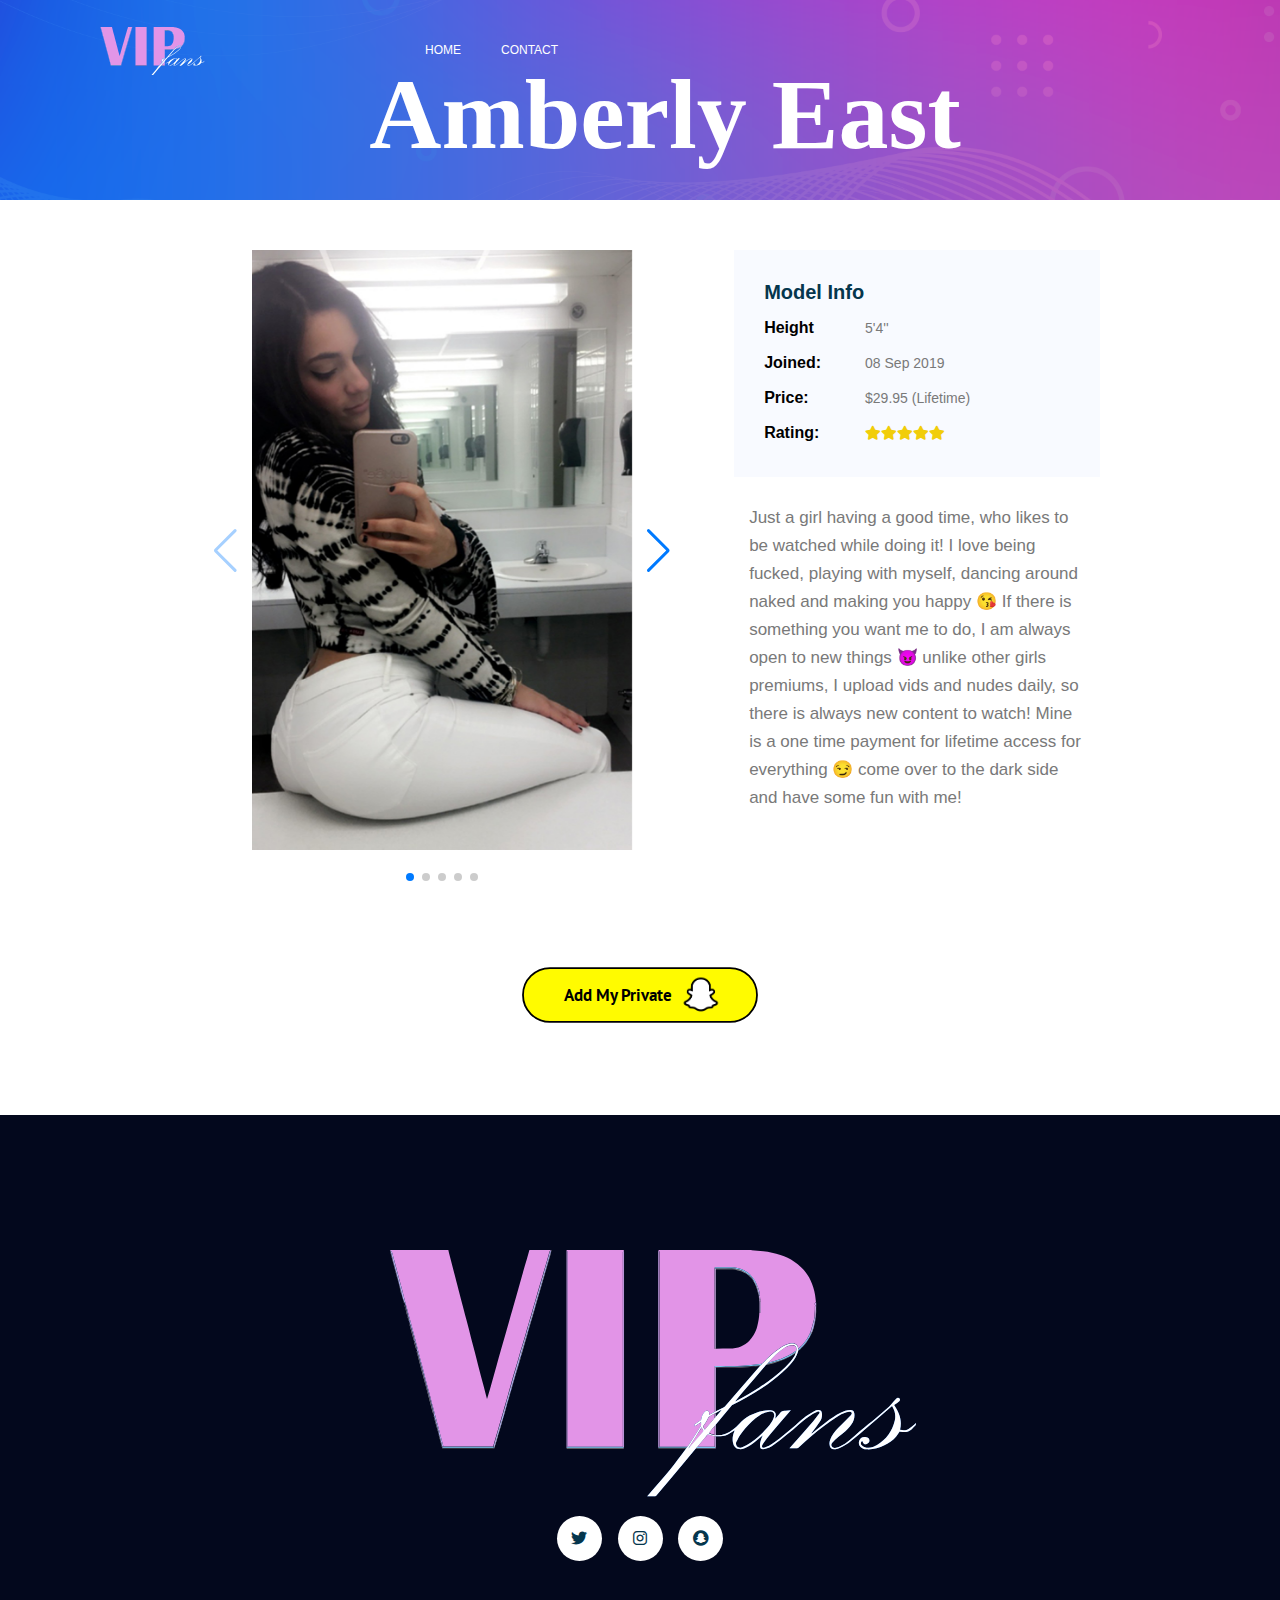
==== amberly-east.html @ 171f3d29 "Added Google Analytics tracking" ====
<!doctype html>
<html lang="en">
<head>
	<script async src="https://www.googletagmanager.com/gtag/js?id=G-LM7HJXZL6D"></script>
	<script>
		window.dataLayer = window.dataLayer || [];
		function gtag(){dataLayer.push(arguments);}
		gtag('js', new Date());
		gtag('config', 'G-LM7HJXZL6D');
	</script>

	<!-- Required meta tags -->
	<meta charset="utf-8">
	<meta name="viewport" content="width=device-width, initial-scale=1, shrink-to-fit=no">
	<link rel="icon" href="img/favicon.png" type="image/png">
	<title>Amberly East - VIP Fans</title>
	<!-- Bootstrap CSS -->
	<link rel="stylesheet" href="css/bootstrap.css">
	<link rel="stylesheet" href="vendors/linericon/style.css">
    <link rel="stylesheet" href="css/themify-icons.css">
    <link rel="stylesheet" href="vendors/owl-carousel/owl.theme.default.min.css">
	<link rel="stylesheet" href="vendors/fontawesome/css/all.min.css">
	<link rel="stylesheet" href="vendors/owl-carousel/owl.carousel.min.css">
	<link rel="stylesheet" href="css/magnific-popup.css">
	<link rel="stylesheet" href="vendors/nice-select/css/nice-select.css">
	<!-- main css -->
	<link rel="stylesheet" href="css/style.css">

  <!-- Link Swiper's CSS -->
  <link rel="stylesheet" href="css/swiper.min.css">
    
     <!-- Demo styles -->
  <style>
    .swiper-container {
      width: 100%;
      height: 100%;
      max-width: 480px;
      padding: 50px;
      flex-shrink: 0;
      position: relative;
      transition-property: transform;
    }
    .swiper-slide {
      background-position: center;
      background-size: cover;
      width: 480px;
      height: 600px;
    }
      
      .swiper-wrapper {
          width: auto;
          height: auto;
      }
  </style>
</head>

<body>

	<!--================ Start Header Area =================-->
	<header class="header_area header_inner_page">
		<div class="main_menu">
			<nav class="navbar navbar-expand-lg navbar-light">
				<div class="container">
					<!-- Brand and toggle get grouped for better mobile display -->
					<a class="navbar-brand logo_h" href="index.html"><img src="img/logo.svg" alt=""  style="width:50%;height:50%;"></a>
					<a class="navbar-brand logo_inner_page" href="index.html" style="width:200px;"><img src="img/logo2.svg" alt="" style="width:60%;height:60%;padding-left:15px;padding-right:0px;"></a>      
					<button class="navbar-toggler" type="button" data-toggle="collapse" data-target="#navbarSupportedContent"
					 aria-controls="navbarSupportedContent" aria-expanded="false" aria-label="Toggle navigation">
						<span class="icon-bar"></span>
						<span class="icon-bar"></span>
						<span class="icon-bar"></span>
					</button>
					<!-- Collect the nav links, forms, and other content for toggling -->
					<div class="collapse navbar-collapse offset" id="navbarSupportedContent">
						<ul class="nav navbar-nav menu_nav">
							<li class="nav-item"><a class="nav-link" href="index.html">Home</a></li>
							<li class="nav-item"><a class="nav-link" href="contact.html">Contact</a></li>
						</ul>
					</div>
				</div>
			</nav>
		</div>
	</header>
	<!--================ End Header Area =================-->

  <!--================ Start Banner Area =================-->
  <section class="banner_area">
      <div class="banner_inner d-flex align-items-center">
          <div class="container">
              <div class="banner_content text-center">
                  <h2 style = "font-family:Kozelf;text-transform:capitalize;">Amberly East</h2>
              </div>
          </div>
      </div>
  </section>
  <!--================ End Banner Area =================-->

	<!--================Start Portfolio Details Area =================-->
	<section class="portfolio_details_area section-margin" style="margin-top:0px;margin-bottom:10px">
    <div class="container">
      <div class="row">
        <div class="offset-xl-1 col-xl-10">
          <div class="portfolio_details_inner">

            <div class="row">
                <!-- Slideshow container -->
                    <div class="swiper-container">
                    <div class="swiper-wrapper">
                      <div class="swiper-slide" style="background-image:url(img/amberly_east/1.jpg)"></div>
                      <div class="swiper-slide" style="background-image:url(img/amberly_east/6.jpg)"></div>
                      <div class="swiper-slide" style="background-image:url(img/amberly_east/3.jpg)"></div>
                      <div class="swiper-slide" style="background-image:url(img/amberly_east/7.jpg)"></div>
                      <div class="swiper-slide" style="background-image:url(img/amberly_east/4.jpg)"></div>
                    </div>

                    <!-- Add Pagination -->
                    <div class="swiper-pagination"></div>

                    <!-- Add Arrows -->
                    <div class="swiper-button-prev"></div>
                    <div class="swiper-button-next"></div>
                  </div>
                  
                  <!-- End Slideshow container -->
              
              <div class="col-lg-5" style="margin-top:50px;">
                <div class="portfolio_right_text mt-30" style="margin-top:0px;">
                    <h4 class="text-uppercase">Model Info</h4>
                    <ul class="list">
                        <!-- <li><span style="font-weight: bold;">Gender:</span> Female</li> -->
                        <li><span style="font-weight: bold;">Height</span> 5'4'' </li>
                        <li><span style="font-weight: bold;">Joined:</span> 08 Sep 2019</li>
                        <li><span style="font-weight: bold;">Price:</span> $29.95 (Lifetime)</li>
                        <li><span style="font-weight: bold;">Rating:</span> <i class="fa fa-star"></i><i class="fa fa-star"></i><i class="fa fa-star"></i><i class="fa fa-star"></i><i class="fa fa-star"></i></li>
                    </ul>
                </div>
                  <div style="padding-left:15px;padding-right:15px;">
                  <br>
                <span style="font-size:17px;">Just a girl having a good time, who likes to be watched while doing it! I love being fucked, playing with myself, dancing around naked and making you happy 😘 If there is something you want me to do, I am always open to new things 😈 unlike other girls premiums, I upload vids and nudes daily, so there is always new content to watch! Mine is a one time payment for lifetime access for everything 😏 come over to the dark side and have some fun with me!</span>
              </div>
              </div>
            </div>
            
          </div>
        </div>
      </div>
    </div>
  </section>
  <!--================End Portfolio Details Area =================-->
    <div class="banner_inner d-flex align-items-center" >
         <div style="padding-top:30px; margin: auto; min-width:400px"><h2 style="margin:auto; text-align:center;"></h2></div>
    </div>
       
    <div class="banner_inner d-flex align-items-center" >
        <div id="paypal-button-container" style="padding-top:10px; margin: auto; min-width:400px">
            <a  href="https://www.paypal.com/cgi-bin/webscr?cmd=_s-xclick&hosted_button_id=4BNXPHHVWVJ2N" target="_blank"><img src="img/addprivatesnap.svg" style="width:80%;height:80%;padding-left:80px;padding-right:0px;"></a></div>
    </div>
  
	<!--================Footer Area =================-->
	<footer class="footer_area" style="margin-top:75px;">
		<div class="container">
			<div class="row justify-content-center">
				<div class="col-lg-12">
					<div class="footer_top flex-column">
						<div class="footer_logo">
							<a href="index.html">
								<img src="img/logo2.svg" alt="" style="width:50%;height:50%;padding-left:25px;padding-right:0px;">
							</a>
							<div class="d-lg-block d-none">
								<nav class="navbar navbar-expand-lg navbar-light justify-content-center">
									<div class="collapse navbar-collapse offset">
										<ul class="nav navbar-nav menu_nav mx-auto">
										</ul>
									</div>
								</nav>
							</div>
						</div>
						<div class="footer_social mt-lg-0 mt-4" style="padding-top:15px;">
							<a href="https://twitter.com/vipfanhub"><i class="fab fa-twitter"></i></a>
							<a href="https://www.instagram.com/vipfanhub/"><i class="fab fa-instagram"></i></a>
                            <a href="https://www.snapchat.com/add/vipfanhub"><i class="fab fa-snapchat"></i></a>
						</div>
					</div>
				</div>
			</div>
			<div class="row footer_bottom justify-content-center">
				<p class="col-lg-8 col-sm-12 footer-text" style="color: #03081d;">
Copyright &copy;<script>document.write(new Date().getFullYear());</script> All rights reserved | This template is made with <i class="fa fa-heart" aria-hidden="true"></i> by <a href="https://colorlib.com" target="_blank" style="color:#03081d">Colorlib</a>
			</div>
		</div>
	</footer>
	<!--================End Footer Area =================-->
  <!-- Optional JavaScript -->
	<!-- jQuery first, then Popper.js, then Bootstrap JS -->
	<script src="js/jquery-3.2.1.min.js"></script>
	<script src="js/popper.js"></script>
	<script src="js/bootstrap.min.js"></script>
	<script src="js/stellar.js"></script>
	<script src="vendors/isotope/imagesloaded.pkgd.min.js"></script>
	<script src="vendors/isotope/isotope-min.js"></script>
	<script src="vendors/owl-carousel/owl.carousel.min.js"></script>
	<script src="js/jquery.ajaxchimp.min.js"></script>
	<script src="js/mail-script.js"></script>
	<script src="js/theme.js"></script>
    
    <script src="js/swiper.min.js"></script>
    
      <!-- Initialize Swiper -->
  <script>
    var swiper = new Swiper('.swiper-container', {
      effect: 'flip',
      grabCursor: true,
      pagination: {
        el: '.swiper-pagination',
      },
      navigation: {
        nextEl: '.swiper-button-next',
        prevEl: '.swiper-button-prev',
      },
    });
  </script>

</body>

</html>
---- css/themify-icons.css ----
@font-face {
	font-family: 'themify';
	src:url('../fonts/themify.eot?-fvbane');
	src:url('../fonts/themify.eot?#iefix-fvbane') format('embedded-opentype'),
		url('../fonts/themify.woff?-fvbane') format('woff'),
		url('../fonts/themify.ttf?-fvbane') format('truetype'),
		url('../fonts/themify.svg?-fvbane#themify') format('svg');
	font-weight: normal;
	font-style: normal;
}

[class^="ti-"], [class*=" ti-"] {
	font-family: 'themify';
	speak: none;
	font-style: normal;
	font-weight: normal;
	font-variant: normal;
	text-transform: none;
	line-height: 1;

	/* Better Font Rendering =========== */
	-webkit-font-smoothing: antialiased;
	-moz-osx-font-smoothing: grayscale;
}

.ti-wand:before {
	content: "\e600";
}
.ti-volume:before {
	content: "\e601";
}
.ti-user:before {
	content: "\e602";
}
.ti-unlock:before {
	content: "\e603";
}
.ti-unlink:before {
	content: "\e604";
}
.ti-trash:before {
	content: "\e605";
}
.ti-thought:before {
	content: "\e606";
}
.ti-target:before {
	content: "\e607";
}
.ti-tag:before {
	content: "\e608";
}
.ti-tablet:before {
	content: "\e609";
}
.ti-star:before {
	content: "\e60a";
}
.ti-spray:before {
	content: "\e60b";
}
.ti-signal:before {
	content: "\e60c";
}
.ti-shopping-cart:before {
	content: "\e60d";
}
.ti-shopping-cart-full:before {
	content: "\e60e";
}
.ti-settings:before {
	content: "\e60f";
}
.ti-search:before {
	content: "\e610";
}
.ti-zoom-in:before {
	content: "\e611";
}
.ti-zoom-out:before {
	content: "\e612";
}
.ti-cut:before {
	content: "\e613";
}
.ti-ruler:before {
	content: "\e614";
}
.ti-ruler-pencil:before {
	content: "\e615";
}
.ti-ruler-alt:before {
	content: "\e616";
}
.ti-bookmark:before {
	content: "\e617";
}
.ti-bookmark-alt:before {
	content: "\e618";
}
.ti-reload:before {
	content: "\e619";
}
.ti-plus:before {
	content: "\e61a";
}
.ti-pin:before {
	content: "\e61b";
}
.ti-pencil:before {
	content: "\e61c";
}
.ti-pencil-alt:before {
	content: "\e61d";
}
.ti-paint-roller:before {
	content: "\e61e";
}
.ti-paint-bucket:before {
	content: "\e61f";
}
.ti-na:before {
	content: "\e620";
}
.ti-mobile:before {
	content: "\e621";
}
.ti-minus:before {
	content: "\e622";
}
.ti-medall:before {
	content: "\e623";
}
.ti-medall-alt:before {
	content: "\e624";
}
.ti-marker:before {
	content: "\e625";
}
.ti-marker-alt:before {
	content: "\e626";
}
.ti-arrow-up:before {
	content: "\e627";
}
.ti-arrow-right:before {
	content: "\e628";
}
.ti-arrow-left:before {
	content: "\e629";
}
.ti-arrow-down:before {
	content: "\e62a";
}
.ti-lock:before {
	content: "\e62b";
}
.ti-location-arrow:before {
	content: "\e62c";
}
.ti-link:before {
	content: "\e62d";
}
.ti-layout:before {
	content: "\e62e";
}
.ti-layers:before {
	content: "\e62f";
}
.ti-layers-alt:before {
	content: "\e630";
}
.ti-key:before {
	content: "\e631";
}
.ti-import:before {
	content: "\e632";
}
.ti-image:before {
	content: "\e633";
}
.ti-heart:before {
	content: "\e634";
}
.ti-heart-broken:before {
	content: "\e635";
}
.ti-hand-stop:before {
	content: "\e636";
}
.ti-hand-open:before {
	content: "\e637";
}
.ti-hand-drag:before {
	content: "\e638";
}
.ti-folder:before {
	content: "\e639";
}
.ti-flag:before {
	content: "\e63a";
}
.ti-flag-alt:before {
	content: "\e63b";
}
.ti-flag-alt-2:before {
	content: "\e63c";
}
.ti-eye:before {
	content: "\e63d";
}
.ti-export:before {
	content: "\e63e";
}
.ti-exchange-vertical:before {
	content: "\e63f";
}
.ti-desktop:before {
	content: "\e640";
}
.ti-cup:before {
	content: "\e641";
}
.ti-crown:before {
	content: "\e642";
}
.ti-comments:before {
	content: "\e643";
}
.ti-comment:before {
	content: "\e644";
}
.ti-comment-alt:before {
	content: "\e645";
}
.ti-close:before {
	content: "\e646";
}
.ti-clip:before {
	content: "\e647";
}
.ti-angle-up:before {
	content: "\e648";
}
.ti-angle-right:before {
	content: "\e649";
}
.ti-angle-left:before {
	content: "\e64a";
}
.ti-angle-down:before {
	content: "\e64b";
}
.ti-check:before {
	content: "\e64c";
}
.ti-check-box:before {
	content: "\e64d";
}
.ti-camera:before {
	content: "\e64e";
}
.ti-announcement:before {
	content: "\e64f";
}
.ti-brush:before {
	content: "\e650";
}
.ti-briefcase:before {
	content: "\e651";
}
.ti-bolt:before {
	content: "\e652";
}
.ti-bolt-alt:before {
	content: "\e653";
}
.ti-blackboard:before {
	content: "\e654";
}
.ti-bag:before {
	content: "\e655";
}
.ti-move:before {
	content: "\e656";
}
.ti-arrows-vertical:before {
	content: "\e657";
}
.ti-arrows-horizontal:before {
	content: "\e658";
}
.ti-fullscreen:before {
	content: "\e659";
}
.ti-arrow-top-right:before {
	content: "\e65a";
}
.ti-arrow-top-left:before {
	content: "\e65b";
}
.ti-arrow-circle-up:before {
	content: "\e65c";
}
.ti-arrow-circle-right:before {
	content: "\e65d";
}
.ti-arrow-circle-left:before {
	content: "\e65e";
}
.ti-arrow-circle-down:before {
	content: "\e65f";
}
.ti-angle-double-up:before {
	content: "\e660";
}
.ti-angle-double-right:before {
	content: "\e661";
}
.ti-angle-double-left:before {
	content: "\e662";
}
.ti-angle-double-down:before {
	content: "\e663";
}
.ti-zip:before {
	content: "\e664";
}
.ti-world:before {
	content: "\e665";
}
.ti-wheelchair:before {
	content: "\e666";
}
.ti-view-list:before {
	content: "\e667";
}
.ti-view-list-alt:before {
	content: "\e668";
}
.ti-view-grid:before {
	content: "\e669";
}
.ti-uppercase:before {
	content: "\e66a";
}
.ti-upload:before {
	content: "\e66b";
}
.ti-underline:before {
	content: "\e66c";
}
.ti-truck:before {
	content: "\e66d";
}
.ti-timer:before {
	content: "\e66e";
}
.ti-ticket:before {
	content: "\e66f";
}
.ti-thumb-up:before {
	content: "\e670";
}
.ti-thumb-down:before {
	content: "\e671";
}
.ti-text:before {
	content: "\e672";
}
.ti-stats-up:before {
	content: "\e673";
}
.ti-stats-down:before {
	content: "\e674";
}
.ti-split-v:before {
	content: "\e675";
}
.ti-split-h:before {
	content: "\e676";
}
.ti-smallcap:before {
	content: "\e677";
}
.ti-shine:before {
	content: "\e678";
}
.ti-shift-right:before {
	content: "\e679";
}
.ti-shift-left:before {
	content: "\e67a";
}
.ti-shield:before {
	content: "\e67b";
}
.ti-notepad:before {
	content: "\e67c";
}
.ti-server:before {
	content: "\e67d";
}
.ti-quote-right:before {
	content: "\e67e";
}
.ti-quote-left:before {
	content: "\e67f";
}
.ti-pulse:before {
	content: "\e680";
}
.ti-printer:before {
	content: "\e681";
}
.ti-power-off:before {
	content: "\e682";
}
.ti-plug:before {
	content: "\e683";
}
.ti-pie-chart:before {
	content: "\e684";
}
.ti-paragraph:before {
	content: "\e685";
}
.ti-panel:before {
	content: "\e686";
}
.ti-package:before {
	content: "\e687";
}
.ti-music:before {
	content: "\e688";
}
.ti-music-alt:before {
	content: "\e689";
}
.ti-mouse:before {
	content: "\e68a";
}
.ti-mouse-alt:before {
	content: "\e68b";
}
.ti-money:before {
	content: "\e68c";
}
.ti-microphone:before {
	content: "\e68d";
}
.ti-menu:before {
	content: "\e68e";
}
.ti-menu-alt:before {
	content: "\e68f";
}
.ti-map:before {
	content: "\e690";
}
.ti-map-alt:before {
	content: "\e691";
}
.ti-loop:before {
	content: "\e692";
}
.ti-location-pin:before {
	content: "\e693";
}
.ti-list:before {
	content: "\e694";
}
.ti-light-bulb:before {
	content: "\e695";
}
.ti-Italic:before {
	content: "\e696";
}
.ti-info:before {
	content: "\e697";
}
.ti-infinite:before {
	content: "\e698";
}
.ti-id-badge:before {
	content: "\e699";
}
.ti-hummer:before {
	content: "\e69a";
}
.ti-home:before {
	content: "\e69b";
}
.ti-help:before {
	content: "\e69c";
}
.ti-headphone:before {
	content: "\e69d";
}
.ti-harddrives:before {
	content: "\e69e";
}
.ti-harddrive:before {
	content: "\e69f";
}
.ti-gift:before {
	content: "\e6a0";
}
.ti-game:before {
	content: "\e6a1";
}
.ti-filter:before {
	content: "\e6a2";
}
.ti-files:before {
	content: "\e6a3";
}
.ti-file:before {
	content: "\e6a4";
}
.ti-eraser:before {
	content: "\e6a5";
}
.ti-envelope:before {
	content: "\e6a6";
}
.ti-download:before {
	content: "\e6a7";
}
.ti-direction:before {
	content: "\e6a8";
}
.ti-direction-alt:before {
	content: "\e6a9";
}
.ti-dashboard:before {
	content: "\e6aa";
}
.ti-control-stop:before {
	content: "\e6ab";
}
.ti-control-shuffle:before {
	content: "\e6ac";
}
.ti-control-play:before {
	content: "\e6ad";
}
.ti-control-pause:before {
	content: "\e6ae";
}
.ti-control-forward:before {
	content: "\e6af";
}
.ti-control-backward:before {
	content: "\e6b0";
}
.ti-cloud:before {
	content: "\e6b1";
}
.ti-cloud-up:before {
	content: "\e6b2";
}
.ti-cloud-down:before {
	content: "\e6b3";
}
.ti-clipboard:before {
	content: "\e6b4";
}
.ti-car:before {
	content: "\e6b5";
}
.ti-calendar:before {
	content: "\e6b6";
}
.ti-book:before {
	content: "\e6b7";
}
.ti-bell:before {
	content: "\e6b8";
}
.ti-basketball:before {
	content: "\e6b9";
}
.ti-bar-chart:before {
	content: "\e6ba";
}
.ti-bar-chart-alt:before {
	content: "\e6bb";
}
.ti-back-right:before {
	content: "\e6bc";
}
.ti-back-left:before {
	content: "\e6bd";
}
.ti-arrows-corner:before {
	content: "\e6be";
}
.ti-archive:before {
	content: "\e6bf";
}
.ti-anchor:before {
	content: "\e6c0";
}
.ti-align-right:before {
	content: "\e6c1";
}
.ti-align-left:before {
	content: "\e6c2";
}
.ti-align-justify:before {
	content: "\e6c3";
}
.ti-align-center:before {
	content: "\e6c4";
}
.ti-alert:before {
	content: "\e6c5";
}
.ti-alarm-clock:before {
	content: "\e6c6";
}
.ti-agenda:before {
	content: "\e6c7";
}
.ti-write:before {
	content: "\e6c8";
}
.ti-window:before {
	content: "\e6c9";
}
.ti-widgetized:before {
	content: "\e6ca";
}
.ti-widget:before {
	content: "\e6cb";
}
.ti-widget-alt:before {
	content: "\e6cc";
}
.ti-wallet:before {
	content: "\e6cd";
}
.ti-video-clapper:before {
	content: "\e6ce";
}
.ti-video-camera:before {
	content: "\e6cf";
}
.ti-vector:before {
	content: "\e6d0";
}
.ti-themify-logo:before {
	content: "\e6d1";
}
.ti-themify-favicon:before {
	content: "\e6d2";
}
.ti-themify-favicon-alt:before {
	content: "\e6d3";
}
.ti-support:before {
	content: "\e6d4";
}
.ti-stamp:before {
	content: "\e6d5";
}
.ti-split-v-alt:before {
	content: "\e6d6";
}
.ti-slice:before {
	content: "\e6d7";
}
.ti-shortcode:before {
	content: "\e6d8";
}
.ti-shift-right-alt:before {
	content: "\e6d9";
}
.ti-shift-left-alt:before {
	content: "\e6da";
}
.ti-ruler-alt-2:before {
	content: "\e6db";
}
.ti-receipt:before {
	content: "\e6dc";
}
.ti-pin2:before {
	content: "\e6dd";
}
.ti-pin-alt:before {
	content: "\e6de";
}
.ti-pencil-alt2:before {
	content: "\e6df";
}
.ti-palette:before {
	content: "\e6e0";
}
.ti-more:before {
	content: "\e6e1";
}
.ti-more-alt:before {
	content: "\e6e2";
}
.ti-microphone-alt:before {
	content: "\e6e3";
}
.ti-magnet:before {
	content: "\e6e4";
}
.ti-line-double:before {
	content: "\e6e5";
}
.ti-line-dotted:before {
	content: "\e6e6";
}
.ti-line-dashed:before {
	content: "\e6e7";
}
.ti-layout-width-full:before {
	content: "\e6e8";
}
.ti-layout-width-default:before {
	content: "\e6e9";
}
.ti-layout-width-default-alt:before {
	content: "\e6ea";
}
.ti-layout-tab:before {
	content: "\e6eb";
}
.ti-layout-tab-window:before {
	content: "\e6ec";
}
.ti-layout-tab-v:before {
	content: "\e6ed";
}
.ti-layout-tab-min:before {
	content: "\e6ee";
}
.ti-layout-slider:before {
	content: "\e6ef";
}
.ti-layout-slider-alt:before {
	content: "\e6f0";
}
.ti-layout-sidebar-right:before {
	content: "\e6f1";
}
.ti-layout-sidebar-none:before {
	content: "\e6f2";
}
.ti-layout-sidebar-left:before {
	content: "\e6f3";
}
.ti-layout-placeholder:before {
	content: "\e6f4";
}
.ti-layout-menu:before {
	content: "\e6f5";
}
.ti-layout-menu-v:before {
	content: "\e6f6";
}
.ti-layout-menu-separated:before {
	content: "\e6f7";
}
.ti-layout-menu-full:before {
	content: "\e6f8";
}
.ti-layout-media-right-alt:before {
	content: "\e6f9";
}
.ti-layout-media-right:before {
	content: "\e6fa";
}
.ti-layout-media-overlay:before {
	content: "\e6fb";
}
.ti-layout-media-overlay-alt:before {
	content: "\e6fc";
}
.ti-layout-media-overlay-alt-2:before {
	content: "\e6fd";
}
.ti-layout-media-left-alt:before {
	content: "\e6fe";
}
.ti-layout-media-left:before {
	content: "\e6ff";
}
.ti-layout-media-center-alt:before {
	content: "\e700";
}
.ti-layout-media-center:before {
	content: "\e701";
}
.ti-layout-list-thumb:before {
	content: "\e702";
}
.ti-layout-list-thumb-alt:before {
	content: "\e703";
}
.ti-layout-list-post:before {
	content: "\e704";
}
.ti-layout-list-large-image:before {
	content: "\e705";
}
.ti-layout-line-solid:before {
	content: "\e706";
}
.ti-layout-grid4:before {
	content: "\e707";
}
.ti-layout-grid3:before {
	content: "\e708";
}
.ti-layout-grid2:before {
	content: "\e709";
}
.ti-layout-grid2-thumb:before {
	content: "\e70a";
}
.ti-layout-cta-right:before {
	content: "\e70b";
}
.ti-layout-cta-left:before {
	content: "\e70c";
}
.ti-layout-cta-center:before {
	content: "\e70d";
}
.ti-layout-cta-btn-right:before {
	content: "\e70e";
}
.ti-layout-cta-btn-left:before {
	content: "\e70f";
}
.ti-layout-column4:before {
	content: "\e710";
}
.ti-layout-column3:before {
	content: "\e711";
}
.ti-layout-column2:before {
	content: "\e712";
}
.ti-layout-accordion-separated:before {
	content: "\e713";
}
.ti-layout-accordion-merged:before {
	content: "\e714";
}
.ti-layout-accordion-list:before {
	content: "\e715";
}
.ti-ink-pen:before {
	content: "\e716";
}
.ti-info-alt:before {
	content: "\e717";
}
.ti-help-alt:before {
	content: "\e718";
}
.ti-headphone-alt:before {
	content: "\e719";
}
.ti-hand-point-up:before {
	content: "\e71a";
}
.ti-hand-point-right:before {
	content: "\e71b";
}
.ti-hand-point-left:before {
	content: "\e71c";
}
.ti-hand-point-down:before {
	content: "\e71d";
}
.ti-gallery:before {
	content: "\e71e";
}
.ti-face-smile:before {
	content: "\e71f";
}
.ti-face-sad:before {
	content: "\e720";
}
.ti-credit-card:before {
	content: "\e721";
}
.ti-control-skip-forward:before {
	content: "\e722";
}
.ti-control-skip-backward:before {
	content: "\e723";
}
.ti-control-record:before {
	content: "\e724";
}
.ti-control-eject:before {
	content: "\e725";
}
.ti-comments-smiley:before {
	content: "\e726";
}
.ti-brush-alt:before {
	content: "\e727";
}
.ti-youtube:before {
	content: "\e728";
}
.ti-vimeo:before {
	content: "\e729";
}
.ti-twitter:before {
	content: "\e72a";
}
.ti-time:before {
	content: "\e72b";
}
.ti-tumblr:before {
	content: "\e72c";
}
.ti-skype:before {
	content: "\e72d";
}
.ti-share:before {
	content: "\e72e";
}
.ti-share-alt:before {
	content: "\e72f";
}
.ti-rocket:before {
	content: "\e730";
}
.ti-pinterest:before {
	content: "\e731";
}
.ti-new-window:before {
	content: "\e732";
}
.ti-microsoft:before {
	content: "\e733";
}
.ti-list-ol:before {
	content: "\e734";
}
.ti-linkedin:before {
	content: "\e735";
}
.ti-layout-sidebar-2:before {
	content: "\e736";
}
.ti-layout-grid4-alt:before {
	content: "\e737";
}
.ti-layout-grid3-alt:before {
	content: "\e738";
}
.ti-layout-grid2-alt:before {
	content: "\e739";
}
.ti-layout-column4-alt:before {
	content: "\e73a";
}
.ti-layout-column3-alt:before {
	content: "\e73b";
}
.ti-layout-column2-alt:before {
	content: "\e73c";
}
.ti-instagram:before {
	content: "\e73d";
}
.ti-google:before {
	content: "\e73e";
}
.ti-github:before {
	content: "\e73f";
}
.ti-flickr:before {
	content: "\e740";
}
.ti-facebook:before {
	content: "\e741";
}
.ti-dropbox:before {
	content: "\e742";
}
.ti-dribbble:before {
	content: "\e743";
}
.ti-apple:before {
	content: "\e744";
}
.ti-android:before {
	content: "\e745";
}
.ti-save:before {
	content: "\e746";
}
.ti-save-alt:before {
	content: "\e747";
}
.ti-yahoo:before {
	content: "\e748";
}
.ti-wordpress:before {
	content: "\e749";
}
.ti-vimeo-alt:before {
	content: "\e74a";
}
.ti-twitter-alt:before {
	content: "\e74b";
}
.ti-tumblr-alt:before {
	content: "\e74c";
}
.ti-trello:before {
	content: "\e74d";
}
.ti-stack-overflow:before {
	content: "\e74e";
}
.ti-soundcloud:before {
	content: "\e74f";
}
.ti-sharethis:before {
	content: "\e750";
}
.ti-sharethis-alt:before {
	content: "\e751";
}
.ti-reddit:before {
	content: "\e752";
}
.ti-pinterest-alt:before {
	content: "\e753";
}
.ti-microsoft-alt:before {
	content: "\e754";
}
.ti-linux:before {
	content: "\e755";
}
.ti-jsfiddle:before {
	content: "\e756";
}
.ti-joomla:before {
	content: "\e757";
}
.ti-html5:before {
	content: "\e758";
}
.ti-flickr-alt:before {
	content: "\e759";
}
.ti-email:before {
	content: "\e75a";
}
.ti-drupal:before {
	content: "\e75b";
}
.ti-dropbox-alt:before {
	content: "\e75c";
}
.ti-css3:before {
	content: "\e75d";
}
.ti-rss:before {
	content: "\e75e";
}
.ti-rss-alt:before {
	content: "\e75f";
}
---- vendors/fontawesome/css/all.min.css ----
.fa,.fab,.fal,.far,.fas{-moz-osx-font-smoothing:grayscale;-webkit-font-smoothing:antialiased;display:inline-block;font-style:normal;font-variant:normal;text-rendering:auto;line-height:1}.fa-lg{font-size:1.33333em;line-height:.75em;vertical-align:-.0667em}.fa-xs{font-size:.75em}.fa-sm{font-size:.875em}.fa-1x{font-size:1em}.fa-2x{font-size:2em}.fa-3x{font-size:3em}.fa-4x{font-size:4em}.fa-5x{font-size:5em}.fa-6x{font-size:6em}.fa-7x{font-size:7em}.fa-8x{font-size:8em}.fa-9x{font-size:9em}.fa-10x{font-size:10em}.fa-fw{text-align:center;width:1.25em}.fa-ul{list-style-type:none;margin-left:2.5em;padding-left:0}.fa-ul>li{position:relative}.fa-li{left:-2em;position:absolute;text-align:center;width:2em;line-height:inherit}.fa-border{border:.08em solid #eee;border-radius:.1em;padding:.2em .25em .15em}.fa-pull-left{float:left}.fa-pull-right{float:right}.fa.fa-pull-left,.fab.fa-pull-left,.fal.fa-pull-left,.far.fa-pull-left,.fas.fa-pull-left{margin-right:.3em}.fa.fa-pull-right,.fab.fa-pull-right,.fal.fa-pull-right,.far.fa-pull-right,.fas.fa-pull-right{margin-left:.3em}.fa-spin{animation:fa-spin 2s infinite linear}.fa-pulse{animation:fa-spin 1s infinite steps(8)}@keyframes fa-spin{0%{transform:rotate(0deg)}to{transform:rotate(1turn)}}.fa-rotate-90{-ms-filter:"progid:DXImageTransform.Microsoft.BasicImage(rotation=1)";transform:rotate(90deg)}.fa-rotate-180{-ms-filter:"progid:DXImageTransform.Microsoft.BasicImage(rotation=2)";transform:rotate(180deg)}.fa-rotate-270{-ms-filter:"progid:DXImageTransform.Microsoft.BasicImage(rotation=3)";transform:rotate(270deg)}.fa-flip-horizontal{-ms-filter:"progid:DXImageTransform.Microsoft.BasicImage(rotation=0, mirror=1)";transform:scaleX(-1)}.fa-flip-vertical{transform:scaleY(-1)}.fa-flip-horizontal.fa-flip-vertical,.fa-flip-vertical{-ms-filter:"progid:DXImageTransform.Microsoft.BasicImage(rotation=2, mirror=1)"}.fa-flip-horizontal.fa-flip-vertical{transform:scale(-1)}:root .fa-flip-horizontal,:root .fa-flip-vertical,:root .fa-rotate-90,:root .fa-rotate-180,:root .fa-rotate-270{filter:none}.fa-stack{display:inline-block;height:2em;line-height:2em;position:relative;vertical-align:middle;width:2.5em}.fa-stack-1x,.fa-stack-2x{left:0;position:absolute;text-align:center;width:100%}.fa-stack-1x{line-height:inherit}.fa-stack-2x{font-size:2em}.fa-inverse{color:#fff}.fa-500px:before{content:"\f26e"}.fa-accessible-icon:before{content:"\f368"}.fa-accusoft:before{content:"\f369"}.fa-acquisitions-incorporated:before{content:"\f6af"}.fa-ad:before{content:"\f641"}.fa-address-book:before{content:"\f2b9"}.fa-address-card:before{content:"\f2bb"}.fa-adjust:before{content:"\f042"}.fa-adn:before{content:"\f170"}.fa-adobe:before{content:"\f778"}.fa-adversal:before{content:"\f36a"}.fa-affiliatetheme:before{content:"\f36b"}.fa-air-freshener:before{content:"\f5d0"}.fa-algolia:before{content:"\f36c"}.fa-align-center:before{content:"\f037"}.fa-align-justify:before{content:"\f039"}.fa-align-left:before{content:"\f036"}.fa-align-right:before{content:"\f038"}.fa-alipay:before{content:"\f642"}.fa-allergies:before{content:"\f461"}.fa-amazon:before{content:"\f270"}.fa-amazon-pay:before{content:"\f42c"}.fa-ambulance:before{content:"\f0f9"}.fa-american-sign-language-interpreting:before{content:"\f2a3"}.fa-amilia:before{content:"\f36d"}.fa-anchor:before{content:"\f13d"}.fa-android:before{content:"\f17b"}.fa-angellist:before{content:"\f209"}.fa-angle-double-down:before{content:"\f103"}.fa-angle-double-left:before{content:"\f100"}.fa-angle-double-right:before{content:"\f101"}.fa-angle-double-up:before{content:"\f102"}.fa-angle-down:before{content:"\f107"}.fa-angle-left:before{content:"\f104"}.fa-angle-right:before{content:"\f105"}.fa-angle-up:before{content:"\f106"}.fa-angry:before{content:"\f556"}.fa-angrycreative:before{content:"\f36e"}.fa-angular:before{content:"\f420"}.fa-ankh:before{content:"\f644"}.fa-app-store:before{content:"\f36f"}.fa-app-store-ios:before{content:"\f370"}.fa-apper:before{content:"\f371"}.fa-apple:before{content:"\f179"}.fa-apple-alt:before{content:"\f5d1"}.fa-apple-pay:before{content:"\f415"}.fa-archive:before{content:"\f187"}.fa-archway:before{content:"\f557"}.fa-arrow-alt-circle-down:before{content:"\f358"}.fa-arrow-alt-circle-left:before{content:"\f359"}.fa-arrow-alt-circle-right:before{content:"\f35a"}.fa-arrow-alt-circle-up:before{content:"\f35b"}.fa-arrow-circle-down:before{content:"\f0ab"}.fa-arrow-circle-left:before{content:"\f0a8"}.fa-arrow-circle-right:before{content:"\f0a9"}.fa-arrow-circle-up:before{content:"\f0aa"}.fa-arrow-down:before{content:"\f063"}.fa-arrow-left:before{content:"\f060"}.fa-arrow-right:before{content:"\f061"}.fa-arrow-up:before{content:"\f062"}.fa-arrows-alt:before{content:"\f0b2"}.fa-arrows-alt-h:before{content:"\f337"}.fa-arrows-alt-v:before{content:"\f338"}.fa-artstation:before{content:"\f77a"}.fa-assistive-listening-systems:before{content:"\f2a2"}.fa-asterisk:before{content:"\f069"}.fa-asymmetrik:before{content:"\f372"}.fa-at:before{content:"\f1fa"}.fa-atlas:before{content:"\f558"}.fa-atlassian:before{content:"\f77b"}.fa-atom:before{content:"\f5d2"}.fa-audible:before{content:"\f373"}.fa-audio-description:before{content:"\f29e"}.fa-autoprefixer:before{content:"\f41c"}.fa-avianex:before{content:"\f374"}.fa-aviato:before{content:"\f421"}.fa-award:before{content:"\f559"}.fa-aws:before{content:"\f375"}.fa-baby:before{content:"\f77c"}.fa-baby-carriage:before{content:"\f77d"}.fa-backspace:before{content:"\f55a"}.fa-backward:before{content:"\f04a"}.fa-balance-scale:before{content:"\f24e"}.fa-ban:before{content:"\f05e"}.fa-band-aid:before{content:"\f462"}.fa-bandcamp:before{content:"\f2d5"}.fa-barcode:before{content:"\f02a"}.fa-bars:before{content:"\f0c9"}.fa-baseball-ball:before{content:"\f433"}.fa-basketball-ball:before{content:"\f434"}.fa-bath:before{content:"\f2cd"}.fa-battery-empty:before{content:"\f244"}.fa-battery-full:before{content:"\f240"}.fa-battery-half:before{content:"\f242"}.fa-battery-quarter:before{content:"\f243"}.fa-battery-three-quarters:before{content:"\f241"}.fa-bed:before{content:"\f236"}.fa-beer:before{content:"\f0fc"}.fa-behance:before{content:"\f1b4"}.fa-behance-square:before{content:"\f1b5"}.fa-bell:before{content:"\f0f3"}.fa-bell-slash:before{content:"\f1f6"}.fa-bezier-curve:before{content:"\f55b"}.fa-bible:before{content:"\f647"}.fa-bicycle:before{content:"\f206"}.fa-bimobject:before{content:"\f378"}.fa-binoculars:before{content:"\f1e5"}.fa-biohazard:before{content:"\f780"}.fa-birthday-cake:before{content:"\f1fd"}.fa-bitbucket:before{content:"\f171"}.fa-bitcoin:before{content:"\f379"}.fa-bity:before{content:"\f37a"}.fa-black-tie:before{content:"\f27e"}.fa-blackberry:before{content:"\f37b"}.fa-blender:before{content:"\f517"}.fa-blender-phone:before{content:"\f6b6"}.fa-blind:before{content:"\f29d"}.fa-blog:before{content:"\f781"}.fa-blogger:before{content:"\f37c"}.fa-blogger-b:before{content:"\f37d"}.fa-bluetooth:before{content:"\f293"}.fa-bluetooth-b:before{content:"\f294"}.fa-bold:before{content:"\f032"}.fa-bolt:before{content:"\f0e7"}.fa-bomb:before{content:"\f1e2"}.fa-bone:before{content:"\f5d7"}.fa-bong:before{content:"\f55c"}.fa-book:before{content:"\f02d"}.fa-book-dead:before{content:"\f6b7"}.fa-book-open:before{content:"\f518"}.fa-book-reader:before{content:"\f5da"}.fa-bookmark:before{content:"\f02e"}.fa-bowling-ball:before{content:"\f436"}.fa-box:before{content:"\f466"}.fa-box-open:before{content:"\f49e"}.fa-boxes:before{content:"\f468"}.fa-braille:before{content:"\f2a1"}.fa-brain:before{content:"\f5dc"}.fa-briefcase:before{content:"\f0b1"}.fa-briefcase-medical:before{content:"\f469"}.fa-broadcast-tower:before{content:"\f519"}.fa-broom:before{content:"\f51a"}.fa-brush:before{content:"\f55d"}.fa-btc:before{content:"\f15a"}.fa-bug:before{content:"\f188"}.fa-building:before{content:"\f1ad"}.fa-bullhorn:before{content:"\f0a1"}.fa-bullseye:before{content:"\f140"}.fa-burn:before{content:"\f46a"}.fa-buromobelexperte:before{content:"\f37f"}.fa-bus:before{content:"\f207"}.fa-bus-alt:before{content:"\f55e"}.fa-business-time:before{content:"\f64a"}.fa-buysellads:before{content:"\f20d"}.fa-calculator:before{content:"\f1ec"}.fa-calendar:before{content:"\f133"}.fa-calendar-alt:before{content:"\f073"}.fa-calendar-check:before{content:"\f274"}.fa-calendar-day:before{content:"\f783"}.fa-calendar-minus:before{content:"\f272"}.fa-calendar-plus:before{content:"\f271"}.fa-calendar-times:before{content:"\f273"}.fa-calendar-week:before{content:"\f784"}.fa-camera:before{content:"\f030"}.fa-camera-retro:before{content:"\f083"}.fa-campground:before{content:"\f6bb"}.fa-canadian-maple-leaf:before{content:"\f785"}.fa-candy-cane:before{content:"\f786"}.fa-cannabis:before{content:"\f55f"}.fa-capsules:before{content:"\f46b"}.fa-car:before{content:"\f1b9"}.fa-car-alt:before{content:"\f5de"}.fa-car-battery:before{content:"\f5df"}.fa-car-crash:before{content:"\f5e1"}.fa-car-side:before{content:"\f5e4"}.fa-caret-down:before{content:"\f0d7"}.fa-caret-left:before{content:"\f0d9"}.fa-caret-right:before{content:"\f0da"}.fa-caret-square-down:before{content:"\f150"}.fa-caret-square-left:before{content:"\f191"}.fa-caret-square-right:before{content:"\f152"}.fa-caret-square-up:before{content:"\f151"}.fa-caret-up:before{content:"\f0d8"}.fa-carrot:before{content:"\f787"}.fa-cart-arrow-down:before{content:"\f218"}.fa-cart-plus:before{content:"\f217"}.fa-cash-register:before{content:"\f788"}.fa-cat:before{content:"\f6be"}.fa-cc-amazon-pay:before{content:"\f42d"}.fa-cc-amex:before{content:"\f1f3"}.fa-cc-apple-pay:before{content:"\f416"}.fa-cc-diners-club:before{content:"\f24c"}.fa-cc-discover:before{content:"\f1f2"}.fa-cc-jcb:before{content:"\f24b"}.fa-cc-mastercard:before{content:"\f1f1"}.fa-cc-paypal:before{content:"\f1f4"}.fa-cc-stripe:before{content:"\f1f5"}.fa-cc-visa:before{content:"\f1f0"}.fa-centercode:before{content:"\f380"}.fa-centos:before{content:"\f789"}.fa-certificate:before{content:"\f0a3"}.fa-chair:before{content:"\f6c0"}.fa-chalkboard:before{content:"\f51b"}.fa-chalkboard-teacher:before{content:"\f51c"}.fa-charging-station:before{content:"\f5e7"}.fa-chart-area:before{content:"\f1fe"}.fa-chart-bar:before{content:"\f080"}.fa-chart-line:before{content:"\f201"}.fa-chart-pie:before{content:"\f200"}.fa-check:before{content:"\f00c"}.fa-check-circle:before{content:"\f058"}.fa-check-double:before{content:"\f560"}.fa-check-square:before{content:"\f14a"}.fa-chess:before{content:"\f439"}.fa-chess-bishop:before{content:"\f43a"}.fa-chess-board:before{content:"\f43c"}.fa-chess-king:before{content:"\f43f"}.fa-chess-knight:before{content:"\f441"}.fa-chess-pawn:before{content:"\f443"}.fa-chess-queen:before{content:"\f445"}.fa-chess-rook:before{content:"\f447"}.fa-chevron-circle-down:before{content:"\f13a"}.fa-chevron-circle-left:before{content:"\f137"}.fa-chevron-circle-right:before{content:"\f138"}.fa-chevron-circle-up:before{content:"\f139"}.fa-chevron-down:before{content:"\f078"}.fa-chevron-left:before{content:"\f053"}.fa-chevron-right:before{content:"\f054"}.fa-chevron-up:before{content:"\f077"}.fa-child:before{content:"\f1ae"}.fa-chrome:before{content:"\f268"}.fa-church:before{content:"\f51d"}.fa-circle:before{content:"\f111"}.fa-circle-notch:before{content:"\f1ce"}.fa-city:before{content:"\f64f"}.fa-clipboard:before{content:"\f328"}.fa-clipboard-check:before{content:"\f46c"}.fa-clipboard-list:before{content:"\f46d"}.fa-clock:before{content:"\f017"}.fa-clone:before{content:"\f24d"}.fa-closed-captioning:before{content:"\f20a"}.fa-cloud:before{content:"\f0c2"}.fa-cloud-download-alt:before{content:"\f381"}.fa-cloud-meatball:before{content:"\f73b"}.fa-cloud-moon:before{content:"\f6c3"}.fa-cloud-moon-rain:before{content:"\f73c"}.fa-cloud-rain:before{content:"\f73d"}.fa-cloud-showers-heavy:before{content:"\f740"}.fa-cloud-sun:before{content:"\f6c4"}.fa-cloud-sun-rain:before{content:"\f743"}.fa-cloud-upload-alt:before{content:"\f382"}.fa-cloudscale:before{content:"\f383"}.fa-cloudsmith:before{content:"\f384"}.fa-cloudversify:before{content:"\f385"}.fa-cocktail:before{content:"\f561"}.fa-code:before{content:"\f121"}.fa-code-branch:before{content:"\f126"}.fa-codepen:before{content:"\f1cb"}.fa-codiepie:before{content:"\f284"}.fa-coffee:before{content:"\f0f4"}.fa-cog:before{content:"\f013"}.fa-cogs:before{content:"\f085"}.fa-coins:before{content:"\f51e"}.fa-columns:before{content:"\f0db"}.fa-comment:before{content:"\f075"}.fa-comment-alt:before{content:"\f27a"}.fa-comment-dollar:before{content:"\f651"}.fa-comment-dots:before{content:"\f4ad"}.fa-comment-slash:before{content:"\f4b3"}.fa-comments:before{content:"\f086"}.fa-comments-dollar:before{content:"\f653"}.fa-compact-disc:before{content:"\f51f"}.fa-compass:before{content:"\f14e"}.fa-compress:before{content:"\f066"}.fa-compress-arrows-alt:before{content:"\f78c"}.fa-concierge-bell:before{content:"\f562"}.fa-confluence:before{content:"\f78d"}.fa-connectdevelop:before{content:"\f20e"}.fa-contao:before{content:"\f26d"}.fa-cookie:before{content:"\f563"}.fa-cookie-bite:before{content:"\f564"}.fa-copy:before{content:"\f0c5"}.fa-copyright:before{content:"\f1f9"}.fa-couch:before{content:"\f4b8"}.fa-cpanel:before{content:"\f388"}.fa-creative-commons:before{content:"\f25e"}.fa-creative-commons-by:before{content:"\f4e7"}.fa-creative-commons-nc:before{content:"\f4e8"}.fa-creative-commons-nc-eu:before{content:"\f4e9"}.fa-creative-commons-nc-jp:before{content:"\f4ea"}.fa-creative-commons-nd:before{content:"\f4eb"}.fa-creative-commons-pd:before{content:"\f4ec"}.fa-creative-commons-pd-alt:before{content:"\f4ed"}.fa-creative-commons-remix:before{content:"\f4ee"}.fa-creative-commons-sa:before{content:"\f4ef"}.fa-creative-commons-sampling:before{content:"\f4f0"}.fa-creative-commons-sampling-plus:before{content:"\f4f1"}.fa-creative-commons-share:before{content:"\f4f2"}.fa-creative-commons-zero:before{content:"\f4f3"}.fa-credit-card:before{content:"\f09d"}.fa-critical-role:before{content:"\f6c9"}.fa-crop:before{content:"\f125"}.fa-crop-alt:before{content:"\f565"}.fa-cross:before{content:"\f654"}.fa-crosshairs:before{content:"\f05b"}.fa-crow:before{content:"\f520"}.fa-crown:before{content:"\f521"}.fa-css3:before{content:"\f13c"}.fa-css3-alt:before{content:"\f38b"}.fa-cube:before{content:"\f1b2"}.fa-cubes:before{content:"\f1b3"}.fa-cut:before{content:"\f0c4"}.fa-cuttlefish:before{content:"\f38c"}.fa-d-and-d:before{content:"\f38d"}.fa-d-and-d-beyond:before{content:"\f6ca"}.fa-dashcube:before{content:"\f210"}.fa-database:before{content:"\f1c0"}.fa-deaf:before{content:"\f2a4"}.fa-delicious:before{content:"\f1a5"}.fa-democrat:before{content:"\f747"}.fa-deploydog:before{content:"\f38e"}.fa-deskpro:before{content:"\f38f"}.fa-desktop:before{content:"\f108"}.fa-dev:before{content:"\f6cc"}.fa-deviantart:before{content:"\f1bd"}.fa-dharmachakra:before{content:"\f655"}.fa-dhl:before{content:"\f790"}.fa-diagnoses:before{content:"\f470"}.fa-diaspora:before{content:"\f791"}.fa-dice:before{content:"\f522"}.fa-dice-d20:before{content:"\f6cf"}.fa-dice-d6:before{content:"\f6d1"}.fa-dice-five:before{content:"\f523"}.fa-dice-four:before{content:"\f524"}.fa-dice-one:before{content:"\f525"}.fa-dice-six:before{content:"\f526"}.fa-dice-three:before{content:"\f527"}.fa-dice-two:before{content:"\f528"}.fa-digg:before{content:"\f1a6"}.fa-digital-ocean:before{content:"\f391"}.fa-digital-tachograph:before{content:"\f566"}.fa-directions:before{content:"\f5eb"}.fa-discord:before{content:"\f392"}.fa-discourse:before{content:"\f393"}.fa-divide:before{content:"\f529"}.fa-dizzy:before{content:"\f567"}.fa-dna:before{content:"\f471"}.fa-dochub:before{content:"\f394"}.fa-docker:before{content:"\f395"}.fa-dog:before{content:"\f6d3"}.fa-dollar-sign:before{content:"\f155"}.fa-dolly:before{content:"\f472"}.fa-dolly-flatbed:before{content:"\f474"}.fa-donate:before{content:"\f4b9"}.fa-door-closed:before{content:"\f52a"}.fa-door-open:before{content:"\f52b"}.fa-dot-circle:before{content:"\f192"}.fa-dove:before{content:"\f4ba"}.fa-download:before{content:"\f019"}.fa-draft2digital:before{content:"\f396"}.fa-drafting-compass:before{content:"\f568"}.fa-dragon:before{content:"\f6d5"}.fa-draw-polygon:before{content:"\f5ee"}.fa-dribbble:before{content:"\f17d"}.fa-dribbble-square:before{content:"\f397"}.fa-dropbox:before{content:"\f16b"}.fa-drum:before{content:"\f569"}.fa-drum-steelpan:before{content:"\f56a"}.fa-drumstick-bite:before{content:"\f6d7"}.fa-drupal:before{content:"\f1a9"}.fa-dumbbell:before{content:"\f44b"}.fa-dumpster:before{content:"\f793"}.fa-dumpster-fire:before{content:"\f794"}.fa-dungeon:before{content:"\f6d9"}.fa-dyalog:before{content:"\f399"}.fa-earlybirds:before{content:"\f39a"}.fa-ebay:before{content:"\f4f4"}.fa-edge:before{content:"\f282"}.fa-edit:before{content:"\f044"}.fa-eject:before{content:"\f052"}.fa-elementor:before{content:"\f430"}.fa-ellipsis-h:before{content:"\f141"}.fa-ellipsis-v:before{content:"\f142"}.fa-ello:before{content:"\f5f1"}.fa-ember:before{content:"\f423"}.fa-empire:before{content:"\f1d1"}.fa-envelope:before{content:"\f0e0"}.fa-envelope-open:before{content:"\f2b6"}.fa-envelope-open-text:before{content:"\f658"}.fa-envelope-square:before{content:"\f199"}.fa-envira:before{content:"\f299"}.fa-equals:before{content:"\f52c"}.fa-eraser:before{content:"\f12d"}.fa-erlang:before{content:"\f39d"}.fa-ethereum:before{content:"\f42e"}.fa-ethernet:before{content:"\f796"}.fa-etsy:before{content:"\f2d7"}.fa-euro-sign:before{content:"\f153"}.fa-exchange-alt:before{content:"\f362"}.fa-exclamation:before{content:"\f12a"}.fa-exclamation-circle:before{content:"\f06a"}.fa-exclamation-triangle:before{content:"\f071"}.fa-expand:before{content:"\f065"}.fa-expand-arrows-alt:before{content:"\f31e"}.fa-expeditedssl:before{content:"\f23e"}.fa-external-link-alt:before{content:"\f35d"}.fa-external-link-square-alt:before{content:"\f360"}.fa-eye:before{content:"\f06e"}.fa-eye-dropper:before{content:"\f1fb"}.fa-eye-slash:before{content:"\f070"}.fa-facebook:before{content:"\f09a"}.fa-facebook-f:before{content:"\f39e"}.fa-facebook-messenger:before{content:"\f39f"}.fa-facebook-square:before{content:"\f082"}.fa-fantasy-flight-games:before{content:"\f6dc"}.fa-fast-backward:before{content:"\f049"}.fa-fast-forward:before{content:"\f050"}.fa-fax:before{content:"\f1ac"}.fa-feather:before{content:"\f52d"}.fa-feather-alt:before{content:"\f56b"}.fa-fedex:before{content:"\f797"}.fa-fedora:before{content:"\f798"}.fa-female:before{content:"\f182"}.fa-fighter-jet:before{content:"\f0fb"}.fa-figma:before{content:"\f799"}.fa-file:before{content:"\f15b"}.fa-file-alt:before{content:"\f15c"}.fa-file-archive:before{content:"\f1c6"}.fa-file-audio:before{content:"\f1c7"}.fa-file-code:before{content:"\f1c9"}.fa-file-contract:before{content:"\f56c"}.fa-file-csv:before{content:"\f6dd"}.fa-file-download:before{content:"\f56d"}.fa-file-excel:before{content:"\f1c3"}.fa-file-export:before{content:"\f56e"}.fa-file-image:before{content:"\f1c5"}.fa-file-import:before{content:"\f56f"}.fa-file-invoice:before{content:"\f570"}.fa-file-invoice-dollar:before{content:"\f571"}.fa-file-medical:before{content:"\f477"}.fa-file-medical-alt:before{content:"\f478"}.fa-file-pdf:before{content:"\f1c1"}.fa-file-powerpoint:before{content:"\f1c4"}.fa-file-prescription:before{content:"\f572"}.fa-file-signature:before{content:"\f573"}.fa-file-upload:before{content:"\f574"}.fa-file-video:before{content:"\f1c8"}.fa-file-word:before{content:"\f1c2"}.fa-fill:before{content:"\f575"}.fa-fill-drip:before{content:"\f576"}.fa-film:before{content:"\f008"}.fa-filter:before{content:"\f0b0"}.fa-fingerprint:before{content:"\f577"}.fa-fire:before{content:"\f06d"}.fa-fire-alt:before{content:"\f7e4"}.fa-fire-extinguisher:before{content:"\f134"}.fa-firefox:before{content:"\f269"}.fa-first-aid:before{content:"\f479"}.fa-first-order:before{content:"\f2b0"}.fa-first-order-alt:before{content:"\f50a"}.fa-firstdraft:before{content:"\f3a1"}.fa-fish:before{content:"\f578"}.fa-fist-raised:before{content:"\f6de"}.fa-flag:before{content:"\f024"}.fa-flag-checkered:before{content:"\f11e"}.fa-flag-usa:before{content:"\f74d"}.fa-flask:before{content:"\f0c3"}.fa-flickr:before{content:"\f16e"}.fa-flipboard:before{content:"\f44d"}.fa-flushed:before{content:"\f579"}.fa-fly:before{content:"\f417"}.fa-folder:before{content:"\f07b"}.fa-folder-minus:before{content:"\f65d"}.fa-folder-open:before{content:"\f07c"}.fa-folder-plus:before{content:"\f65e"}.fa-font:before{content:"\f031"}.fa-font-awesome:before{content:"\f2b4"}.fa-font-awesome-alt:before{content:"\f35c"}.fa-font-awesome-flag:before{content:"\f425"}.fa-font-awesome-logo-full:before{content:"\f4e6"}.fa-fonticons:before{content:"\f280"}.fa-fonticons-fi:before{content:"\f3a2"}.fa-football-ball:before{content:"\f44e"}.fa-fort-awesome:before{content:"\f286"}.fa-fort-awesome-alt:before{content:"\f3a3"}.fa-forumbee:before{content:"\f211"}.fa-forward:before{content:"\f04e"}.fa-foursquare:before{content:"\f180"}.fa-free-code-camp:before{content:"\f2c5"}.fa-freebsd:before{content:"\f3a4"}.fa-frog:before{content:"\f52e"}.fa-frown:before{content:"\f119"}.fa-frown-open:before{content:"\f57a"}.fa-fulcrum:before{content:"\f50b"}.fa-funnel-dollar:before{content:"\f662"}.fa-futbol:before{content:"\f1e3"}.fa-galactic-republic:before{content:"\f50c"}.fa-galactic-senate:before{content:"\f50d"}.fa-gamepad:before{content:"\f11b"}.fa-gas-pump:before{content:"\f52f"}.fa-gavel:before{content:"\f0e3"}.fa-gem:before{content:"\f3a5"}.fa-genderless:before{content:"\f22d"}.fa-get-pocket:before{content:"\f265"}.fa-gg:before{content:"\f260"}.fa-gg-circle:before{content:"\f261"}.fa-ghost:before{content:"\f6e2"}.fa-gift:before{content:"\f06b"}.fa-gifts:before{content:"\f79c"}.fa-git:before{content:"\f1d3"}.fa-git-square:before{content:"\f1d2"}.fa-github:before{content:"\f09b"}.fa-github-alt:before{content:"\f113"}.fa-github-square:before{content:"\f092"}.fa-gitkraken:before{content:"\f3a6"}.fa-gitlab:before{content:"\f296"}.fa-gitter:before{content:"\f426"}.fa-glass-cheers:before{content:"\f79f"}.fa-glass-martini:before{content:"\f000"}.fa-glass-martini-alt:before{content:"\f57b"}.fa-glass-whiskey:before{content:"\f7a0"}.fa-glasses:before{content:"\f530"}.fa-glide:before{content:"\f2a5"}.fa-glide-g:before{content:"\f2a6"}.fa-globe:before{content:"\f0ac"}.fa-globe-africa:before{content:"\f57c"}.fa-globe-americas:before{content:"\f57d"}.fa-globe-asia:before{content:"\f57e"}.fa-globe-europe:before{content:"\f7a2"}.fa-gofore:before{content:"\f3a7"}.fa-golf-ball:before{content:"\f450"}.fa-goodreads:before{content:"\f3a8"}.fa-goodreads-g:before{content:"\f3a9"}.fa-google:before{content:"\f1a0"}.fa-google-drive:before{content:"\f3aa"}.fa-google-play:before{content:"\f3ab"}.fa-google-plus:before{content:"\f2b3"}.fa-google-plus-g:before{content:"\f0d5"}.fa-google-plus-square:before{content:"\f0d4"}.fa-google-wallet:before{content:"\f1ee"}.fa-gopuram:before{content:"\f664"}.fa-graduation-cap:before{content:"\f19d"}.fa-gratipay:before{content:"\f184"}.fa-grav:before{content:"\f2d6"}.fa-greater-than:before{content:"\f531"}.fa-greater-than-equal:before{content:"\f532"}.fa-grimace:before{content:"\f57f"}.fa-grin:before{content:"\f580"}.fa-grin-alt:before{content:"\f581"}.fa-grin-beam:before{content:"\f582"}.fa-grin-beam-sweat:before{content:"\f583"}.fa-grin-hearts:before{content:"\f584"}.fa-grin-squint:before{content:"\f585"}.fa-grin-squint-tears:before{content:"\f586"}.fa-grin-stars:before{content:"\f587"}.fa-grin-tears:before{content:"\f588"}.fa-grin-tongue:before{content:"\f589"}.fa-grin-tongue-squint:before{content:"\f58a"}.fa-grin-tongue-wink:before{content:"\f58b"}.fa-grin-wink:before{content:"\f58c"}.fa-grip-horizontal:before{content:"\f58d"}.fa-grip-lines:before{content:"\f7a4"}.fa-grip-lines-vertical:before{content:"\f7a5"}.fa-grip-vertical:before{content:"\f58e"}.fa-gripfire:before{content:"\f3ac"}.fa-grunt:before{content:"\f3ad"}.fa-guitar:before{content:"\f7a6"}.fa-gulp:before{content:"\f3ae"}.fa-h-square:before{content:"\f0fd"}.fa-hacker-news:before{content:"\f1d4"}.fa-hacker-news-square:before{content:"\f3af"}.fa-hackerrank:before{content:"\f5f7"}.fa-hammer:before{content:"\f6e3"}.fa-hamsa:before{content:"\f665"}.fa-hand-holding:before{content:"\f4bd"}.fa-hand-holding-heart:before{content:"\f4be"}.fa-hand-holding-usd:before{content:"\f4c0"}.fa-hand-lizard:before{content:"\f258"}.fa-hand-paper:before{content:"\f256"}.fa-hand-peace:before{content:"\f25b"}.fa-hand-point-down:before{content:"\f0a7"}.fa-hand-point-left:before{content:"\f0a5"}.fa-hand-point-right:before{content:"\f0a4"}.fa-hand-point-up:before{content:"\f0a6"}.fa-hand-pointer:before{content:"\f25a"}.fa-hand-rock:before{content:"\f255"}.fa-hand-scissors:before{content:"\f257"}.fa-hand-spock:before{content:"\f259"}.fa-hands:before{content:"\f4c2"}.fa-hands-helping:before{content:"\f4c4"}.fa-handshake:before{content:"\f2b5"}.fa-hanukiah:before{content:"\f6e6"}.fa-hashtag:before{content:"\f292"}.fa-hat-wizard:before{content:"\f6e8"}.fa-haykal:before{content:"\f666"}.fa-hdd:before{content:"\f0a0"}.fa-heading:before{content:"\f1dc"}.fa-headphones:before{content:"\f025"}.fa-headphones-alt:before{content:"\f58f"}.fa-headset:before{content:"\f590"}.fa-heart:before{content:"\f004"}.fa-heart-broken:before{content:"\f7a9"}.fa-heartbeat:before{content:"\f21e"}.fa-helicopter:before{content:"\f533"}.fa-highlighter:before{content:"\f591"}.fa-hiking:before{content:"\f6ec"}.fa-hippo:before{content:"\f6ed"}.fa-hips:before{content:"\f452"}.fa-hire-a-helper:before{content:"\f3b0"}.fa-history:before{content:"\f1da"}.fa-hockey-puck:before{content:"\f453"}.fa-holly-berry:before{content:"\f7aa"}.fa-home:before{content:"\f015"}.fa-hooli:before{content:"\f427"}.fa-hornbill:before{content:"\f592"}.fa-horse:before{content:"\f6f0"}.fa-horse-head:before{content:"\f7ab"}.fa-hospital:before{content:"\f0f8"}.fa-hospital-alt:before{content:"\f47d"}.fa-hospital-symbol:before{content:"\f47e"}.fa-hot-tub:before{content:"\f593"}.fa-hotel:before{content:"\f594"}.fa-hotjar:before{content:"\f3b1"}.fa-hourglass:before{content:"\f254"}.fa-hourglass-end:before{content:"\f253"}.fa-hourglass-half:before{content:"\f252"}.fa-hourglass-start:before{content:"\f251"}.fa-house-damage:before{content:"\f6f1"}.fa-houzz:before{content:"\f27c"}.fa-hryvnia:before{content:"\f6f2"}.fa-html5:before{content:"\f13b"}.fa-hubspot:before{content:"\f3b2"}.fa-i-cursor:before{content:"\f246"}.fa-icicles:before{content:"\f7ad"}.fa-id-badge:before{content:"\f2c1"}.fa-id-card:before{content:"\f2c2"}.fa-id-card-alt:before{content:"\f47f"}.fa-igloo:before{content:"\f7ae"}.fa-image:before{content:"\f03e"}.fa-images:before{content:"\f302"}.fa-imdb:before{content:"\f2d8"}.fa-inbox:before{content:"\f01c"}.fa-indent:before{content:"\f03c"}.fa-industry:before{content:"\f275"}.fa-infinity:before{content:"\f534"}.fa-info:before{content:"\f129"}.fa-info-circle:before{content:"\f05a"}.fa-instagram:before{content:"\f16d"}.fa-intercom:before{content:"\f7af"}.fa-internet-explorer:before{content:"\f26b"}.fa-invision:before{content:"\f7b0"}.fa-ioxhost:before{content:"\f208"}.fa-italic:before{content:"\f033"}.fa-itunes:before{content:"\f3b4"}.fa-itunes-note:before{content:"\f3b5"}.fa-java:before{content:"\f4e4"}.fa-jedi:before{content:"\f669"}.fa-jedi-order:before{content:"\f50e"}.fa-jenkins:before{content:"\f3b6"}.fa-jira:before{content:"\f7b1"}.fa-joget:before{content:"\f3b7"}.fa-joint:before{content:"\f595"}.fa-joomla:before{content:"\f1aa"}.fa-journal-whills:before{content:"\f66a"}.fa-js:before{content:"\f3b8"}.fa-js-square:before{content:"\f3b9"}.fa-jsfiddle:before{content:"\f1cc"}.fa-kaaba:before{content:"\f66b"}.fa-kaggle:before{content:"\f5fa"}.fa-key:before{content:"\f084"}.fa-keybase:before{content:"\f4f5"}.fa-keyboard:before{content:"\f11c"}.fa-keycdn:before{content:"\f3ba"}.fa-khanda:before{content:"\f66d"}.fa-kickstarter:before{content:"\f3bb"}.fa-kickstarter-k:before{content:"\f3bc"}.fa-kiss:before{content:"\f596"}.fa-kiss-beam:before{content:"\f597"}.fa-kiss-wink-heart:before{content:"\f598"}.fa-kiwi-bird:before{content:"\f535"}.fa-korvue:before{content:"\f42f"}.fa-landmark:before{content:"\f66f"}.fa-language:before{content:"\f1ab"}.fa-laptop:before{content:"\f109"}.fa-laptop-code:before{content:"\f5fc"}.fa-laravel:before{content:"\f3bd"}.fa-lastfm:before{content:"\f202"}.fa-lastfm-square:before{content:"\f203"}.fa-laugh:before{content:"\f599"}.fa-laugh-beam:before{content:"\f59a"}.fa-laugh-squint:before{content:"\f59b"}.fa-laugh-wink:before{content:"\f59c"}.fa-layer-group:before{content:"\f5fd"}.fa-leaf:before{content:"\f06c"}.fa-leanpub:before{content:"\f212"}.fa-lemon:before{content:"\f094"}.fa-less:before{content:"\f41d"}.fa-less-than:before{content:"\f536"}.fa-less-than-equal:before{content:"\f537"}.fa-level-down-alt:before{content:"\f3be"}.fa-level-up-alt:before{content:"\f3bf"}.fa-life-ring:before{content:"\f1cd"}.fa-lightbulb:before{content:"\f0eb"}.fa-line:before{content:"\f3c0"}.fa-link:before{content:"\f0c1"}.fa-linkedin:before{content:"\f08c"}.fa-linkedin-in:before{content:"\f0e1"}.fa-linode:before{content:"\f2b8"}.fa-linux:before{content:"\f17c"}.fa-lira-sign:before{content:"\f195"}.fa-list:before{content:"\f03a"}.fa-list-alt:before{content:"\f022"}.fa-list-ol:before{content:"\f0cb"}.fa-list-ul:before{content:"\f0ca"}.fa-location-arrow:before{content:"\f124"}.fa-lock:before{content:"\f023"}.fa-lock-open:before{content:"\f3c1"}.fa-long-arrow-alt-down:before{content:"\f309"}.fa-long-arrow-alt-left:before{content:"\f30a"}.fa-long-arrow-alt-right:before{content:"\f30b"}.fa-long-arrow-alt-up:before{content:"\f30c"}.fa-low-vision:before{content:"\f2a8"}.fa-luggage-cart:before{content:"\f59d"}.fa-lyft:before{content:"\f3c3"}.fa-magento:before{content:"\f3c4"}.fa-magic:before{content:"\f0d0"}.fa-magnet:before{content:"\f076"}.fa-mail-bulk:before{content:"\f674"}.fa-mailchimp:before{content:"\f59e"}.fa-male:before{content:"\f183"}.fa-mandalorian:before{content:"\f50f"}.fa-map:before{content:"\f279"}.fa-map-marked:before{content:"\f59f"}.fa-map-marked-alt:before{content:"\f5a0"}.fa-map-marker:before{content:"\f041"}.fa-map-marker-alt:before{content:"\f3c5"}.fa-map-pin:before{content:"\f276"}.fa-map-signs:before{content:"\f277"}.fa-markdown:before{content:"\f60f"}.fa-marker:before{content:"\f5a1"}.fa-mars:before{content:"\f222"}.fa-mars-double:before{content:"\f227"}.fa-mars-stroke:before{content:"\f229"}.fa-mars-stroke-h:before{content:"\f22b"}.fa-mars-stroke-v:before{content:"\f22a"}.fa-mask:before{content:"\f6fa"}.fa-mastodon:before{content:"\f4f6"}.fa-maxcdn:before{content:"\f136"}.fa-medal:before{content:"\f5a2"}.fa-medapps:before{content:"\f3c6"}.fa-medium:before{content:"\f23a"}.fa-medium-m:before{content:"\f3c7"}.fa-medkit:before{content:"\f0fa"}.fa-medrt:before{content:"\f3c8"}.fa-meetup:before{content:"\f2e0"}.fa-megaport:before{content:"\f5a3"}.fa-meh:before{content:"\f11a"}.fa-meh-blank:before{content:"\f5a4"}.fa-meh-rolling-eyes:before{content:"\f5a5"}.fa-memory:before{content:"\f538"}.fa-mendeley:before{content:"\f7b3"}.fa-menorah:before{content:"\f676"}.fa-mercury:before{content:"\f223"}.fa-meteor:before{content:"\f753"}.fa-microchip:before{content:"\f2db"}.fa-microphone:before{content:"\f130"}.fa-microphone-alt:before{content:"\f3c9"}.fa-microphone-alt-slash:before{content:"\f539"}.fa-microphone-slash:before{content:"\f131"}.fa-microscope:before{content:"\f610"}.fa-microsoft:before{content:"\f3ca"}.fa-minus:before{content:"\f068"}.fa-minus-circle:before{content:"\f056"}.fa-minus-square:before{content:"\f146"}.fa-mitten:before{content:"\f7b5"}.fa-mix:before{content:"\f3cb"}.fa-mixcloud:before{content:"\f289"}.fa-mizuni:before{content:"\f3cc"}.fa-mobile:before{content:"\f10b"}.fa-mobile-alt:before{content:"\f3cd"}.fa-modx:before{content:"\f285"}.fa-monero:before{content:"\f3d0"}.fa-money-bill:before{content:"\f0d6"}.fa-money-bill-alt:before{content:"\f3d1"}.fa-money-bill-wave:before{content:"\f53a"}.fa-money-bill-wave-alt:before{content:"\f53b"}.fa-money-check:before{content:"\f53c"}.fa-money-check-alt:before{content:"\f53d"}.fa-monument:before{content:"\f5a6"}.fa-moon:before{content:"\f186"}.fa-mortar-pestle:before{content:"\f5a7"}.fa-mosque:before{content:"\f678"}.fa-motorcycle:before{content:"\f21c"}.fa-mountain:before{content:"\f6fc"}.fa-mouse-pointer:before{content:"\f245"}.fa-mug-hot:before{content:"\f7b6"}.fa-music:before{content:"\f001"}.fa-napster:before{content:"\f3d2"}.fa-neos:before{content:"\f612"}.fa-network-wired:before{content:"\f6ff"}.fa-neuter:before{content:"\f22c"}.fa-newspaper:before{content:"\f1ea"}.fa-nimblr:before{content:"\f5a8"}.fa-nintendo-switch:before{content:"\f418"}.fa-node:before{content:"\f419"}.fa-node-js:before{content:"\f3d3"}.fa-not-equal:before{content:"\f53e"}.fa-notes-medical:before{content:"\f481"}.fa-npm:before{content:"\f3d4"}.fa-ns8:before{content:"\f3d5"}.fa-nutritionix:before{content:"\f3d6"}.fa-object-group:before{content:"\f247"}.fa-object-ungroup:before{content:"\f248"}.fa-odnoklassniki:before{content:"\f263"}.fa-odnoklassniki-square:before{content:"\f264"}.fa-oil-can:before{content:"\f613"}.fa-old-republic:before{content:"\f510"}.fa-om:before{content:"\f679"}.fa-opencart:before{content:"\f23d"}.fa-openid:before{content:"\f19b"}.fa-opera:before{content:"\f26a"}.fa-optin-monster:before{content:"\f23c"}.fa-osi:before{content:"\f41a"}.fa-otter:before{content:"\f700"}.fa-outdent:before{content:"\f03b"}.fa-page4:before{content:"\f3d7"}.fa-pagelines:before{content:"\f18c"}.fa-paint-brush:before{content:"\f1fc"}.fa-paint-roller:before{content:"\f5aa"}.fa-palette:before{content:"\f53f"}.fa-palfed:before{content:"\f3d8"}.fa-pallet:before{content:"\f482"}.fa-paper-plane:before{content:"\f1d8"}.fa-paperclip:before{content:"\f0c6"}.fa-parachute-box:before{content:"\f4cd"}.fa-paragraph:before{content:"\f1dd"}.fa-parking:before{content:"\f540"}.fa-passport:before{content:"\f5ab"}.fa-pastafarianism:before{content:"\f67b"}.fa-paste:before{content:"\f0ea"}.fa-patreon:before{content:"\f3d9"}.fa-pause:before{content:"\f04c"}.fa-pause-circle:before{content:"\f28b"}.fa-paw:before{content:"\f1b0"}.fa-paypal:before{content:"\f1ed"}.fa-peace:before{content:"\f67c"}.fa-pen:before{content:"\f304"}.fa-pen-alt:before{content:"\f305"}.fa-pen-fancy:before{content:"\f5ac"}.fa-pen-nib:before{content:"\f5ad"}.fa-pen-square:before{content:"\f14b"}.fa-pencil-alt:before{content:"\f303"}.fa-pencil-ruler:before{content:"\f5ae"}.fa-penny-arcade:before{content:"\f704"}.fa-people-carry:before{content:"\f4ce"}.fa-percent:before{content:"\f295"}.fa-percentage:before{content:"\f541"}.fa-periscope:before{content:"\f3da"}.fa-person-booth:before{content:"\f756"}.fa-phabricator:before{content:"\f3db"}.fa-phoenix-framework:before{content:"\f3dc"}.fa-phoenix-squadron:before{content:"\f511"}.fa-phone:before{content:"\f095"}.fa-phone-slash:before{content:"\f3dd"}.fa-phone-square:before{content:"\f098"}.fa-phone-volume:before{content:"\f2a0"}.fa-php:before{content:"\f457"}.fa-pied-piper:before{content:"\f2ae"}.fa-pied-piper-alt:before{content:"\f1a8"}.fa-pied-piper-hat:before{content:"\f4e5"}.fa-pied-piper-pp:before{content:"\f1a7"}.fa-piggy-bank:before{content:"\f4d3"}.fa-pills:before{content:"\f484"}.fa-pinterest:before{content:"\f0d2"}.fa-pinterest-p:before{content:"\f231"}.fa-pinterest-square:before{content:"\f0d3"}.fa-place-of-worship:before{content:"\f67f"}.fa-plane:before{content:"\f072"}.fa-plane-arrival:before{content:"\f5af"}.fa-plane-departure:before{content:"\f5b0"}.fa-play:before{content:"\f04b"}.fa-play-circle:before{content:"\f144"}.fa-playstation:before{content:"\f3df"}.fa-plug:before{content:"\f1e6"}.fa-plus:before{content:"\f067"}.fa-plus-circle:before{content:"\f055"}.fa-plus-square:before{content:"\f0fe"}.fa-podcast:before{content:"\f2ce"}.fa-poll:before{content:"\f681"}.fa-poll-h:before{content:"\f682"}.fa-poo:before{content:"\f2fe"}.fa-poo-storm:before{content:"\f75a"}.fa-poop:before{content:"\f619"}.fa-portrait:before{content:"\f3e0"}.fa-pound-sign:before{content:"\f154"}.fa-power-off:before{content:"\f011"}.fa-pray:before{content:"\f683"}.fa-praying-hands:before{content:"\f684"}.fa-prescription:before{content:"\f5b1"}.fa-prescription-bottle:before{content:"\f485"}.fa-prescription-bottle-alt:before{content:"\f486"}.fa-print:before{content:"\f02f"}.fa-procedures:before{content:"\f487"}.fa-product-hunt:before{content:"\f288"}.fa-project-diagram:before{content:"\f542"}.fa-pushed:before{content:"\f3e1"}.fa-puzzle-piece:before{content:"\f12e"}.fa-python:before{content:"\f3e2"}.fa-qq:before{content:"\f1d6"}.fa-qrcode:before{content:"\f029"}.fa-question:before{content:"\f128"}.fa-question-circle:before{content:"\f059"}.fa-quidditch:before{content:"\f458"}.fa-quinscape:before{content:"\f459"}.fa-quora:before{content:"\f2c4"}.fa-quote-left:before{content:"\f10d"}.fa-quote-right:before{content:"\f10e"}.fa-quran:before{content:"\f687"}.fa-r-project:before{content:"\f4f7"}.fa-radiation:before{content:"\f7b9"}.fa-radiation-alt:before{content:"\f7ba"}.fa-rainbow:before{content:"\f75b"}.fa-random:before{content:"\f074"}.fa-raspberry-pi:before{content:"\f7bb"}.fa-ravelry:before{content:"\f2d9"}.fa-react:before{content:"\f41b"}.fa-reacteurope:before{content:"\f75d"}.fa-readme:before{content:"\f4d5"}.fa-rebel:before{content:"\f1d0"}.fa-receipt:before{content:"\f543"}.fa-recycle:before{content:"\f1b8"}.fa-red-river:before{content:"\f3e3"}.fa-reddit:before{content:"\f1a1"}.fa-reddit-alien:before{content:"\f281"}.fa-reddit-square:before{content:"\f1a2"}.fa-redhat:before{content:"\f7bc"}.fa-redo:before{content:"\f01e"}.fa-redo-alt:before{content:"\f2f9"}.fa-registered:before{content:"\f25d"}.fa-renren:before{content:"\f18b"}.fa-reply:before{content:"\f3e5"}.fa-reply-all:before{content:"\f122"}.fa-replyd:before{content:"\f3e6"}.fa-republican:before{content:"\f75e"}.fa-researchgate:before{content:"\f4f8"}.fa-resolving:before{content:"\f3e7"}.fa-restroom:before{content:"\f7bd"}.fa-retweet:before{content:"\f079"}.fa-rev:before{content:"\f5b2"}.fa-ribbon:before{content:"\f4d6"}.fa-ring:before{content:"\f70b"}.fa-road:before{content:"\f018"}.fa-robot:before{content:"\f544"}.fa-rocket:before{content:"\f135"}.fa-rocketchat:before{content:"\f3e8"}.fa-rockrms:before{content:"\f3e9"}.fa-route:before{content:"\f4d7"}.fa-rss:before{content:"\f09e"}.fa-rss-square:before{content:"\f143"}.fa-ruble-sign:before{content:"\f158"}.fa-ruler:before{content:"\f545"}.fa-ruler-combined:before{content:"\f546"}.fa-ruler-horizontal:before{content:"\f547"}.fa-ruler-vertical:before{content:"\f548"}.fa-running:before{content:"\f70c"}.fa-rupee-sign:before{content:"\f156"}.fa-sad-cry:before{content:"\f5b3"}.fa-sad-tear:before{content:"\f5b4"}.fa-safari:before{content:"\f267"}.fa-sass:before{content:"\f41e"}.fa-satellite:before{content:"\f7bf"}.fa-satellite-dish:before{content:"\f7c0"}.fa-save:before{content:"\f0c7"}.fa-schlix:before{content:"\f3ea"}.fa-school:before{content:"\f549"}.fa-screwdriver:before{content:"\f54a"}.fa-scribd:before{content:"\f28a"}.fa-scroll:before{content:"\f70e"}.fa-sd-card:before{content:"\f7c2"}.fa-search:before{content:"\f002"}.fa-search-dollar:before{content:"\f688"}.fa-search-location:before{content:"\f689"}.fa-search-minus:before{content:"\f010"}.fa-search-plus:before{content:"\f00e"}.fa-searchengin:before{content:"\f3eb"}.fa-seedling:before{content:"\f4d8"}.fa-sellcast:before{content:"\f2da"}.fa-sellsy:before{content:"\f213"}.fa-server:before{content:"\f233"}.fa-servicestack:before{content:"\f3ec"}.fa-shapes:before{content:"\f61f"}.fa-share:before{content:"\f064"}.fa-share-alt:before{content:"\f1e0"}.fa-share-alt-square:before{content:"\f1e1"}.fa-share-square:before{content:"\f14d"}.fa-shekel-sign:before{content:"\f20b"}.fa-shield-alt:before{content:"\f3ed"}.fa-ship:before{content:"\f21a"}.fa-shipping-fast:before{content:"\f48b"}.fa-shirtsinbulk:before{content:"\f214"}.fa-shoe-prints:before{content:"\f54b"}.fa-shopping-bag:before{content:"\f290"}.fa-shopping-basket:before{content:"\f291"}.fa-shopping-cart:before{content:"\f07a"}.fa-shopware:before{content:"\f5b5"}.fa-shower:before{content:"\f2cc"}.fa-shuttle-van:before{content:"\f5b6"}.fa-sign:before{content:"\f4d9"}.fa-sign-in-alt:before{content:"\f2f6"}.fa-sign-language:before{content:"\f2a7"}.fa-sign-out-alt:before{content:"\f2f5"}.fa-signal:before{content:"\f012"}.fa-signature:before{content:"\f5b7"}.fa-sim-card:before{content:"\f7c4"}.fa-simplybuilt:before{content:"\f215"}.fa-sistrix:before{content:"\f3ee"}.fa-sitemap:before{content:"\f0e8"}.fa-sith:before{content:"\f512"}.fa-skating:before{content:"\f7c5"}.fa-sketch:before{content:"\f7c6"}.fa-skiing:before{content:"\f7c9"}.fa-skiing-nordic:before{content:"\f7ca"}.fa-skull:before{content:"\f54c"}.fa-skull-crossbones:before{content:"\f714"}.fa-skyatlas:before{content:"\f216"}.fa-skype:before{content:"\f17e"}.fa-slack:before{content:"\f198"}.fa-slack-hash:before{content:"\f3ef"}.fa-slash:before{content:"\f715"}.fa-sleigh:before{content:"\f7cc"}.fa-sliders-h:before{content:"\f1de"}.fa-slideshare:before{content:"\f1e7"}.fa-smile:before{content:"\f118"}.fa-smile-beam:before{content:"\f5b8"}.fa-smile-wink:before{content:"\f4da"}.fa-smog:before{content:"\f75f"}.fa-smoking:before{content:"\f48d"}.fa-smoking-ban:before{content:"\f54d"}.fa-sms:before{content:"\f7cd"}.fa-snapchat:before{content:"\f2ab"}.fa-snapchat-ghost:before{content:"\f2ac"}.fa-snapchat-square:before{content:"\f2ad"}.fa-snowboarding:before{content:"\f7ce"}.fa-snowflake:before{content:"\f2dc"}.fa-snowman:before{content:"\f7d0"}.fa-snowplow:before{content:"\f7d2"}.fa-socks:before{content:"\f696"}.fa-solar-panel:before{content:"\f5ba"}.fa-sort:before{content:"\f0dc"}.fa-sort-alpha-down:before{content:"\f15d"}.fa-sort-alpha-up:before{content:"\f15e"}.fa-sort-amount-down:before{content:"\f160"}.fa-sort-amount-up:before{content:"\f161"}.fa-sort-down:before{content:"\f0dd"}.fa-sort-numeric-down:before{content:"\f162"}.fa-sort-numeric-up:before{content:"\f163"}.fa-sort-up:before{content:"\f0de"}.fa-soundcloud:before{content:"\f1be"}.fa-sourcetree:before{content:"\f7d3"}.fa-spa:before{content:"\f5bb"}.fa-space-shuttle:before{content:"\f197"}.fa-speakap:before{content:"\f3f3"}.fa-spider:before{content:"\f717"}.fa-spinner:before{content:"\f110"}.fa-splotch:before{content:"\f5bc"}.fa-spotify:before{content:"\f1bc"}.fa-spray-can:before{content:"\f5bd"}.fa-square:before{content:"\f0c8"}.fa-square-full:before{content:"\f45c"}.fa-square-root-alt:before{content:"\f698"}.fa-squarespace:before{content:"\f5be"}.fa-stack-exchange:before{content:"\f18d"}.fa-stack-overflow:before{content:"\f16c"}.fa-stamp:before{content:"\f5bf"}.fa-star:before{content:"\f005"}.fa-star-and-crescent:before{content:"\f699"}.fa-star-half:before{content:"\f089"}.fa-star-half-alt:before{content:"\f5c0"}.fa-star-of-david:before{content:"\f69a"}.fa-star-of-life:before{content:"\f621"}.fa-staylinked:before{content:"\f3f5"}.fa-steam:before{content:"\f1b6"}.fa-steam-square:before{content:"\f1b7"}.fa-steam-symbol:before{content:"\f3f6"}.fa-step-backward:before{content:"\f048"}.fa-step-forward:before{content:"\f051"}.fa-stethoscope:before{content:"\f0f1"}.fa-sticker-mule:before{content:"\f3f7"}.fa-sticky-note:before{content:"\f249"}.fa-stop:before{content:"\f04d"}.fa-stop-circle:before{content:"\f28d"}.fa-stopwatch:before{content:"\f2f2"}.fa-store:before{content:"\f54e"}.fa-store-alt:before{content:"\f54f"}.fa-strava:before{content:"\f428"}.fa-stream:before{content:"\f550"}.fa-street-view:before{content:"\f21d"}.fa-strikethrough:before{content:"\f0cc"}.fa-stripe:before{content:"\f429"}.fa-stripe-s:before{content:"\f42a"}.fa-stroopwafel:before{content:"\f551"}.fa-studiovinari:before{content:"\f3f8"}.fa-stumbleupon:before{content:"\f1a4"}.fa-stumbleupon-circle:before{content:"\f1a3"}.fa-subscript:before{content:"\f12c"}.fa-subway:before{content:"\f239"}.fa-suitcase:before{content:"\f0f2"}.fa-suitcase-rolling:before{content:"\f5c1"}.fa-sun:before{content:"\f185"}.fa-superpowers:before{content:"\f2dd"}.fa-superscript:before{content:"\f12b"}.fa-supple:before{content:"\f3f9"}.fa-surprise:before{content:"\f5c2"}.fa-suse:before{content:"\f7d6"}.fa-swatchbook:before{content:"\f5c3"}.fa-swimmer:before{content:"\f5c4"}.fa-swimming-pool:before{content:"\f5c5"}.fa-synagogue:before{content:"\f69b"}.fa-sync:before{content:"\f021"}.fa-sync-alt:before{content:"\f2f1"}.fa-syringe:before{content:"\f48e"}.fa-table:before{content:"\f0ce"}.fa-table-tennis:before{content:"\f45d"}.fa-tablet:before{content:"\f10a"}.fa-tablet-alt:before{content:"\f3fa"}.fa-tablets:before{content:"\f490"}.fa-tachometer-alt:before{content:"\f3fd"}.fa-tag:before{content:"\f02b"}.fa-tags:before{content:"\f02c"}.fa-tape:before{content:"\f4db"}.fa-tasks:before{content:"\f0ae"}.fa-taxi:before{content:"\f1ba"}.fa-teamspeak:before{content:"\f4f9"}.fa-teeth:before{content:"\f62e"}.fa-teeth-open:before{content:"\f62f"}.fa-telegram:before{content:"\f2c6"}.fa-telegram-plane:before{content:"\f3fe"}.fa-temperature-high:before{content:"\f769"}.fa-temperature-low:before{content:"\f76b"}.fa-tencent-weibo:before{content:"\f1d5"}.fa-tenge:before{content:"\f7d7"}.fa-terminal:before{content:"\f120"}.fa-text-height:before{content:"\f034"}.fa-text-width:before{content:"\f035"}.fa-th:before{content:"\f00a"}.fa-th-large:before{content:"\f009"}.fa-th-list:before{content:"\f00b"}.fa-the-red-yeti:before{content:"\f69d"}.fa-theater-masks:before{content:"\f630"}.fa-themeco:before{content:"\f5c6"}.fa-themeisle:before{content:"\f2b2"}.fa-thermometer:before{content:"\f491"}.fa-thermometer-empty:before{content:"\f2cb"}.fa-thermometer-full:before{content:"\f2c7"}.fa-thermometer-half:before{content:"\f2c9"}.fa-thermometer-quarter:before{content:"\f2ca"}.fa-thermometer-three-quarters:before{content:"\f2c8"}.fa-think-peaks:before{content:"\f731"}.fa-thumbs-down:before{content:"\f165"}.fa-thumbs-up:before{content:"\f164"}.fa-thumbtack:before{content:"\f08d"}.fa-ticket-alt:before{content:"\f3ff"}.fa-times:before{content:"\f00d"}.fa-times-circle:before{content:"\f057"}.fa-tint:before{content:"\f043"}.fa-tint-slash:before{content:"\f5c7"}.fa-tired:before{content:"\f5c8"}.fa-toggle-off:before{content:"\f204"}.fa-toggle-on:before{content:"\f205"}.fa-toilet:before{content:"\f7d8"}.fa-toilet-paper:before{content:"\f71e"}.fa-toolbox:before{content:"\f552"}.fa-tools:before{content:"\f7d9"}.fa-tooth:before{content:"\f5c9"}.fa-torah:before{content:"\f6a0"}.fa-torii-gate:before{content:"\f6a1"}.fa-tractor:before{content:"\f722"}.fa-trade-federation:before{content:"\f513"}.fa-trademark:before{content:"\f25c"}.fa-traffic-light:before{content:"\f637"}.fa-train:before{content:"\f238"}.fa-tram:before{content:"\f7da"}.fa-transgender:before{content:"\f224"}.fa-transgender-alt:before{content:"\f225"}.fa-trash:before{content:"\f1f8"}.fa-trash-alt:before{content:"\f2ed"}.fa-tree:before{content:"\f1bb"}.fa-trello:before{content:"\f181"}.fa-tripadvisor:before{content:"\f262"}.fa-trophy:before{content:"\f091"}.fa-truck:before{content:"\f0d1"}.fa-truck-loading:before{content:"\f4de"}.fa-truck-monster:before{content:"\f63b"}.fa-truck-moving:before{content:"\f4df"}.fa-truck-pickup:before{content:"\f63c"}.fa-tshirt:before{content:"\f553"}.fa-tty:before{content:"\f1e4"}.fa-tumblr:before{content:"\f173"}.fa-tumblr-square:before{content:"\f174"}.fa-tv:before{content:"\f26c"}.fa-twitch:before{content:"\f1e8"}.fa-twitter:before{content:"\f099"}.fa-twitter-square:before{content:"\f081"}.fa-typo3:before{content:"\f42b"}.fa-uber:before{content:"\f402"}.fa-ubuntu:before{content:"\f7df"}.fa-uikit:before{content:"\f403"}.fa-umbrella:before{content:"\f0e9"}.fa-umbrella-beach:before{content:"\f5ca"}.fa-underline:before{content:"\f0cd"}.fa-undo:before{content:"\f0e2"}.fa-undo-alt:before{content:"\f2ea"}.fa-uniregistry:before{content:"\f404"}.fa-universal-access:before{content:"\f29a"}.fa-university:before{content:"\f19c"}.fa-unlink:before{content:"\f127"}.fa-unlock:before{content:"\f09c"}.fa-unlock-alt:before{content:"\f13e"}.fa-untappd:before{content:"\f405"}.fa-upload:before{content:"\f093"}.fa-ups:before{content:"\f7e0"}.fa-usb:before{content:"\f287"}.fa-user:before{content:"\f007"}.fa-user-alt:before{content:"\f406"}.fa-user-alt-slash:before{content:"\f4fa"}.fa-user-astronaut:before{content:"\f4fb"}.fa-user-check:before{content:"\f4fc"}.fa-user-circle:before{content:"\f2bd"}.fa-user-clock:before{content:"\f4fd"}.fa-user-cog:before{content:"\f4fe"}.fa-user-edit:before{content:"\f4ff"}.fa-user-friends:before{content:"\f500"}.fa-user-graduate:before{content:"\f501"}.fa-user-injured:before{content:"\f728"}.fa-user-lock:before{content:"\f502"}.fa-user-md:before{content:"\f0f0"}.fa-user-minus:before{content:"\f503"}.fa-user-ninja:before{content:"\f504"}.fa-user-plus:before{content:"\f234"}.fa-user-secret:before{content:"\f21b"}.fa-user-shield:before{content:"\f505"}.fa-user-slash:before{content:"\f506"}.fa-user-tag:before{content:"\f507"}.fa-user-tie:before{content:"\f508"}.fa-user-times:before{content:"\f235"}.fa-users:before{content:"\f0c0"}.fa-users-cog:before{content:"\f509"}.fa-usps:before{content:"\f7e1"}.fa-ussunnah:before{content:"\f407"}.fa-utensil-spoon:before{content:"\f2e5"}.fa-utensils:before{content:"\f2e7"}.fa-vaadin:before{content:"\f408"}.fa-vector-square:before{content:"\f5cb"}.fa-venus:before{content:"\f221"}.fa-venus-double:before{content:"\f226"}.fa-venus-mars:before{content:"\f228"}.fa-viacoin:before{content:"\f237"}.fa-viadeo:before{content:"\f2a9"}.fa-viadeo-square:before{content:"\f2aa"}.fa-vial:before{content:"\f492"}.fa-vials:before{content:"\f493"}.fa-viber:before{content:"\f409"}.fa-video:before{content:"\f03d"}.fa-video-slash:before{content:"\f4e2"}.fa-vihara:before{content:"\f6a7"}.fa-vimeo:before{content:"\f40a"}.fa-vimeo-square:before{content:"\f194"}.fa-vimeo-v:before{content:"\f27d"}.fa-vine:before{content:"\f1ca"}.fa-vk:before{content:"\f189"}.fa-vnv:before{content:"\f40b"}.fa-volleyball-ball:before{content:"\f45f"}.fa-volume-down:before{content:"\f027"}.fa-volume-mute:before{content:"\f6a9"}.fa-volume-off:before{content:"\f026"}.fa-volume-up:before{content:"\f028"}.fa-vote-yea:before{content:"\f772"}.fa-vr-cardboard:before{content:"\f729"}.fa-vuejs:before{content:"\f41f"}.fa-walking:before{content:"\f554"}.fa-wallet:before{content:"\f555"}.fa-warehouse:before{content:"\f494"}.fa-water:before{content:"\f773"}.fa-weebly:before{content:"\f5cc"}.fa-weibo:before{content:"\f18a"}.fa-weight:before{content:"\f496"}.fa-weight-hanging:before{content:"\f5cd"}.fa-weixin:before{content:"\f1d7"}.fa-whatsapp:before{content:"\f232"}.fa-whatsapp-square:before{content:"\f40c"}.fa-wheelchair:before{content:"\f193"}.fa-whmcs:before{content:"\f40d"}.fa-wifi:before{content:"\f1eb"}.fa-wikipedia-w:before{content:"\f266"}.fa-wind:before{content:"\f72e"}.fa-window-close:before{content:"\f410"}.fa-window-maximize:before{content:"\f2d0"}.fa-window-minimize:before{content:"\f2d1"}.fa-window-restore:before{content:"\f2d2"}.fa-windows:before{content:"\f17a"}.fa-wine-bottle:before{content:"\f72f"}.fa-wine-glass:before{content:"\f4e3"}.fa-wine-glass-alt:before{content:"\f5ce"}.fa-wix:before{content:"\f5cf"}.fa-wizards-of-the-coast:before{content:"\f730"}.fa-wolf-pack-battalion:before{content:"\f514"}.fa-won-sign:before{content:"\f159"}.fa-wordpress:before{content:"\f19a"}.fa-wordpress-simple:before{content:"\f411"}.fa-wpbeginner:before{content:"\f297"}.fa-wpexplorer:before{content:"\f2de"}.fa-wpforms:before{content:"\f298"}.fa-wpressr:before{content:"\f3e4"}.fa-wrench:before{content:"\f0ad"}.fa-x-ray:before{content:"\f497"}.fa-xbox:before{content:"\f412"}.fa-xing:before{content:"\f168"}.fa-xing-square:before{content:"\f169"}.fa-y-combinator:before{content:"\f23b"}.fa-yahoo:before{content:"\f19e"}.fa-yandex:before{content:"\f413"}.fa-yandex-international:before{content:"\f414"}.fa-yarn:before{content:"\f7e3"}.fa-yelp:before{content:"\f1e9"}.fa-yen-sign:before{content:"\f157"}.fa-yin-yang:before{content:"\f6ad"}.fa-yoast:before{content:"\f2b1"}.fa-youtube:before{content:"\f167"}.fa-youtube-square:before{content:"\f431"}.fa-zhihu:before{content:"\f63f"}.sr-only{border:0;clip:rect(0,0,0,0);height:1px;margin:-1px;overflow:hidden;padding:0;position:absolute;width:1px}.sr-only-focusable:active,.sr-only-focusable:focus{clip:auto;height:auto;margin:0;overflow:visible;position:static;width:auto}@font-face{font-family:"Font Awesome 5 Brands";font-style:normal;font-weight:normal;src:url(../webfonts/fa-brands-400.eot);src:url(../webfonts/fa-brands-400.eot?#iefix) format("embedded-opentype"),url(../webfonts/fa-brands-400.woff2) format("woff2"),url(../webfonts/fa-brands-400.woff) format("woff"),url(../webfonts/fa-brands-400.ttf) format("truetype"),url(../webfonts/fa-brands-400.svg#fontawesome) format("svg")}.fab{font-family:"Font Awesome 5 Brands"}@font-face{font-family:"Font Awesome 5 Free";font-style:normal;font-weight:400;src:url(../webfonts/fa-regular-400.eot);src:url(../webfonts/fa-regular-400.eot?#iefix) format("embedded-opentype"),url(../webfonts/fa-regular-400.woff2) format("woff2"),url(../webfonts/fa-regular-400.woff) format("woff"),url(../webfonts/fa-regular-400.ttf) format("truetype"),url(../webfonts/fa-regular-400.svg#fontawesome) format("svg")}.far{font-weight:400}@font-face{font-family:"Font Awesome 5 Free";font-style:normal;font-weight:900;src:url(../webfonts/fa-solid-900.eot);src:url(../webfonts/fa-solid-900.eot?#iefix) format("embedded-opentype"),url(../webfonts/fa-solid-900.woff2) format("woff2"),url(../webfonts/fa-solid-900.woff) format("woff"),url(../webfonts/fa-solid-900.ttf) format("truetype"),url(../webfonts/fa-solid-900.svg#fontawesome) format("svg")}.fa,.far,.fas{font-family:"Font Awesome 5 Free"}.fa,.fas{font-weight:900}
---- css/style.css ----
@font-face {font-family: Kozelf; src: url('../fonts/kozELvf.otf');}
@import url("https://fonts.googleapis.com/css?family=Roboto:300,400,500,700");body{font-size:14px;line-height:27px;font-weight:300;font-family:"Roboto",sans-serif;color:#797979}h1,h2,h3,h4,h5,h6{font-family:"Roboto",sans-serif;font-weight:700;color:#05364d}.section-margin{margin:50px 0}@media (min-width: 600px){.section-margin{margin:80px 0}}@media (min-width: 1200px){.section-margin{margin:120px 0}}@media (min-width: 1200px){.pb-xl-300px{padding-bottom:300px !important}}ul{list-style-type:none;margin:0;padding:0}.list{list-style:none;margin:0px;padding:0px}a{text-decoration:none;transition:all 0.3s ease-in-out}a:hover,a:focus{text-decoration:none;outline:none}button:focus{outline:none;box-shadow:none}button.primary_btn{border:0}.mt-25{margin-top:25px}.p0{padding-left:0px;padding-right:0px}.white_bg{background:#fff !important}.mb-50{margin-bottom:50px}.ml-15{margin-left:15px}.ml-20{margin-left:20px}.mt-35{margin-top:35px}.mt-40{margin-top:40px}.mt-50{margin-top:50px}.section_gap{padding:140px 0}@media (max-width: 1199px){.section_gap{padding:80px 0}}.section_gap_top{padding-top:140px}@media (max-width: 1199px){.section_gap_top{padding-top:80px}}.section_gap_bottom{padding-bottom:140px}@media (max-width: 1199px){.section_gap_bottom{padding-bottom:80px}}.main_title{margin-bottom:80px}@media (max-width: 1199px){.main_title{margin-bottom:40px}}.main_title p.top_text{text-transform:uppercase;letter-spacing:2px;font-weight:500;position:relative;margin-bottom:10px}.main_title p.top_text span{position:relative;top:-2px;display:inline-block;margin-left:5px;width:80px;height:4px;background:rgba(237,35,159,0.6);filter:blur(4px);-o-filter:blur(4px);-ms-filter:blur(4px);-moz-filter:blur(4px);-webkit-filter:blur(4px);border-radius:5px}.main_title h2{font-size:42px;font-weight:700;margin-bottom:0px;line-height:52px;text-transform:capitalize}@media (max-width: 767px){.main_title h2{font-size:50px;line-height:34px}}@media (max-width: 991px){.main_title h2 br{display:none}}.gradient-bg,.primary_btn2:before,.navbar .nav .nav-item.submenu ul .nav-item:hover .nav-link,.footer_area .footer_social a:hover{background:-webkit-linear-gradient(90deg, #1345e6 0%, #ed239f 100%);background:-moz-linear-gradient(90deg, #1345e6 0%, #ed239f 100%);background:-o-linear-gradient(90deg, #1345e6 0%, #ed239f 100%);background:linear-gradient(90deg, #1345e6 0%, #ed239f 100%)}.border-gradient{border-image:-webkit-linear-gradient(90deg, #1345e6 0%, #ed239f 100%);border-image:-moz-linear-gradient(90deg, #1345e6 0%, #ed239f 100%);border-image:-o-linear-gradient(90deg, #1345e6 0%, #ed239f 100%);border-image:linear-gradient(90deg, #1345e6 0%, #ed239f 100%)}.gradient-bg2{background:-webkit-linear-gradient(90deg, #1345e6 0%, #ed239f 100%);background:-moz-linear-gradient(90deg, #1345e6 0%, #ed239f 100%);background:-o-linear-gradient(90deg, #1345e6 0%, #ed239f 100%);background:linear-gradient(90deg, #1345e6 0%, #ed239f 100%)}.gradient-color,.home_banner_area .banner_content .social_icons a:hover,.statistics_item h3{background:-webkit-linear-gradient(90deg, #1345e6 0%, #ed239f 100%);background:-moz-linear-gradient(90deg, #1345e6 0%, #ed239f 100%);background:-o-linear-gradient(90deg, #1345e6 0%, #ed239f 100%);background:linear-gradient(90deg, #1345e6 0%, #ed239f 100%);-webkit-background-clip:text;-webkit-text-fill-color:transparent}.primary_btn{display:inline-block;background:linear-gradient(to right, #1345e6 0%, #ed239f 51%, #1345e6 100%);color:#fff;letter-spacing:0px;font-family:"Roboto",sans-serif;font-weight:500;font-size:14px;line-height:50px;padding:0 38px;outline:none !important;text-align:center;cursor:pointer;text-transform:uppercase;border-radius:5px;background-size:200% auto}.primary_btn:hover{background-position:right center;color:#fff}.primary_btn2{font-size:13px;font-weight:500;text-transform:uppercase;color:#05364d;display:inline-block;position:relative;-webkit-transition:all 0.4s ease 0s;-moz-transition:all 0.4s ease 0s;-o-transition:all 0.4s ease 0s;transition:all 0.4s ease 0s}.primary_btn2:before{content:'';position:absolute;left:0px;bottom:-2px;width:50px;height:2px;-webkit-transition:all 0.4s ease 0s;-moz-transition:all 0.4s ease 0s;-o-transition:all 0.4s ease 0s;transition:all 0.4s ease 0s}.overlay{position:absolute;left:0;top:0;height:100%;width:100%}.header_area{position:absolute;width:100%;z-index:9999;background:transparent}.header_area .logo_inner_page{display:none}.header_area.header_inner_page .navbar-brand{display:none}.header_area.header_inner_page .logo_inner_page{display:block}.header_area .menu_nav{width:100%;margin-left:140px}@media (max-width: 991px){.header_area .menu_nav{margin-left:0px}}.header_area .navbar-brand{margin-right:0px}.header_area.navbar_fixed .main_menu{position:fixed;width:100%;top:-70px;left:0;right:0;background:#ffffff;transform:translateY(70px);transition:transform 500ms ease, background 500ms ease;-webkit-transition:transform 500ms ease, background 500ms ease;box-shadow:0px 3px 16px 0px rgba(0,0,0,0.1)}.header_area.navbar_fixed .main_menu .navbar .nav .nav-item .nav-link{line-height:70px}.navbar{background:transparent;padding:0px;border:0px;border-radius:0px;width:100%}.navbar .nav .nav-item{margin-right:40px}.navbar .nav .nav-item .nav-link{font:500 14px/100px "Roboto",sans-serif;text-transform:uppercase;color:#05364d;padding:0px;font-size:12px;display:inline-block}.navbar .nav .nav-item .nav-link:after{display:none}.navbar .nav .nav-item:hover .nav-link,.navbar .nav .nav-item.active .nav-link{color:#efb6df}.navbar .nav .nav-item.submenu{position:relative}.navbar .nav .nav-item.submenu ul{border:none;padding:0px;border-radius:0px;box-shadow:none;margin:0px;background:#fff}@media (min-width: 992px){.navbar .nav .nav-item.submenu ul{position:absolute;top:120%;left:0px;min-width:200px;text-align:left;opacity:0;transition:all 300ms ease-in;visibility:hidden;display:block;border:none;padding:0px;border-radius:0px;box-shadow:0px 10px 30px 0px rgba(0,0,0,0.1)}}.navbar .nav .nav-item.submenu ul:before{content:"";width:0;height:0;border-style:solid;border-width:10px 10px 0 10px;border-color:#eeeeee transparent transparent transparent;position:absolute;right:24px;top:45px;z-index:3;opacity:0;transition:all 400ms linear}.navbar .nav .nav-item.submenu ul .nav-item{display:block;float:none;margin-right:0px;border-bottom:1px solid #ededed;margin-left:0px;transition:all 0.4s linear}.navbar .nav .nav-item.submenu ul .nav-item .nav-link{line-height:45px;color:#05364d;padding:0px 30px;transition:all 150ms linear;display:block;text-transform:capitalize;margin-right:0px}.navbar .nav .nav-item.submenu ul .nav-item:last-child{border-bottom:none}.navbar .nav .nav-item.submenu ul .nav-item:hover .nav-link{color:#fff}@media (min-width: 992px){.navbar .nav .nav-item.submenu:hover ul{visibility:visible;opacity:1;top:100%}}.navbar .nav .nav-item.submenu:hover ul .nav-item{margin-top:0px}.navbar .nav .nav-item:last-child{margin-right:0px}.header_area.header_inner_page .nav-item .nav-link{color:#fff}.header_area.header_inner_page.navbar_fixed .main_menu{background:#8034c3}@media (max-width: 991px){.header_area.header_inner_page .navbar{background:#8034c3}}.home_banner_area{background:url(../img/banner/home-banner.png) no-repeat top center;background-position:center;background-size:cover;min-height:890px}@media (max-width: 991px){.home_banner_area{min-height:750px}}@media (max-width: 767px){.home_banner_area{background:#ffffff}}.home_banner_area .banner_inner{width:100%;min-height:890px}@media (max-width: 991px){.home_banner_area .banner_inner{min-height:750px}}.home_banner_area .banner_inner .home_right_img{padding-top:197px}@media (max-width: 991px){.home_banner_area .banner_inner .home_right_img{display:none}}.home_banner_area .banner_content{text-align:left}@media (max-width: 991px){.home_banner_area .banner_content{margin-top:150px}}.home_banner_area .banner_content h3{font-size:16px;font-weight:400;text-transform:uppercase;margin-bottom:20px;letter-spacing:2px;color:#797979}.home_banner_area .banner_content h1{margin-top:20px;font-size:60px;font-weight:500;line-height:60px;margin-bottom:20px}@media (max-width: 767px){.home_banner_area .banner_content h1{font-size:35px;line-height:42px}}.home_banner_area .banner_content h5{font-size:24px;font-weight:300;margin-bottom:0px}@media (max-width: 767px){.home_banner_area .banner_content h5{line-height:36px}}.home_banner_area .banner_content .social_icons a{color:rgba(5,54,77,0.5);font-size:20px;display:inline-block;margin-right:16px;cursor:pointer;-webkit-transition:all 0.4s ease 0s;-moz-transition:all 0.4s ease 0s;-o-transition:all 0.4s ease 0s;transition:all 0.4s ease 0s}.home_banner_area .banner_content .primary_btn{margin-right:20px}.banner_area{position:relative;z-index:1}@media (max-width: 1199px){.banner_area{min-height:200px}}.banner_area .banner_inner{position:relative;overflow:hidden;width:100%;min-height:300px;background:url(../img/banner/common-banner.png) no-repeat right bottom;background-size:cover;z-index:1}@media (max-width: 1199px){.banner_area .banner_inner{min-height:300px}}.banner_area .banner_inner .banner_content{margin-left:50px;margin-top:40px}@media (max-width: 991px){.banner_area .banner_inner .banner_content{margin-left:0px}}.banner_area .banner_inner .banner_content h2{color:#fff;font-size:100px;font-family:"Roboto",sans-serif;margin-bottom:10px;text-transform:uppercase;font-weight:700}@media (max-width: 991px){.banner_area .banner_inner .banner_content h2{font-size:50px}}.banner_area .banner_inner .banner_content .page_link a{font-size:12px;text-transform:uppercase;color:#fff;font-family:"Roboto",sans-serif;padding-left:20px;padding-right:8px;position:relative}.banner_area .banner_inner .banner_content .page_link a:before{font-family:'themify';speak:none;font-style:normal;font-weight:normal;font-variant:normal;text-transform:none;line-height:1;-webkit-font-smoothing:antialiased;content:"\e649";position:absolute;right:-14px;top:50%;-webkit-transform:translateY(-50%);-moz-transform:translateY(-50%);-ms-transform:translateY(-50%);-o-transform:translateY(-50%);transform:translateY(-50%)}.banner_area .banner_inner .banner_content .page_link a:last-child{margin-right:0px}.banner_area .banner_inner .banner_content .page_link a:last-child:before{display:none}.l_blog_item .l_blog_text .date{margin-top:24px;margin-bottom:15px}.l_blog_item .l_blog_text .date a{font-size:12px}.l_blog_item .l_blog_text h4{font-size:18px;color:#05364d;border-bottom:1px solid #eeeeee;margin-bottom:0px;padding-bottom:20px;-webkit-transition:all 0.4s ease 0s;-moz-transition:all 0.4s ease 0s;-o-transition:all 0.4s ease 0s;transition:all 0.4s ease 0s}.l_blog_item .l_blog_text h4:hover{color:#1345e6}.l_blog_item .l_blog_text p{margin-bottom:0px;padding-top:20px}.causes_slider .owl-dots{text-align:center;margin-top:80px}.causes_slider .owl-dots .owl-dot{height:14px;width:14px;background:#eeeeee;display:inline-block;margin-right:7px}.causes_slider .owl-dots .owl-dot:last-child{margin-right:0px}.causes_slider .owl-dots .owl-dot.active{background:#1345e6}.causes_item{background:#fff}.causes_item .causes_img{position:relative}.causes_item .causes_img .c_parcent{position:absolute;bottom:0px;width:100%;left:0px;height:3px;background:rgba(255,255,255,0.5)}.causes_item .causes_img .c_parcent span{width:70%;height:3px;background:#1345e6;position:absolute;left:0px;bottom:0px}.causes_item .causes_img .c_parcent span:before{content:"75%";position:absolute;right:-10px;bottom:0px;background:#1345e6;color:#fff;padding:0px 5px}.causes_item .causes_text{padding:30px 35px 40px 30px}.causes_item .causes_text h4{color:#05364d;font-size:18px;font-weight:600;margin-bottom:15px;cursor:pointer}.causes_item .causes_text h4:hover{color:#1345e6}.causes_item .causes_text p{font-size:14px;line-height:24px;font-weight:300;margin-bottom:0px}.causes_item .causes_bottom a{width:50%;border:1px solid #1345e6;text-align:center;float:left;line-height:50px;background:#1345e6;color:#fff;font-size:14px;font-weight:500}.causes_item .causes_bottom a+a{border-color:#eeeeee;background:#fff;font-size:14px;color:#05364d}.latest_blog_area{background:#f9f9ff}.single-recent-blog-post{margin-bottom:30px}.single-recent-blog-post .thumb{overflow:hidden}.single-recent-blog-post .thumb img{transition:all 0.7s linear}.single-recent-blog-post .details{padding-top:30px}.single-recent-blog-post .details .sec_h4{line-height:24px;padding:10px 0px 13px;transition:all 0.3s linear}.single-recent-blog-post .date{font-size:14px;line-height:24px;font-weight:400}.single-recent-blog-post:hover img{transform:scale(1.23) rotate(10deg)}.tags .tag_btn{font-size:12px;font-weight:500;line-height:20px;border:1px solid #eeeeee;display:inline-block;padding:1px 18px;text-align:center;color:#05364d}.tags .tag_btn:before{background:#1345e6}.tags .tag_btn+.tag_btn{margin-left:2px}.blog_categorie_area{padding-top:30px;padding-bottom:30px}@media (min-width: 900px){.blog_categorie_area{padding-top:80px;padding-bottom:80px}}@media (min-width: 1100px){.blog_categorie_area{padding-top:120px;padding-bottom:120px}}.categories_post{position:relative;text-align:center;cursor:pointer}.categories_post img{max-width:100%}.categories_post .categories_details{position:absolute;top:20px;left:20px;right:20px;bottom:20px;background:rgba(34,34,34,0.75);color:#fff;transition:all 0.3s linear;display:flex;align-items:center;justify-content:center}.categories_post .categories_details h5{margin-bottom:0px;font-size:18px;line-height:26px;text-transform:uppercase;color:#fff;position:relative}.categories_post .categories_details p{font-weight:300;font-size:14px;line-height:26px;margin-bottom:0px}.categories_post .categories_details .border_line{margin:10px 0px;background:#fff;width:100%;height:1px}.categories_post:hover .categories_details{background:rgba(222,99,32,0.85)}.blog_item{margin-bottom:50px}.blog_details{padding:30px 0 20px 10px;box-shadow:0px 10px 20px 0px rgba(221,221,221,0.3)}@media (min-width: 768px){.blog_details{padding:60px 30px 35px 35px}}.blog_details p{margin-bottom:30px}.blog_details h2{font-size:18px;font-weight:600;margin-bottom:8px}@media (min-width: 768px){.blog_details h2{font-size:24px;margin-bottom:15px}}.blog-info-link li{float:left;font-size:14px}.blog-info-link li a{color:#999999}.blog-info-link li i,.blog-info-link li span{font-size:13px;margin-right:5px}.blog-info-link li::after{content:"|";padding-left:10px;padding-right:10px}.blog-info-link li:last-child::after{display:none}.blog-info-link::after{content:"";display:block;clear:both;display:table}.blog_item_img{position:relative}.blog_item_img .blog_item_date{position:absolute;bottom:-10px;left:10px;display:block;color:#fff;background:#1345e6;padding:8px 15px;border-radius:5px}@media (min-width: 768px){.blog_item_img .blog_item_date{bottom:-20px;left:40px;padding:13px 30px}}.blog_item_img .blog_item_date h3{font-size:22px;font-weight:600;color:#fff;margin-bottom:0;line-height:1.2}@media (min-width: 768px){.blog_item_img .blog_item_date h3{font-size:30px}}.blog_item_img .blog_item_date p{margin-bottom:0}@media (min-width: 768px){.blog_item_img .blog_item_date p{font-size:18px}}.blog_right_sidebar .widget_title{font-size:20px;margin-bottom:40px}.blog_right_sidebar .widget_title::after{content:"";display:block;padding-top:15px;border-bottom:1px solid #f0e9ff}.blog_right_sidebar .single_sidebar_widget{background:#fbf9ff;padding:30px;margin-bottom:30px}.blog_right_sidebar .search_widget .form-control{height:50px;border-color:#f0e9ff;font-size:13px;color:#999999;padding-left:20px;border-radius:0;border-right:0}.blog_right_sidebar .search_widget .form-control::placeholder{color:#999999}.blog_right_sidebar .search_widget .form-control:focus{border-color:#f0e9ff;outline:0;box-shadow:none}.blog_right_sidebar .search_widget .input-group button{background:#fff;border-left:0;border:1px solid #f0e9ff;padding:4px 15px;border-left:0}.blog_right_sidebar .search_widget .input-group button i,.blog_right_sidebar .search_widget .input-group button span{font-size:14px;color:#999999}.blog_right_sidebar .newsletter_widget .form-control{height:50px;border-color:#f0e9ff;font-size:13px;color:#999999;padding-left:20px;border-radius:0}.blog_right_sidebar .newsletter_widget .form-control::placeholder{color:#999999}.blog_right_sidebar .newsletter_widget .form-control:focus{border-color:#f0e9ff;outline:0;box-shadow:none}.blog_right_sidebar .newsletter_widget .input-group button{background:#fff;border-left:0;border:1px solid #f0e9ff;padding:4px 15px;border-left:0}.blog_right_sidebar .newsletter_widget .input-group button i,.blog_right_sidebar .newsletter_widget .input-group button span{font-size:14px;color:#999999}.blog_right_sidebar .post_category_widget .cat-list li{border-bottom:1px solid #f0e9ff;transition:all 0.3s ease 0s;padding-bottom:12px}.blog_right_sidebar .post_category_widget .cat-list li:last-child{border-bottom:0}.blog_right_sidebar .post_category_widget .cat-list li a{font-size:14px;line-height:20px;color:#888888}.blog_right_sidebar .post_category_widget .cat-list li a p{margin-bottom:0px}.blog_right_sidebar .post_category_widget .cat-list li+li{padding-top:15px}.blog_right_sidebar .post_category_widget .cat-list li:hover a{color:#1345e6}.blog_right_sidebar .popular_post_widget .post_item .media-body{justify-content:center;align-self:center;padding-left:20px}.blog_right_sidebar .popular_post_widget .post_item .media-body h3{font-size:16px;line-height:20px;margin-bottom:6px;transition:all 0.3s linear}.blog_right_sidebar .popular_post_widget .post_item .media-body h3:hover{color:#1345e6}.blog_right_sidebar .popular_post_widget .post_item .media-body p{font-size:14px;line-height:21px;margin-bottom:0px}.blog_right_sidebar .popular_post_widget .post_item+.post_item{margin-top:20px}.blog_right_sidebar .tag_cloud_widget ul li{display:inline-block}.blog_right_sidebar .tag_cloud_widget ul li a{display:inline-block;border:1px solid #eeeeee;background:#fff;padding:4px 20px;margin-bottom:8px;margin-right:5px;transition:all 0.3s ease 0s;color:#888888;font-size:13px}.blog_right_sidebar .tag_cloud_widget ul li a:hover{background:#1345e6;color:#fff}.blog_right_sidebar .instagram_feeds .instagram_row{display:flex;margin-right:-6px;margin-left:-6px}.blog_right_sidebar .instagram_feeds .instagram_row li{width:33.33%;float:left;padding-right:6px;padding-left:6px;margin-bottom:15px}.blog_right_sidebar .br{width:100%;height:1px;background:#eee;margin:30px 0px}.blog-pagination{margin-top:80px}.blog-pagination .page-link{font-size:14px;position:relative;display:block;padding:0;text-align:center;margin-left:-1px;line-height:45px;width:45px;height:45px;border-radius:0 !important;color:#8a8a8a;border:1px solid #f0e9ff;margin-right:10px}.blog-pagination .page-link i,.blog-pagination .page-link span{font-size:13px}.blog-pagination .page-link:hover{background-color:#fbf9ff}.blog-pagination .page-item.active .page-link{background-color:#fbf9ff;border-color:#f0e9ff;color:#888888}.blog-pagination .page-item:last-child .page-link{margin-right:0}.single-post-area .blog_details{box-shadow:none;padding:0}.single-post-area .social-links{padding-top:10px}.single-post-area .social-links li{display:inline-block;margin-bottom:10px}.single-post-area .social-links li a{color:#cccccc;padding:7px;font-size:14px;transition:all 0.2s linear}.single-post-area .social-links li a:hover{color:#05364d}.single-post-area .blog_details{padding-top:26px}.single-post-area .blog_details p{margin-bottom:20px}.single-post-area .quote-wrapper{background:rgba(130,139,178,0.1);padding:15px;line-height:1.733;color:#888888;font-style:italic;margin-top:25px;margin-bottom:25px}@media (min-width: 768px){.single-post-area .quote-wrapper{padding:30px}}.single-post-area .quotes{background:#fff;padding:15px 15px 15px 20px;border-left:2px solid #1345e6}@media (min-width: 768px){.single-post-area .quotes{padding:25px 25px 25px 30px}}.single-post-area .arrow{position:absolute}.single-post-area .arrow i,.single-post-area .arrow span{font-size:20px;font-weight:600}.single-post-area .thumb .overlay-bg{background:rgba(0,0,0,0.8)}.single-post-area .navigation-top{padding-top:15px;border-top:1px solid #f0e9ff}.single-post-area .navigation-top p{margin-bottom:0}.single-post-area .navigation-top .like-info{font-size:14px}.single-post-area .navigation-top .like-info i,.single-post-area .navigation-top .like-info span{font-size:16px;margin-right:5px}.single-post-area .navigation-top .comment-count{font-size:14px}.single-post-area .navigation-top .comment-count i,.single-post-area .navigation-top .comment-count span{font-size:16px;margin-right:5px}.single-post-area .navigation-top .social-icons li{display:inline-block;margin-right:15px}.single-post-area .navigation-top .social-icons li:last-child{margin:0}.single-post-area .navigation-top .social-icons li i,.single-post-area .navigation-top .social-icons li span{font-size:14px;color:#999999}.single-post-area .navigation-top .social-icons li:hover i,.single-post-area .navigation-top .social-icons li:hover span{color:#1345e6}.single-post-area .blog-author{padding:40px 30px;background:#fbf9ff;margin-top:50px}@media (max-width: 600px){.single-post-area .blog-author{padding:20px 8px}}.single-post-area .blog-author img{width:90px;height:90px;border-radius:50%;margin-right:30px}@media (max-width: 600px){.single-post-area .blog-author img{margin-right:15px;width:45px;height:45px}}.single-post-area .blog-author a{display:inline-block}.single-post-area .blog-author p{margin-bottom:0}.single-post-area .blog-author h4{font-size:16px}.single-post-area .navigation-area{border-bottom:1px solid #eee;padding-bottom:30px;margin-top:55px}.single-post-area .navigation-area p{margin-bottom:0px}.single-post-area .navigation-area h4{font-size:18px;line-height:25px;color:#05364d}.single-post-area .navigation-area .nav-left{text-align:left}.single-post-area .navigation-area .nav-left .thumb{margin-right:20px;background:#000}.single-post-area .navigation-area .nav-left .thumb img{-webkit-transition:all 0.4s ease 0s;-moz-transition:all 0.4s ease 0s;-o-transition:all 0.4s ease 0s;transition:all 0.4s ease 0s}.single-post-area .navigation-area .nav-left i,.single-post-area .navigation-area .nav-left span{margin-left:20px;opacity:0;-webkit-transition:all 0.4s ease 0s;-moz-transition:all 0.4s ease 0s;-o-transition:all 0.4s ease 0s;transition:all 0.4s ease 0s}.single-post-area .navigation-area .nav-left:hover i,.single-post-area .navigation-area .nav-left:hover span{opacity:1}.single-post-area .navigation-area .nav-left:hover .thumb img{opacity:.5}@media (max-width: 767px){.single-post-area .navigation-area .nav-left{margin-bottom:30px}}.single-post-area .navigation-area .nav-right{text-align:right}.single-post-area .navigation-area .nav-right .thumb{margin-left:20px;background:#000}.single-post-area .navigation-area .nav-right .thumb img{-webkit-transition:all 0.4s ease 0s;-moz-transition:all 0.4s ease 0s;-o-transition:all 0.4s ease 0s;transition:all 0.4s ease 0s}.single-post-area .navigation-area .nav-right i,.single-post-area .navigation-area .nav-right span{margin-right:20px;opacity:0;-webkit-transition:all 0.4s ease 0s;-moz-transition:all 0.4s ease 0s;-o-transition:all 0.4s ease 0s;transition:all 0.4s ease 0s}.single-post-area .navigation-area .nav-right:hover i,.single-post-area .navigation-area .nav-right:hover span{opacity:1}.single-post-area .navigation-area .nav-right:hover .thumb img{opacity:.5}@media (max-width: 991px){.single-post-area .sidebar-widgets{padding-bottom:0px}}.comments-area{background:transparent;border-top:1px solid #eee;padding:45px 0;margin-top:50px}@media (max-width: 414px){.comments-area{padding:50px 8px}}.comments-area h4{margin-bottom:35px;color:#05364d;font-size:18px}.comments-area h5{font-size:16px;margin-bottom:0px}.comments-area a{color:#05364d}.comments-area .comment-list{padding-bottom:48px}.comments-area .comment-list:last-child{padding-bottom:0px}.comments-area .comment-list.left-padding{padding-left:25px}@media (max-width: 413px){.comments-area .comment-list .single-comment h5{font-size:12px}.comments-area .comment-list .single-comment .date{font-size:11px}.comments-area .comment-list .single-comment .comment{font-size:10px}}.comments-area .thumb{margin-right:20px}.comments-area .thumb img{width:70px;height:70px;border-radius:50%}.comments-area .date{font-size:14px;color:#cccccc;margin-bottom:0;margin-left:20px}.comments-area .comment{margin-bottom:10px;color:#777777}.comments-area .btn-reply{background-color:transparent;color:#888888;padding:5px 18px;font-size:14px;display:block;font-weight:400;-webkit-transition:all 0.4s ease 0s;-moz-transition:all 0.4s ease 0s;-o-transition:all 0.4s ease 0s;transition:all 0.4s ease 0s}.comments-area .btn-reply:hover{color:#1345e6}.comment-form{border-top:1px solid #eee;padding-top:45px;margin-top:50px;margin-bottom:20px}.comment-form .form-group{margin-bottom:30px}.comment-form h4{margin-bottom:40px;font-size:18px;line-height:22px;color:#05364d}.comment-form .name{padding-left:0px}@media (max-width: 767px){.comment-form .name{padding-right:0px;margin-bottom:1rem}}.comment-form .email{padding-right:0px}@media (max-width: 991px){.comment-form .email{padding-left:0px}}.comment-form .form-control{border:1px solid #f0e9ff;border-radius:5px;height:48px;padding-left:18px;font-size:13px;background:transparent}.comment-form .form-control:focus{outline:0;box-shadow:none}.comment-form .form-control::placeholder{font-weight:300;color:#999999}.comment-form .form-control::placeholder{color:#777777}.comment-form textarea{padding-top:18px;border-radius:12px;height:100% !important}.comment-form ::-webkit-input-placeholder{font-size:13px;color:#777}.comment-form ::-moz-placeholder{font-size:13px;color:#777}.comment-form :-ms-input-placeholder{font-size:13px;color:#777}.comment-form :-moz-placeholder{font-size:13px;color:#777}.contact-info{margin-bottom:12px}.contact-info__icon{margin-right:20px}.contact-info__icon i,.contact-info__icon span{color:#8f9195;font-size:27px}.contact-info .media-body h3{font-size:16px;margin-bottom:0}.contact-info .media-body h3 a{color:#05364d}.contact-info .media-body p{color:#999999}.contact-title{font-size:27px;font-weight:600;margin-bottom:20px}.form-contact label{color:#1345e6;font-size:14px}.form-contact .form-group{margin-bottom:15px}@media (min-width: 1000px){.form-contact .form-group{margin-bottom:30px}}.form-contact .form-control{border:1px solid #f0e9ff;border-radius:5px;height:48px;padding-left:18px;font-size:13px;background:transparent}.form-contact .form-control:focus{outline:0;box-shadow:none}.form-contact .form-control::placeholder{font-weight:300;color:#999999}.form-contact textarea{border-radius:12px;height:100% !important}.mb-20{margin-bottom:20px}.mb-30{margin-bottom:30px}.sample-text-area{padding:100px 0px}.sample-text-area .title_color{margin-bottom:30px}.sample-text-area p{line-height:26px}.sample-text-area p b{font-weight:bold;color:#1345e6}.sample-text-area p i{color:#1345e6;font-style:italic}.sample-text-area p sup{color:#1345e6;font-style:italic}.sample-text-area p sub{color:#1345e6;font-style:italic}.sample-text-area p del{color:#1345e6}.sample-text-area p u{color:#1345e6}.elements_button .title_color{margin-bottom:30px;color:#05364d}.title_color{color:#05364d}.button-group-area{margin-top:15px}.button-group-area:nth-child(odd){margin-top:40px}.button-group-area:first-child{margin-top:0px}.button-group-area .theme_btn{margin-right:10px}.button-group-area .link{text-decoration:underline;color:#05364d;background:transparent}.button-group-area .link:hover{color:#fff}.button-group-area .disable{background:transparent;color:#007bff;cursor:not-allowed}.button-group-area .disable:before{display:none}.primary{background:#52c5fd}.primary:before{background:#2faae6}.success{background:#4cd3e3}.success:before{background:#2ebccd}.info{background:#38a4ff}.info:before{background:#298cdf}.warning{background:#f4e700}.warning:before{background:#e1d608}.danger{background:#f54940}.danger:before{background:#e13b33}.primary-border{background:transparent;border:1px solid #52c5fd;color:#52c5fd}.primary-border:before{background:#52c5fd}.success-border{background:transparent;border:1px solid #4cd3e3;color:#4cd3e3}.success-border:before{background:#4cd3e3}.info-border{background:transparent;border:1px solid #38a4ff;color:#38a4ff}.info-border:before{background:#38a4ff}.warning-border{background:#fff;border:1px solid #f4e700;color:#f4e700}.warning-border:before{background:#f4e700}.danger-border{background:transparent;border:1px solid #f54940;color:#f54940}.danger-border:before{background:#f54940}.link-border{background:transparent;border:1px solid #1345e6;color:#1345e6}.link-border:before{background:#1345e6}.radius{border-radius:3px}.circle{border-radius:20px}.arrow span{padding-left:5px}.e-large{line-height:50px;padding-top:0px;padding-bottom:0px}.large{line-height:45px;padding-top:0px;padding-bottom:0px}.medium{line-height:30px;padding-top:0px;padding-bottom:0px}.small{line-height:25px;padding-top:0px;padding-bottom:0px}.general{line-height:38px;padding-top:0px;padding-bottom:0px}.generic-banner{margin-top:60px;text-align:center}.generic-banner .height{height:600px}@media (max-width: 767.98px){.generic-banner .height{height:400px}}.generic-banner .generic-banner-content h2{line-height:1.2em;margin-bottom:20px}@media (max-width: 991.98px){.generic-banner .generic-banner-content h2 br{display:none}}.generic-banner .generic-banner-content p{text-align:center;font-size:16px}@media (max-width: 991.98px){.generic-banner .generic-banner-content p br{display:none}}.generic-content h1{font-weight:600}.about-generic-area{background:#fff}.about-generic-area p{margin-bottom:20px}.white-bg{background:#fff}.section-top-border{padding:50px 0;border-top:1px dotted #eee}.switch-wrap{margin-bottom:10px}.switch-wrap p{margin:0}.sample-text-area{padding:100px 0 70px 0}.sample-text{margin-bottom:0}.text-heading{margin-bottom:30px;font-size:24px}.typo-list{margin-bottom:10px}@media (max-width: 767px){.typo-sec{margin-bottom:30px}}@media (max-width: 767px){.element-wrap{margin-top:30px}}b,sup,sub,u,del{color:#f8b600}h1{font-size:36px}h2{font-size:30px}h3{font-size:24px}h4{font-size:18px}h5{font-size:16px}h6{font-size:14px}.typography h1,.typography h2,.typography h3,.typography h4,.typography h5,.typography h6{color:#777777}.button-area .border-top-generic{padding:70px 15px;border-top:1px dotted #eee}.button-group-area .genric-btn{margin-right:10px;margin-top:10px}.button-group-area .genric-btn:last-child{margin-right:0}.circle{border-radius:20px}.genric-btn{display:inline-block;outline:none;line-height:40px;padding:0 30px;font-size:.8em;text-align:center;text-decoration:none;font-weight:500;cursor:pointer;-webkit-transition:all 0.3s ease 0s;-moz-transition:all 0.3s ease 0s;-o-transition:all 0.3s ease 0s;transition:all 0.3s ease 0s}.genric-btn:focus{outline:none}.genric-btn.e-large{padding:0 40px;line-height:50px}.genric-btn.large{line-height:45px}.genric-btn.medium{line-height:30px}.genric-btn.small{line-height:25px}.genric-btn.radius{border-radius:3px}.genric-btn.circle{border-radius:20px}.genric-btn.arrow{display:-webkit-inline-box;display:-ms-inline-flexbox;display:inline-flex;-webkit-box-align:center;-ms-flex-align:center;align-items:center}.genric-btn.arrow span{margin-left:10px}.genric-btn.default{color:#222222;background:#f9f9ff;border:1px solid transparent}.genric-btn.default:hover{border:1px solid #f9f9ff;background:#fff}.genric-btn.default-border{border:1px solid #f9f9ff;background:#fff}.genric-btn.default-border:hover{color:#222222;background:#f9f9ff;border:1px solid transparent}.genric-btn.primary{color:#fff;background:#f8b600;border:1px solid transparent}.genric-btn.primary:hover{color:#f8b600;border:1px solid #f8b600;background:#fff}.genric-btn.primary-border{color:#f8b600;border:1px solid #f8b600;background:#fff}.genric-btn.primary-border:hover{color:#fff;background:#f8b600;border:1px solid transparent}.genric-btn.success{color:#fff;background:#4cd3e3;border:1px solid transparent}.genric-btn.success:hover{color:#4cd3e3;border:1px solid #4cd3e3;background:#fff}.genric-btn.success-border{color:#4cd3e3;border:1px solid #4cd3e3;background:#fff}.genric-btn.success-border:hover{color:#fff;background:#4cd3e3;border:1px solid transparent}.genric-btn.info{color:#fff;background:#38a4ff;border:1px solid transparent}.genric-btn.info:hover{color:#38a4ff;border:1px solid #38a4ff;background:#fff}.genric-btn.info-border{color:#38a4ff;border:1px solid #38a4ff;background:#fff}.genric-btn.info-border:hover{color:#fff;background:#38a4ff;border:1px solid transparent}.genric-btn.warning{color:#fff;background:#f4e700;border:1px solid transparent}.genric-btn.warning:hover{color:#f4e700;border:1px solid #f4e700;background:#fff}.genric-btn.warning-border{color:#f4e700;border:1px solid #f4e700;background:#fff}.genric-btn.warning-border:hover{color:#fff;background:#f4e700;border:1px solid transparent}.genric-btn.danger{color:#fff;background:#f44a40;border:1px solid transparent}.genric-btn.danger:hover{color:#f44a40;border:1px solid #f44a40;background:#fff}.genric-btn.danger-border{color:#f44a40;border:1px solid #f44a40;background:#fff}.genric-btn.danger-border:hover{color:#fff;background:#f44a40;border:1px solid transparent}.genric-btn.link{color:#222222;background:#f9f9ff;text-decoration:underline;border:1px solid transparent}.genric-btn.link:hover{color:#222222;border:1px solid #f9f9ff;background:#fff}.genric-btn.link-border{color:#222222;border:1px solid #f9f9ff;background:#fff;text-decoration:underline}.genric-btn.link-border:hover{color:#222222;background:#f9f9ff;border:1px solid transparent}.genric-btn.disable{color:#222222, 0.3;background:#f9f9ff;border:1px solid transparent;cursor:not-allowed}.generic-blockquote{padding:30px 50px 30px 30px;background:#fff;border-left:2px solid #f8b600}@media (max-width: 991px){.progress-table-wrap{overflow-x:scroll}}.progress-table{background:#fff;padding:15px 0px 30px 0px;min-width:800px}.progress-table .serial{width:11.83%;padding-left:30px}.progress-table .country{width:28.07%}.progress-table .visit{width:19.74%}.progress-table .percentage{width:40.36%;padding-right:50px}.progress-table .table-head{display:flex}.progress-table .table-head .serial,.progress-table .table-head .country,.progress-table .table-head .visit,.progress-table .table-head .percentage{color:#222222;line-height:40px;text-transform:uppercase;font-weight:500}.progress-table .table-row{padding:15px 0;border-top:1px solid #edf3fd;display:flex}.progress-table .table-row .serial,.progress-table .table-row .country,.progress-table .table-row .visit,.progress-table .table-row .percentage{display:flex;align-items:center}.progress-table .table-row .country img{margin-right:15px}.progress-table .table-row .percentage .progress{width:80%;border-radius:0px;background:transparent}.progress-table .table-row .percentage .progress .progress-bar{height:5px;line-height:5px}.progress-table .table-row .percentage .progress .progress-bar.color-1{background-color:#6382e6}.progress-table .table-row .percentage .progress .progress-bar.color-2{background-color:#e66686}.progress-table .table-row .percentage .progress .progress-bar.color-3{background-color:#f09359}.progress-table .table-row .percentage .progress .progress-bar.color-4{background-color:#73fbaf}.progress-table .table-row .percentage .progress .progress-bar.color-5{background-color:#73fbaf}.progress-table .table-row .percentage .progress .progress-bar.color-6{background-color:#6382e6}.progress-table .table-row .percentage .progress .progress-bar.color-7{background-color:#a367e7}.progress-table .table-row .percentage .progress .progress-bar.color-8{background-color:#e66686}.single-gallery-image{margin-top:30px;background-repeat:no-repeat !important;background-position:center center !important;background-size:cover !important;height:200px;-webkit-transition:all 0.3s ease 0s;-moz-transition:all 0.3s ease 0s;-o-transition:all 0.3s ease 0s;transition:all 0.3s ease 0s}.single-gallery-image:hover{opacity:.8}.list-style{width:14px;height:14px}.unordered-list li{position:relative;padding-left:30px;line-height:1.82em !important}.unordered-list li:before{content:"";position:absolute;width:14px;height:14px;border:3px solid #f8b600;background:#fff;top:4px;left:0;border-radius:50%}.ordered-list{margin-left:30px}.ordered-list li{list-style-type:decimal-leading-zero;color:#f8b600;font-weight:500;line-height:1.82em !important}.ordered-list li span{font-weight:300;color:#777777}.ordered-list-alpha li{margin-left:30px;list-style-type:lower-alpha;color:#f8b600;font-weight:500;line-height:1.82em !important}.ordered-list-alpha li span{font-weight:300;color:#777777}.ordered-list-roman li{margin-left:30px;list-style-type:lower-roman;color:#f8b600;font-weight:500;line-height:1.82em !important}.ordered-list-roman li span{font-weight:300;color:#777777}.single-input{display:block;width:100%;line-height:40px;border:none;outline:none;background:#f9f9ff;padding:0 20px}.single-input:focus{outline:none}.input-group-icon{position:relative}.input-group-icon .icon{position:absolute;left:20px;top:0;line-height:40px;z-index:3}.input-group-icon .icon i{color:#797979}.input-group-icon .single-input{padding-left:45px}.single-textarea{display:block;width:100%;line-height:40px;border:none;outline:none;background:#f9f9ff;padding:0 20px;height:100px;resize:none}.single-textarea:focus{outline:none}.single-input-primary{display:block;width:100%;line-height:40px;border:1px solid transparent;outline:none;background:#f9f9ff;padding:0 20px}.single-input-primary:focus{outline:none;border:1px solid #f8b600}.single-input-accent{display:block;width:100%;line-height:40px;border:1px solid transparent;outline:none;background:#f9f9ff;padding:0 20px}.single-input-accent:focus{outline:none;border:1px solid #eb6b55}.single-input-secondary{display:block;width:100%;line-height:40px;border:1px solid transparent;outline:none;background:#f9f9ff;padding:0 20px}.single-input-secondary:focus{outline:none;border:1px solid #f09359}.default-switch{width:35px;height:17px;border-radius:8.5px;background:#fff;position:relative;cursor:pointer}.default-switch input{position:absolute;left:0;top:0;right:0;bottom:0;width:100%;height:100%;opacity:0;cursor:pointer}.default-switch input+label{position:absolute;top:1px;left:1px;width:15px;height:15px;border-radius:50%;background:#f8b600;-webkit-transition:all 0.2s;-moz-transition:all 0.2s;-o-transition:all 0.2s;transition:all 0.2s;box-shadow:0px 4px 5px 0px rgba(0,0,0,0.2);cursor:pointer}.default-switch input:checked+label{left:19px}.single-element-widget{margin-bottom:30px}.primary-switch{width:35px;height:17px;border-radius:8.5px;background:#fff;position:relative;cursor:pointer}.primary-switch input{position:absolute;left:0;top:0;right:0;bottom:0;width:100%;height:100%;opacity:0}.primary-switch input+label{position:absolute;left:0;top:0;right:0;bottom:0;width:100%;height:100%}.primary-switch input+label:before{content:"";position:absolute;left:0;top:0;right:0;bottom:0;width:100%;height:100%;background:transparent;border-radius:8.5px;cursor:pointer;-webkit-transition:all 0.2s;-moz-transition:all 0.2s;-o-transition:all 0.2s;transition:all 0.2s}.primary-switch input+label:after{content:"";position:absolute;top:1px;left:1px;width:15px;height:15px;border-radius:50%;background:#fff;-webkit-transition:all 0.2s;-moz-transition:all 0.2s;-o-transition:all 0.2s;transition:all 0.2s;box-shadow:0px 4px 5px 0px rgba(0,0,0,0.2);cursor:pointer}.primary-switch input:checked+label:after{left:19px}.primary-switch input:checked+label:before{background:#f8b600}.confirm-switch{width:35px;height:17px;border-radius:8.5px;background:#fff;position:relative;cursor:pointer}.confirm-switch input{position:absolute;left:0;top:0;right:0;bottom:0;width:100%;height:100%;opacity:0}.confirm-switch input+label{position:absolute;left:0;top:0;right:0;bottom:0;width:100%;height:100%}.confirm-switch input+label:before{content:"";position:absolute;left:0;top:0;right:0;bottom:0;width:100%;height:100%;background:transparent;border-radius:8.5px;-webkit-transition:all 0.2s;-moz-transition:all 0.2s;-o-transition:all 0.2s;transition:all 0.2s;cursor:pointer}.confirm-switch input+label:after{content:"";position:absolute;top:1px;left:1px;width:15px;height:15px;border-radius:50%;background:#fff;-webkit-transition:all 0.2s;-moz-transition:all 0.2s;-o-transition:all 0.2s;transition:all 0.2s;box-shadow:0px 4px 5px 0px rgba(0,0,0,0.2);cursor:pointer}.confirm-switch input:checked+label:after{left:19px}.confirm-switch input:checked+label:before{background:#4cd3e3}.primary-checkbox{width:16px;height:16px;border-radius:3px;background:#fff;position:relative;cursor:pointer}.primary-checkbox input{position:absolute;left:0;top:0;right:0;bottom:0;width:100%;height:100%;opacity:0}.primary-checkbox input+label{position:absolute;left:0;top:0;right:0;bottom:0;width:100%;height:100%;border-radius:3px;cursor:pointer;border:1px solid #f1f1f1}.single-defination h4{color:#05364d}.primary-checkbox input:checked+label{background:url(../img/elements/primary-check.png) no-repeat center center/cover;border:none}.confirm-checkbox{width:16px;height:16px;border-radius:3px;background:#fff;position:relative;cursor:pointer}.confirm-checkbox input{position:absolute;left:0;top:0;right:0;bottom:0;width:100%;height:100%;opacity:0}.confirm-checkbox input+label{position:absolute;left:0;top:0;right:0;bottom:0;width:100%;height:100%;border-radius:3px;cursor:pointer;border:1px solid #f1f1f1}.confirm-checkbox input:checked+label{background:url(../img/elements/success-check.png) no-repeat center center/cover;border:none}.disabled-checkbox{width:16px;height:16px;border-radius:3px;background:#fff;position:relative;cursor:pointer}.disabled-checkbox input{position:absolute;left:0;top:0;right:0;bottom:0;width:100%;height:100%;opacity:0}.disabled-checkbox input+label{position:absolute;left:0;top:0;right:0;bottom:0;width:100%;height:100%;border-radius:3px;cursor:pointer;border:1px solid #f1f1f1}.disabled-checkbox input:disabled{cursor:not-allowed;z-index:3}.disabled-checkbox input:checked+label{background:url(../img/elements/disabled-check.png) no-repeat center center/cover;border:none}.primary-radio{width:16px;height:16px;border-radius:8px;background:#fff;position:relative;cursor:pointer}.primary-radio input{position:absolute;left:0;top:0;right:0;bottom:0;width:100%;height:100%;opacity:0}.primary-radio input+label{position:absolute;left:0;top:0;right:0;bottom:0;width:100%;height:100%;border-radius:8px;cursor:pointer;border:1px solid #f1f1f1}.primary-radio input:checked+label{background:url(../img/elements/primary-radio.png) no-repeat center center/cover;border:none}.confirm-radio{width:16px;height:16px;border-radius:8px;background:#fff;position:relative;cursor:pointer}.confirm-radio input{position:absolute;left:0;top:0;right:0;bottom:0;width:100%;height:100%;opacity:0}.confirm-radio input+label{position:absolute;left:0;top:0;right:0;bottom:0;width:100%;height:100%;border-radius:8px;cursor:pointer;border:1px solid #f1f1f1}.confirm-radio input:checked+label{background:url(../img/elements/success-radio.png) no-repeat center center/cover;border:none}.disabled-radio{width:16px;height:16px;border-radius:8px;background:#fff;position:relative;cursor:pointer}.disabled-radio input{position:absolute;left:0;top:0;right:0;bottom:0;width:100%;height:100%;opacity:0}.disabled-radio input+label{position:absolute;left:0;top:0;right:0;bottom:0;width:100%;height:100%;border-radius:8px;cursor:pointer;border:1px solid #f1f1f1}.disabled-radio input:disabled{cursor:not-allowed;z-index:3}.unordered-list{list-style:none;padding:0px;margin:0px}.ordered-list{list-style:none;padding:0px}.disabled-radio input:checked+label{background:url(../img/elements/disabled-radio.png) no-repeat center center/cover;border:none}.default-select{height:40px}.default-select .nice-select{border:none;border-radius:0px;height:40px;background:#fff;padding-left:20px;padding-right:40px}.default-select .nice-select .list{margin-top:0;border:none;border-radius:0px;box-shadow:none;width:100%;padding:10px 0 10px 0px}.default-select .nice-select .list .option{font-weight:300;-webkit-transition:all 0.3s ease 0s;-moz-transition:all 0.3s ease 0s;-o-transition:all 0.3s ease 0s;transition:all 0.3s ease 0s;line-height:28px;min-height:28px;font-size:12px;padding-left:20px}.default-select .nice-select .list .option.selected{color:#f8b600;background:transparent}.default-select .nice-select .list .option:hover{color:#f8b600;background:transparent}.default-select .current{margin-right:50px;font-weight:300}.default-select .nice-select::after{right:20px}@media (max-width: 991px){.left-align-p p{margin-top:20px}}.form-select{height:40px;width:100%}.form-select .nice-select{border:none;border-radius:0px;height:40px;background:#f9f9ff !important;padding-left:45px;padding-right:40px;width:100%}.form-select .nice-select .list{margin-top:0;border:none;border-radius:0px;box-shadow:none;width:100%;padding:10px 0 10px 0px}.mt-10{margin-top:10px}.form-select .nice-select .list .option{font-weight:300;-webkit-transition:all 0.3s ease 0s;-moz-transition:all 0.3s ease 0s;-o-transition:all 0.3s ease 0s;transition:all 0.3s ease 0s;line-height:28px;min-height:28px;font-size:12px;padding-left:45px}.form-select .nice-select .list .option.selected{color:#f8b600;background:transparent}.form-select .nice-select .list .option:hover{color:#f8b600;background:transparent}.form-select .current{margin-right:50px;font-weight:300}.form-select .nice-select::after{right:20px}.statistics_area{position:relative;margin-top:-121px}@media (max-width: 991px){.statistics_area{margin-top:0px}}.statistics_item{background:#f8faff;text-align:center;padding:30px 15px}@media (max-width: 767px){.statistics_item{margin-bottom:20px}}.statistics_item h3{font-size:27px;margin-bottom:5px}.statistics_item p{margin-bottom:0px;font-size:16px;line-height:24px}.about_area{position:relative}.about_area .main_title{margin-bottom:0px}.about_area h2{margin-bottom:30px}@media (max-width: 991px){.about_area h2{margin-bottom:20px}}.about_area .primary_btn{margin-top:40px}@media (max-width: 991px){.about_area .primary_btn{margin-top:20px}}.about_area .about_img{position:relative;right:220px}@media (max-width: 1480px){.about_area .about_img{right:0}.about_area .about_img img{max-width:100%;height:auto}}@media (max-width: 991px){.about_area .about_img{display:none}}.services_area{padding-bottom:110px}@media (max-width: 1199px){.services_area{padding-bottom:50px}}.service_item{padding:60px 30px;text-align:center;background:#f8faff;-webkit-transition:all 0.4s ease 0s;-moz-transition:all 0.4s ease 0s;-o-transition:all 0.4s ease 0s;transition:all 0.4s ease 0s}.service_item img{margin-bottom:45px}.service_item h4{color:#05364d;font-size:20px;font-weight:500;margin-bottom:20px;text-transform:capitalize;-webkit-transition:all 0.4s ease 0s;-moz-transition:all 0.4s ease 0s;-o-transition:all 0.4s ease 0s;transition:all 0.4s ease 0s}.service_item p{margin-bottom:0px;-webkit-transition:all 0.4s ease 0s;-moz-transition:all 0.4s ease 0s;-o-transition:all 0.4s ease 0s;transition:all 0.4s ease 0s}.service_item:hover{background:#5f30ff}.service_item:hover h4,.service_item:hover p,.service_item:hover .primary_btn2{color:#ffffff}.service_item:hover .primary_btn2:before{background:#ffffff}.portfolio_area{padding-bottom:110px}@media (max-width: 991px){.portfolio_area{padding-bottom:50px}}.portfolio_area .filters ul{padding-left:0;margin-bottom:30px}@media (max-width: 991px){.portfolio_area .filters ul{margin-bottom:20px}}.portfolio_area .filters ul li{display:inline-block;margin-right:40px;font-size:13px;font-weight:400;text-transform:uppercase;color:#05364d;cursor:pointer;-webkit-transition:all 0.4s ease 0s;-moz-transition:all 0.4s ease 0s;-o-transition:all 0.4s ease 0s;transition:all 0.4s ease 0s}.portfolio_area .filters ul li:hover,.portfolio_area .filters ul li.active{color:#1345e6}@media (max-width: 767px){.portfolio_area .filters ul li{margin-right:20px}}.single_portfolio{position:relative;margin-bottom:30px}@media (max-width: 767px){.single_portfolio{margin-bottom:35px}}.single_portfolio .overlay{-webkit-transition:all 0.4s ease 0s;-moz-transition:all 0.4s ease 0s;-o-transition:all 0.4s ease 0s;transition:all 0.4s ease 0s}.single_portfolio .short_info{position:absolute;bottom:44px;left:80px;color:#ffffff;opacity:0;visibility:hidden;-webkit-transition:all 0.4s ease 0s;-moz-transition:all 0.4s ease 0s;-o-transition:all 0.4s ease 0s;transition:all 0.4s ease 0s}.single_portfolio .short_info h4{text-transform:capitalize;font-size:20px;font-weight:500;margin-bottom:5px}.single_portfolio .short_info h4 a{color:#ffffff}.single_portfolio .short_info p{margin-bottom:0px}.single_portfolio:hover .overlay{top:20px;left:20px;background:rgba(19,69,230,0.9)}.single_portfolio:hover .short_info{bottom:24px;left:60px;opacity:1;visibility:visible}.portfolio_details_inner .row{margin-bottom:0px}@media (max-width: 480px){.portfolio_details_inner .row{margin-bottom:30px}}.portfolio_details_inner p{margin-bottom:30px;font-size:14px}.portfolio_details_inner p:last-child{margin-bottom:0px}.portfolio_details_inner .portfolio_right_text{padding:30px;background:#f8faff;margin-top:10px}.portfolio_details_inner .portfolio_right_text h4{font-size:20px;text-transform:capitalize !important;margin-bottom:10px}.portfolio_details_inner .portfolio_right_text p{margin-bottom:25px;font-size:14px}.portfolio_details_inner .portfolio_right_text .list li{margin-bottom:7px;font-weight:normal;font-size:14px}.portfolio_details_inner .portfolio_right_text .list li span{font-family:"Roboto",sans-serif;color:#000000;font-size:16px;font-weight:500;width:97px;display:inline-block}.portfolio_details_inner .portfolio_right_text .list li:last-child{margin-bottom:0px}.portfolio_details_inner .portfolio_right_text .list li i{color:#f1cd09}.blog-area{padding-bottom:110px}@media (max-width: 991px){.blog-area{padding-bottom:50px}}.single-blog{margin-bottom:30px;-webkit-transition:all 0.4s ease 0s;-moz-transition:all 0.4s ease 0s;-o-transition:all 0.4s ease 0s;transition:all 0.4s ease 0s}.single-blog p{margin-bottom:0px}.single-blog .thumb{overflow:hidden}.single-blog .thumb img{width:100%;-webkit-transition:all 0.4s ease 0s;-moz-transition:all 0.4s ease 0s;-o-transition:all 0.4s ease 0s;transition:all 0.4s ease 0s}.single-blog .short_details{background:#f8faff;padding:32px 30px 37px;-webkit-transition:all 0.4s ease 0s;-moz-transition:all 0.4s ease 0s;-o-transition:all 0.4s ease 0s;transition:all 0.4s ease 0s}.single-blog .meta-top a{display:inline-block;color:#797979;margin-right:30px;-webkit-transition:all 0.4s ease 0s;-moz-transition:all 0.4s ease 0s;-o-transition:all 0.4s ease 0s;transition:all 0.4s ease 0s}.single-blog .meta-top a i{margin-right:10px}.single-blog .meta-top a:hover{color:#1345e6}.single-blog h4{font-size:20px;margin-top:20px;margin-bottom:15px;-webkit-transition:all 0.4s ease 0s;-moz-transition:all 0.4s ease 0s;-o-transition:all 0.4s ease 0s;transition:all 0.4s ease 0s}@media (max-width: 991px){.single-blog h4{margin-top:20px;margin-bottom:8px}}.single-blog h4 a{color:#05364d}.single-blog .text-wrap{margin-bottom:22px}.single-blog .text-wrap p{font-size:15px}.single-blog .primary_btn2:hover{color:#ed239f}.single-blog:hover{box-shadow:0px 10px 20px rgba(5,54,77,0.1)}.single-blog:hover .short_details{background:#ffffff}.single-blog:hover img{transform:scale(1.1)}.single-brand-item{margin:0 auto}.single-brand-item img{cursor:pointer;-webkit-transition:all 0.4s ease 0s;-moz-transition:all 0.4s ease 0s;-o-transition:all 0.4s ease 0s;transition:all 0.4s ease 0s}.testimonial_area{padding-bottom:}@media (min-width: 600px){.testimonial_area{padding-bottom:180px}}@media (min-width: 1200px){.testimonial_area{padding-bottom:390px}}.testimonial-slider{position:relative;z-index:1}.testimonial-slider::after{content:"";display:block;position:absolute;top:0;left:-130px;width:550px;height:550px;transform:scale(0.8);background:url(../img/testimonials/testimonial-bg.png) left center no-repeat;background-size:cover;z-index:-1;display:none}@media (min-width: 992px){.testimonial-slider::after{display:block}}@media (min-width: 1200px){.testimonial-slider::after{width:550px;height:550px;transform:scale(1)}}.testimonial-slider .testimonial-item{margin-top:30px}@media (min-width: 992px){.testimonial-slider .testimonial-item{margin-top:150px}}.testimonial-slider .owl-item img{width:250px;height:250px;margin-right:auto;margin-left:auto;border-radius:0 40px 0 40px;box-shadow:-1px 7px 20px 0px rgba(5,54,77,0.2)}.testimonial-slider h4{font-size:20px;margin-bottom:4px}.testimonial-slider small{font-size:14px;font-weight:300}.testimonial-slider p{color:#5b6d75}.testimonial-slider .owl-dots{position:absolute;left:50%;padding-top:20px;transform:translateX(-50%)}@media (min-width: 992px){.testimonial-slider .owl-dots{left:70%}}.testimonial-slider .owl-dots .owl-dot span{background:#c8cfda}.testimonial-slider .owl-dots .owl-dot.active span{background:#5f30ff}.star_rating{list-style-type:none;margin:0;padding:0}.star_rating li{display:inline-block;margin-right:6px}.star_rating li:last-child{margin-right:0}.star_rating li i,.star_rating li span{color:#ffd804;font-size:15px}.star_rating li.disable i,.star_rating li.disable span{color:#aeb9be}@media (max-width: 1619px){.header_area .navbar .search{margin-left:40px}}@media (max-width: 1199px){.header_area .navbar .nav .nav-item{margin-right:28px}.home_banner_area .banner_inner{padding:100px 0px}.header_area .navbar .primary_btn{margin-left:40px}.home_banner_area .banner_inner .banner_content h2 br{display:none;font-size:36px}.home_banner_area .banner_inner .banner_content h2{font-size:36px;line-height:45px}}@media (max-width: 991px){.navbar-toggler{border:none;border-radius:0px;padding:0px;cursor:pointer;margin-top:27px;margin-bottom:23px}.header_area .navbar{background:#ffffff;box-shadow:0px 3px 16px 0px rgba(0,0,0,0.1)}.navbar-toggler[aria-expanded="false"] span:nth-child(2){opacity:1}.navbar-toggler[aria-expanded="true"] span:nth-child(2){opacity:0}.navbar-toggler[aria-expanded="true"] span:first-child{transform:rotate(-45deg);position:relative;top:7.5px}.navbar-toggler[aria-expanded="true"] span:last-child{transform:rotate(45deg);bottom:6px;position:relative}.navbar-toggler span{display:block;width:25px;height:3px;background:#05364d;margin:auto;margin-bottom:4px;transition:all 400ms linear;cursor:pointer}.navbar .container{padding-left:15px;padding-right:15px}.nav{padding:0px 0px}.header_area+section,.header_area+row,.header_area+div{margin-top:117px}.header_top .nav{padding:0px}.header_area .navbar .nav .nav-item .nav-link{line-height:40px;margin-right:0px;display:block;border-bottom:1px solid #ededed33;border-radius:0px}.header_area .navbar .search{margin-left:0px}.header_area .navbar-collapse{max-height:340px;overflow-y:scroll}.header_area .navbar .nav .nav-item.submenu ul .nav-item .nav-link{padding:0px 15px}.header_area .navbar .nav .nav-item{margin-right:0px}.header_area+section,.header_area+row,.header_area+div{margin-top:0px}.header_area.navbar_fixed .main_menu .navbar .nav .nav-item .nav-link{line-height:40px}.home_banner_area{margin-top:0}.home_right_img{display:none}.footer_area{padding-top:80px !important;padding-bottom:80px !important;background-image:none !important;background-color:#fcf8ff}.categories_post img{width:100%}.categories_post{max-width:360px;margin:0 auto}.blog_categorie_area .col-lg-4{margin-top:30px}.blog_area{padding-bottom:80px}.single-post-area .blog_right_sidebar{margin-top:30px}.contact_info{margin-bottom:50px}.home_banner_area .donation_inner{margin-bottom:-30px}.home_banner_area .dontation_item{max-width:350px;margin:auto}.footer_area .col-sm-6{margin-bottom:30px}.footer_area .footer_inner{margin-bottom:-30px}.news_widget{padding-left:0px}.home_banner_area .banner_inner .home_left_img{display:none}.header_area .navbar .primary_btn{display:none}.left_side_text{margin-bottom:50px}.price_item{max-width:360px;margin:0px auto 30px}.price_inner{margin-bottom:-30px}}@media (max-width: 767px){.home_banner_area{min-height:300px}.home_banner_area .banner_inner{min-height:300px;padding-top:155px;padding-bottom:0px}.home_banner_area .banner_inner .banner_content{margin-top:0px}.home_banner_area .banner_inner .banner_content .primary_btn{display:none}.blog_info.text-right{text-align:left !important;margin-bottom:10px}.home_banner_area .banner_inner .banner_content h3{font-size:30px}.home_banner_area .banner_inner .banner_content p br{display:none}.home_banner_area .banner_inner .banner_content h3 span{line-height:45px;padding-bottom:0px;padding-top:0px}.footer_area .f_title{margin-bottom:20px}.footer-bottom{text-align:center}.footer-bottom .footer-social{text-align:center;margin-top:15px}.made_life_inner .nav.nav-tabs li{flex:0 0 50%;max-width:50%;margin-bottom:15px}.made_life_inner .nav.nav-tabs{margin-bottom:-15px}.made_life_area.made_white .left_side_text{margin-bottom:0px;margin-top:30px}}@media (max-width: 575px){.header_area+section,.header_area+row,.header_area+div{margin-top:0px}.home_banner_area .banner_inner .banner_content h2{font-size:28px;line-height:38px}.home_banner_area{min-height:450px}.home_banner_area .banner_inner{min-height:450px}.home_banner_area .banner_inner .banner_content img{display:none}.home_banner_area .banner_inner .banner_content h5{margin-top:0px}.section_gap{padding-top:70px;padding-bottom:70px}.main_title h2{font-size:25px}.sample-text-area{padding:70px 0 70px 0}.generic-blockquote{padding:30px 15px 30px 30px}.blog_details h2{font-size:20px;line-height:30px}.footer-area{padding:70px 0px}.news_widget{padding-left:0 !important}.pad_top{padding-top:70px}.pad_btm{padding-bottom:70px}}@media (max-width: 480px){.header_area .navbar-collapse{max-height:250px}.home_banner_area .banner_inner .banner_content{padding:30px 15px;margin-top:0px}.home_banner_area .banner_inner .banner_content h3{font-size:24px}.banner_area .banner_inner .banner_content h2{font-size: 50px;padding-top: 30px;}.comments-area .thumb{margin-right:10px}.testi_item .media .d-flex{padding-right:0px}.testi_item .media .d-flex img{width:auto;margin-bottom:15px}.testi_item .media{display:block}}@media only screen and (min-width: 992px) and (max-width: 1200px){.brand-carousel .single-brand-item{height:100px;width:140px}}.footer_area{background:#03081d;padding:120px 0;position:relative}@media (max-width: 1024px){.footer_area{padding:60px 0}}.footer_area .footer_logo{text-align:center}.footer_area .footer_social{text-align:center;margin:5px 0px 30px}.footer_area .footer_social a{display:inline-block;width:45px;height:45px;line-height:45px;text-align:center;background:#ffffff;border-radius:36px;color:#05364d;font-size:16px;margin-right:12px;-webkit-transition:all 0.4s ease 0s;-moz-transition:all 0.4s ease 0s;-o-transition:all 0.4s ease 0s;transition:all 0.4s ease 0s}.footer_area .footer_social a:last-child{margin-right:0px}.footer_area .footer_social a:hover{color:#ffffff}.footer_area .footer_bottom{text-align:center}.footer_area .footer_bottom p{margin-bottom:0}.footer_area .footer_bottom a{color:#a932c7}
@media (min-width: 991.98px){.banner_area{min-height:200px}}.banner_area .banner_inner{position:relative;overflow:hidden;width:100%;min-height:200px;}@media (min-width: 991.98px){.banner_area .banner_inner{min-height:200px;}}
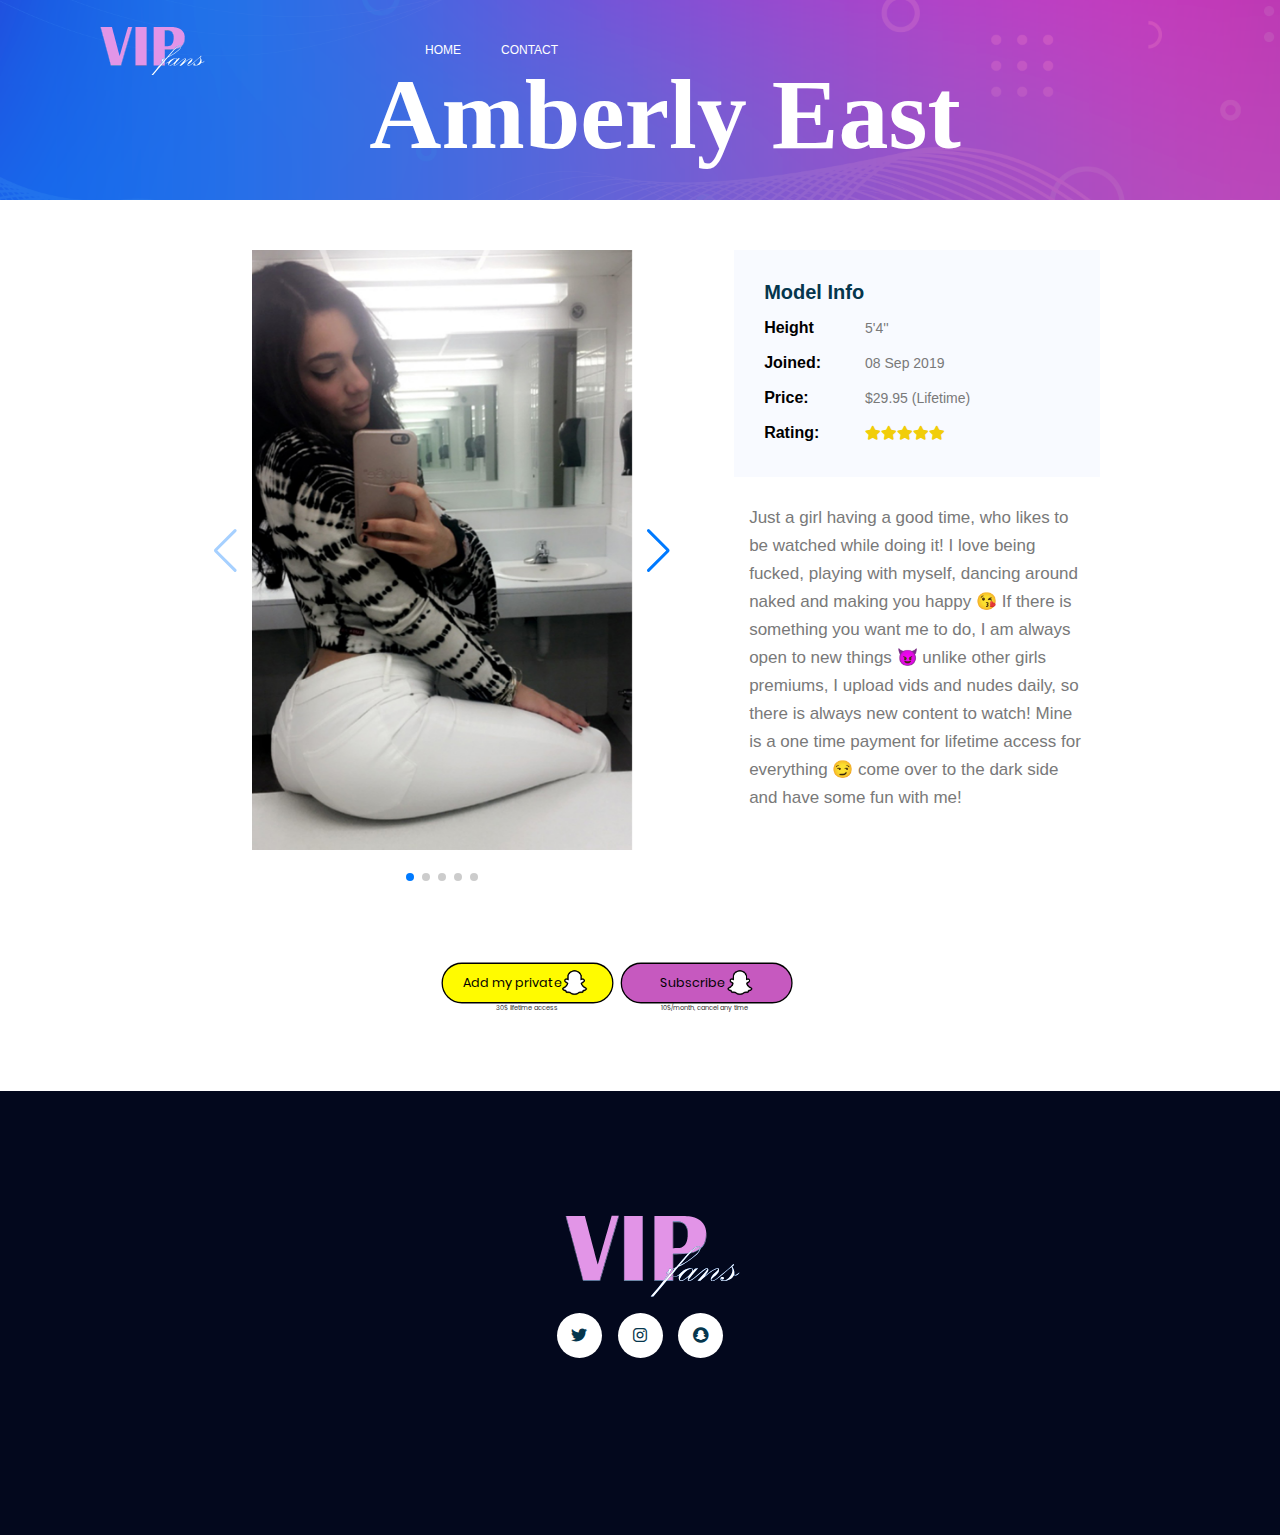
==== commit c022cb11: "Changes to subscribe buttons on Amberly East" ====
--- a/amberly-east.html
+++ b/amberly-east.html
@@ -1,13 +1,15 @@
 <!doctype html>
 <html lang="en">
 <head>
-	<script async src="https://www.googletagmanager.com/gtag/js?id=G-LM7HJXZL6D"></script>
-	<script>
-		window.dataLayer = window.dataLayer || [];
-		function gtag(){dataLayer.push(arguments);}
-		gtag('js', new Date());
-		gtag('config', 'G-LM7HJXZL6D');
-	</script>
+
+<script async src="https://www.googletagmanager.com/gtag/js?id=UA-149868871-3"></script>
+<script>
+  window.dataLayer = window.dataLayer || [];
+  function gtag(){dataLayer.push(arguments);}
+  gtag('js', new Date());
+
+  gtag('config', 'UA-149868871-3');
+</script>
 
 	<!-- Required meta tags -->
 	<meta charset="utf-8">
@@ -50,6 +52,19 @@
       .swiper-wrapper {
           width: auto;
           height: auto;
+      }
+      
+      ul#prembuttons li {
+        display:inline-block;
+      }
+	  
+	  @media (max-width: 405px){
+		ul#prembuttons li{margin: 0 auto;}
+	  }
+	  
+      
+      ul#prembuttons ul{
+          text-align: center;
       }
   </style>
 </head>
@@ -152,8 +167,13 @@
     </div>
        
     <div class="banner_inner d-flex align-items-center" >
-        <div id="paypal-button-container" style="padding-top:10px; margin: auto; min-width:400px">
-            <a  href="https://www.paypal.com/cgi-bin/webscr?cmd=_s-xclick&hosted_button_id=4BNXPHHVWVJ2N" target="_blank"><img src="img/addprivatesnap.svg" style="width:80%;height:80%;padding-left:80px;padding-right:0px;"></a></div>
+        <div id="paypal-button-container" style="padding-top:10px; margin: auto;  min-width:400px; display: table;">
+            <ul id="prembuttons">
+                <li class="prembutton"><a  href="http://bit.ly/amberlyeastpremium" target="_blank"><img src="img/snapbuttons/add_30_1.svg" style="width:175px; min-width:175px; "></a></li>
+                <li class="prembutton"><a  href="http://bit.ly/amberlyeastmonthly" target="_blank"><img src="img/snapbuttons/subscribe_10_m.svg" style="width:175px; min-width:175px; "></a></li>
+
+            </ul>
+            </div>
     </div>
   
 	<!--================Footer Area =================-->
@@ -164,7 +184,7 @@
 					<div class="footer_top flex-column">
 						<div class="footer_logo">
 							<a href="index.html">
-								<img src="img/logo2.svg" alt="" style="width:50%;height:50%;padding-left:25px;padding-right:0px;">
+								<img src="img/logo2.svg" alt="" style="width:50%;height:50%;padding-left:25px;padding-right:0px; max-width: 200px;">
 							</a>
 							<div class="d-lg-block d-none">
 								<nav class="navbar navbar-expand-lg navbar-light justify-content-center">
--- a/css/style.css
+++ b/css/style.css
@@ -1,3 +1,3 @@
 @font-face {font-family: Kozelf; src: url('../fonts/kozELvf.otf');}
-@import url("https://fonts.googleapis.com/css?family=Roboto:300,400,500,700");body{font-size:14px;line-height:27px;font-weight:300;font-family:"Roboto",sans-serif;color:#797979}h1,h2,h3,h4,h5,h6{font-family:"Roboto",sans-serif;font-weight:700;color:#05364d}.section-margin{margin:50px 0}@media (min-width: 600px){.section-margin{margin:80px 0}}@media (min-width: 1200px){.section-margin{margin:120px 0}}@media (min-width: 1200px){.pb-xl-300px{padding-bottom:300px !important}}ul{list-style-type:none;margin:0;padding:0}.list{list-style:none;margin:0px;padding:0px}a{text-decoration:none;transition:all 0.3s ease-in-out}a:hover,a:focus{text-decoration:none;outline:none}button:focus{outline:none;box-shadow:none}button.primary_btn{border:0}.mt-25{margin-top:25px}.p0{padding-left:0px;padding-right:0px}.white_bg{background:#fff !important}.mb-50{margin-bottom:50px}.ml-15{margin-left:15px}.ml-20{margin-left:20px}.mt-35{margin-top:35px}.mt-40{margin-top:40px}.mt-50{margin-top:50px}.section_gap{padding:140px 0}@media (max-width: 1199px){.section_gap{padding:80px 0}}.section_gap_top{padding-top:140px}@media (max-width: 1199px){.section_gap_top{padding-top:80px}}.section_gap_bottom{padding-bottom:140px}@media (max-width: 1199px){.section_gap_bottom{padding-bottom:80px}}.main_title{margin-bottom:80px}@media (max-width: 1199px){.main_title{margin-bottom:40px}}.main_title p.top_text{text-transform:uppercase;letter-spacing:2px;font-weight:500;position:relative;margin-bottom:10px}.main_title p.top_text span{position:relative;top:-2px;display:inline-block;margin-left:5px;width:80px;height:4px;background:rgba(237,35,159,0.6);filter:blur(4px);-o-filter:blur(4px);-ms-filter:blur(4px);-moz-filter:blur(4px);-webkit-filter:blur(4px);border-radius:5px}.main_title h2{font-size:42px;font-weight:700;margin-bottom:0px;line-height:52px;text-transform:capitalize}@media (max-width: 767px){.main_title h2{font-size:50px;line-height:34px}}@media (max-width: 991px){.main_title h2 br{display:none}}.gradient-bg,.primary_btn2:before,.navbar .nav .nav-item.submenu ul .nav-item:hover .nav-link,.footer_area .footer_social a:hover{background:-webkit-linear-gradient(90deg, #1345e6 0%, #ed239f 100%);background:-moz-linear-gradient(90deg, #1345e6 0%, #ed239f 100%);background:-o-linear-gradient(90deg, #1345e6 0%, #ed239f 100%);background:linear-gradient(90deg, #1345e6 0%, #ed239f 100%)}.border-gradient{border-image:-webkit-linear-gradient(90deg, #1345e6 0%, #ed239f 100%);border-image:-moz-linear-gradient(90deg, #1345e6 0%, #ed239f 100%);border-image:-o-linear-gradient(90deg, #1345e6 0%, #ed239f 100%);border-image:linear-gradient(90deg, #1345e6 0%, #ed239f 100%)}.gradient-bg2{background:-webkit-linear-gradient(90deg, #1345e6 0%, #ed239f 100%);background:-moz-linear-gradient(90deg, #1345e6 0%, #ed239f 100%);background:-o-linear-gradient(90deg, #1345e6 0%, #ed239f 100%);background:linear-gradient(90deg, #1345e6 0%, #ed239f 100%)}.gradient-color,.home_banner_area .banner_content .social_icons a:hover,.statistics_item h3{background:-webkit-linear-gradient(90deg, #1345e6 0%, #ed239f 100%);background:-moz-linear-gradient(90deg, #1345e6 0%, #ed239f 100%);background:-o-linear-gradient(90deg, #1345e6 0%, #ed239f 100%);background:linear-gradient(90deg, #1345e6 0%, #ed239f 100%);-webkit-background-clip:text;-webkit-text-fill-color:transparent}.primary_btn{display:inline-block;background:linear-gradient(to right, #1345e6 0%, #ed239f 51%, #1345e6 100%);color:#fff;letter-spacing:0px;font-family:"Roboto",sans-serif;font-weight:500;font-size:14px;line-height:50px;padding:0 38px;outline:none !important;text-align:center;cursor:pointer;text-transform:uppercase;border-radius:5px;background-size:200% auto}.primary_btn:hover{background-position:right center;color:#fff}.primary_btn2{font-size:13px;font-weight:500;text-transform:uppercase;color:#05364d;display:inline-block;position:relative;-webkit-transition:all 0.4s ease 0s;-moz-transition:all 0.4s ease 0s;-o-transition:all 0.4s ease 0s;transition:all 0.4s ease 0s}.primary_btn2:before{content:'';position:absolute;left:0px;bottom:-2px;width:50px;height:2px;-webkit-transition:all 0.4s ease 0s;-moz-transition:all 0.4s ease 0s;-o-transition:all 0.4s ease 0s;transition:all 0.4s ease 0s}.overlay{position:absolute;left:0;top:0;height:100%;width:100%}.header_area{position:absolute;width:100%;z-index:9999;background:transparent}.header_area .logo_inner_page{display:none}.header_area.header_inner_page .navbar-brand{display:none}.header_area.header_inner_page .logo_inner_page{display:block}.header_area .menu_nav{width:100%;margin-left:140px}@media (max-width: 991px){.header_area .menu_nav{margin-left:0px}}.header_area .navbar-brand{margin-right:0px}.header_area.navbar_fixed .main_menu{position:fixed;width:100%;top:-70px;left:0;right:0;background:#ffffff;transform:translateY(70px);transition:transform 500ms ease, background 500ms ease;-webkit-transition:transform 500ms ease, background 500ms ease;box-shadow:0px 3px 16px 0px rgba(0,0,0,0.1)}.header_area.navbar_fixed .main_menu .navbar .nav .nav-item .nav-link{line-height:70px}.navbar{background:transparent;padding:0px;border:0px;border-radius:0px;width:100%}.navbar .nav .nav-item{margin-right:40px}.navbar .nav .nav-item .nav-link{font:500 14px/100px "Roboto",sans-serif;text-transform:uppercase;color:#05364d;padding:0px;font-size:12px;display:inline-block}.navbar .nav .nav-item .nav-link:after{display:none}.navbar .nav .nav-item:hover .nav-link,.navbar .nav .nav-item.active .nav-link{color:#efb6df}.navbar .nav .nav-item.submenu{position:relative}.navbar .nav .nav-item.submenu ul{border:none;padding:0px;border-radius:0px;box-shadow:none;margin:0px;background:#fff}@media (min-width: 992px){.navbar .nav .nav-item.submenu ul{position:absolute;top:120%;left:0px;min-width:200px;text-align:left;opacity:0;transition:all 300ms ease-in;visibility:hidden;display:block;border:none;padding:0px;border-radius:0px;box-shadow:0px 10px 30px 0px rgba(0,0,0,0.1)}}.navbar .nav .nav-item.submenu ul:before{content:"";width:0;height:0;border-style:solid;border-width:10px 10px 0 10px;border-color:#eeeeee transparent transparent transparent;position:absolute;right:24px;top:45px;z-index:3;opacity:0;transition:all 400ms linear}.navbar .nav .nav-item.submenu ul .nav-item{display:block;float:none;margin-right:0px;border-bottom:1px solid #ededed;margin-left:0px;transition:all 0.4s linear}.navbar .nav .nav-item.submenu ul .nav-item .nav-link{line-height:45px;color:#05364d;padding:0px 30px;transition:all 150ms linear;display:block;text-transform:capitalize;margin-right:0px}.navbar .nav .nav-item.submenu ul .nav-item:last-child{border-bottom:none}.navbar .nav .nav-item.submenu ul .nav-item:hover .nav-link{color:#fff}@media (min-width: 992px){.navbar .nav .nav-item.submenu:hover ul{visibility:visible;opacity:1;top:100%}}.navbar .nav .nav-item.submenu:hover ul .nav-item{margin-top:0px}.navbar .nav .nav-item:last-child{margin-right:0px}.header_area.header_inner_page .nav-item .nav-link{color:#fff}.header_area.header_inner_page.navbar_fixed .main_menu{background:#8034c3}@media (max-width: 991px){.header_area.header_inner_page .navbar{background:#8034c3}}.home_banner_area{background:url(../img/banner/home-banner.png) no-repeat top center;background-position:center;background-size:cover;min-height:890px}@media (max-width: 991px){.home_banner_area{min-height:750px}}@media (max-width: 767px){.home_banner_area{background:#ffffff}}.home_banner_area .banner_inner{width:100%;min-height:890px}@media (max-width: 991px){.home_banner_area .banner_inner{min-height:750px}}.home_banner_area .banner_inner .home_right_img{padding-top:197px}@media (max-width: 991px){.home_banner_area .banner_inner .home_right_img{display:none}}.home_banner_area .banner_content{text-align:left}@media (max-width: 991px){.home_banner_area .banner_content{margin-top:150px}}.home_banner_area .banner_content h3{font-size:16px;font-weight:400;text-transform:uppercase;margin-bottom:20px;letter-spacing:2px;color:#797979}.home_banner_area .banner_content h1{margin-top:20px;font-size:60px;font-weight:500;line-height:60px;margin-bottom:20px}@media (max-width: 767px){.home_banner_area .banner_content h1{font-size:35px;line-height:42px}}.home_banner_area .banner_content h5{font-size:24px;font-weight:300;margin-bottom:0px}@media (max-width: 767px){.home_banner_area .banner_content h5{line-height:36px}}.home_banner_area .banner_content .social_icons a{color:rgba(5,54,77,0.5);font-size:20px;display:inline-block;margin-right:16px;cursor:pointer;-webkit-transition:all 0.4s ease 0s;-moz-transition:all 0.4s ease 0s;-o-transition:all 0.4s ease 0s;transition:all 0.4s ease 0s}.home_banner_area .banner_content .primary_btn{margin-right:20px}.banner_area{position:relative;z-index:1}@media (max-width: 1199px){.banner_area{min-height:200px}}.banner_area .banner_inner{position:relative;overflow:hidden;width:100%;min-height:300px;background:url(../img/banner/common-banner.png) no-repeat right bottom;background-size:cover;z-index:1}@media (max-width: 1199px){.banner_area .banner_inner{min-height:300px}}.banner_area .banner_inner .banner_content{margin-left:50px;margin-top:40px}@media (max-width: 991px){.banner_area .banner_inner .banner_content{margin-left:0px}}.banner_area .banner_inner .banner_content h2{color:#fff;font-size:100px;font-family:"Roboto",sans-serif;margin-bottom:10px;text-transform:uppercase;font-weight:700}@media (max-width: 991px){.banner_area .banner_inner .banner_content h2{font-size:50px}}.banner_area .banner_inner .banner_content .page_link a{font-size:12px;text-transform:uppercase;color:#fff;font-family:"Roboto",sans-serif;padding-left:20px;padding-right:8px;position:relative}.banner_area .banner_inner .banner_content .page_link a:before{font-family:'themify';speak:none;font-style:normal;font-weight:normal;font-variant:normal;text-transform:none;line-height:1;-webkit-font-smoothing:antialiased;content:"\e649";position:absolute;right:-14px;top:50%;-webkit-transform:translateY(-50%);-moz-transform:translateY(-50%);-ms-transform:translateY(-50%);-o-transform:translateY(-50%);transform:translateY(-50%)}.banner_area .banner_inner .banner_content .page_link a:last-child{margin-right:0px}.banner_area .banner_inner .banner_content .page_link a:last-child:before{display:none}.l_blog_item .l_blog_text .date{margin-top:24px;margin-bottom:15px}.l_blog_item .l_blog_text .date a{font-size:12px}.l_blog_item .l_blog_text h4{font-size:18px;color:#05364d;border-bottom:1px solid #eeeeee;margin-bottom:0px;padding-bottom:20px;-webkit-transition:all 0.4s ease 0s;-moz-transition:all 0.4s ease 0s;-o-transition:all 0.4s ease 0s;transition:all 0.4s ease 0s}.l_blog_item .l_blog_text h4:hover{color:#1345e6}.l_blog_item .l_blog_text p{margin-bottom:0px;padding-top:20px}.causes_slider .owl-dots{text-align:center;margin-top:80px}.causes_slider .owl-dots .owl-dot{height:14px;width:14px;background:#eeeeee;display:inline-block;margin-right:7px}.causes_slider .owl-dots .owl-dot:last-child{margin-right:0px}.causes_slider .owl-dots .owl-dot.active{background:#1345e6}.causes_item{background:#fff}.causes_item .causes_img{position:relative}.causes_item .causes_img .c_parcent{position:absolute;bottom:0px;width:100%;left:0px;height:3px;background:rgba(255,255,255,0.5)}.causes_item .causes_img .c_parcent span{width:70%;height:3px;background:#1345e6;position:absolute;left:0px;bottom:0px}.causes_item .causes_img .c_parcent span:before{content:"75%";position:absolute;right:-10px;bottom:0px;background:#1345e6;color:#fff;padding:0px 5px}.causes_item .causes_text{padding:30px 35px 40px 30px}.causes_item .causes_text h4{color:#05364d;font-size:18px;font-weight:600;margin-bottom:15px;cursor:pointer}.causes_item .causes_text h4:hover{color:#1345e6}.causes_item .causes_text p{font-size:14px;line-height:24px;font-weight:300;margin-bottom:0px}.causes_item .causes_bottom a{width:50%;border:1px solid #1345e6;text-align:center;float:left;line-height:50px;background:#1345e6;color:#fff;font-size:14px;font-weight:500}.causes_item .causes_bottom a+a{border-color:#eeeeee;background:#fff;font-size:14px;color:#05364d}.latest_blog_area{background:#f9f9ff}.single-recent-blog-post{margin-bottom:30px}.single-recent-blog-post .thumb{overflow:hidden}.single-recent-blog-post .thumb img{transition:all 0.7s linear}.single-recent-blog-post .details{padding-top:30px}.single-recent-blog-post .details .sec_h4{line-height:24px;padding:10px 0px 13px;transition:all 0.3s linear}.single-recent-blog-post .date{font-size:14px;line-height:24px;font-weight:400}.single-recent-blog-post:hover img{transform:scale(1.23) rotate(10deg)}.tags .tag_btn{font-size:12px;font-weight:500;line-height:20px;border:1px solid #eeeeee;display:inline-block;padding:1px 18px;text-align:center;color:#05364d}.tags .tag_btn:before{background:#1345e6}.tags .tag_btn+.tag_btn{margin-left:2px}.blog_categorie_area{padding-top:30px;padding-bottom:30px}@media (min-width: 900px){.blog_categorie_area{padding-top:80px;padding-bottom:80px}}@media (min-width: 1100px){.blog_categorie_area{padding-top:120px;padding-bottom:120px}}.categories_post{position:relative;text-align:center;cursor:pointer}.categories_post img{max-width:100%}.categories_post .categories_details{position:absolute;top:20px;left:20px;right:20px;bottom:20px;background:rgba(34,34,34,0.75);color:#fff;transition:all 0.3s linear;display:flex;align-items:center;justify-content:center}.categories_post .categories_details h5{margin-bottom:0px;font-size:18px;line-height:26px;text-transform:uppercase;color:#fff;position:relative}.categories_post .categories_details p{font-weight:300;font-size:14px;line-height:26px;margin-bottom:0px}.categories_post .categories_details .border_line{margin:10px 0px;background:#fff;width:100%;height:1px}.categories_post:hover .categories_details{background:rgba(222,99,32,0.85)}.blog_item{margin-bottom:50px}.blog_details{padding:30px 0 20px 10px;box-shadow:0px 10px 20px 0px rgba(221,221,221,0.3)}@media (min-width: 768px){.blog_details{padding:60px 30px 35px 35px}}.blog_details p{margin-bottom:30px}.blog_details h2{font-size:18px;font-weight:600;margin-bottom:8px}@media (min-width: 768px){.blog_details h2{font-size:24px;margin-bottom:15px}}.blog-info-link li{float:left;font-size:14px}.blog-info-link li a{color:#999999}.blog-info-link li i,.blog-info-link li span{font-size:13px;margin-right:5px}.blog-info-link li::after{content:"|";padding-left:10px;padding-right:10px}.blog-info-link li:last-child::after{display:none}.blog-info-link::after{content:"";display:block;clear:both;display:table}.blog_item_img{position:relative}.blog_item_img .blog_item_date{position:absolute;bottom:-10px;left:10px;display:block;color:#fff;background:#1345e6;padding:8px 15px;border-radius:5px}@media (min-width: 768px){.blog_item_img .blog_item_date{bottom:-20px;left:40px;padding:13px 30px}}.blog_item_img .blog_item_date h3{font-size:22px;font-weight:600;color:#fff;margin-bottom:0;line-height:1.2}@media (min-width: 768px){.blog_item_img .blog_item_date h3{font-size:30px}}.blog_item_img .blog_item_date p{margin-bottom:0}@media (min-width: 768px){.blog_item_img .blog_item_date p{font-size:18px}}.blog_right_sidebar .widget_title{font-size:20px;margin-bottom:40px}.blog_right_sidebar .widget_title::after{content:"";display:block;padding-top:15px;border-bottom:1px solid #f0e9ff}.blog_right_sidebar .single_sidebar_widget{background:#fbf9ff;padding:30px;margin-bottom:30px}.blog_right_sidebar .search_widget .form-control{height:50px;border-color:#f0e9ff;font-size:13px;color:#999999;padding-left:20px;border-radius:0;border-right:0}.blog_right_sidebar .search_widget .form-control::placeholder{color:#999999}.blog_right_sidebar .search_widget .form-control:focus{border-color:#f0e9ff;outline:0;box-shadow:none}.blog_right_sidebar .search_widget .input-group button{background:#fff;border-left:0;border:1px solid #f0e9ff;padding:4px 15px;border-left:0}.blog_right_sidebar .search_widget .input-group button i,.blog_right_sidebar .search_widget .input-group button span{font-size:14px;color:#999999}.blog_right_sidebar .newsletter_widget .form-control{height:50px;border-color:#f0e9ff;font-size:13px;color:#999999;padding-left:20px;border-radius:0}.blog_right_sidebar .newsletter_widget .form-control::placeholder{color:#999999}.blog_right_sidebar .newsletter_widget .form-control:focus{border-color:#f0e9ff;outline:0;box-shadow:none}.blog_right_sidebar .newsletter_widget .input-group button{background:#fff;border-left:0;border:1px solid #f0e9ff;padding:4px 15px;border-left:0}.blog_right_sidebar .newsletter_widget .input-group button i,.blog_right_sidebar .newsletter_widget .input-group button span{font-size:14px;color:#999999}.blog_right_sidebar .post_category_widget .cat-list li{border-bottom:1px solid #f0e9ff;transition:all 0.3s ease 0s;padding-bottom:12px}.blog_right_sidebar .post_category_widget .cat-list li:last-child{border-bottom:0}.blog_right_sidebar .post_category_widget .cat-list li a{font-size:14px;line-height:20px;color:#888888}.blog_right_sidebar .post_category_widget .cat-list li a p{margin-bottom:0px}.blog_right_sidebar .post_category_widget .cat-list li+li{padding-top:15px}.blog_right_sidebar .post_category_widget .cat-list li:hover a{color:#1345e6}.blog_right_sidebar .popular_post_widget .post_item .media-body{justify-content:center;align-self:center;padding-left:20px}.blog_right_sidebar .popular_post_widget .post_item .media-body h3{font-size:16px;line-height:20px;margin-bottom:6px;transition:all 0.3s linear}.blog_right_sidebar .popular_post_widget .post_item .media-body h3:hover{color:#1345e6}.blog_right_sidebar .popular_post_widget .post_item .media-body p{font-size:14px;line-height:21px;margin-bottom:0px}.blog_right_sidebar .popular_post_widget .post_item+.post_item{margin-top:20px}.blog_right_sidebar .tag_cloud_widget ul li{display:inline-block}.blog_right_sidebar .tag_cloud_widget ul li a{display:inline-block;border:1px solid #eeeeee;background:#fff;padding:4px 20px;margin-bottom:8px;margin-right:5px;transition:all 0.3s ease 0s;color:#888888;font-size:13px}.blog_right_sidebar .tag_cloud_widget ul li a:hover{background:#1345e6;color:#fff}.blog_right_sidebar .instagram_feeds .instagram_row{display:flex;margin-right:-6px;margin-left:-6px}.blog_right_sidebar .instagram_feeds .instagram_row li{width:33.33%;float:left;padding-right:6px;padding-left:6px;margin-bottom:15px}.blog_right_sidebar .br{width:100%;height:1px;background:#eee;margin:30px 0px}.blog-pagination{margin-top:80px}.blog-pagination .page-link{font-size:14px;position:relative;display:block;padding:0;text-align:center;margin-left:-1px;line-height:45px;width:45px;height:45px;border-radius:0 !important;color:#8a8a8a;border:1px solid #f0e9ff;margin-right:10px}.blog-pagination .page-link i,.blog-pagination .page-link span{font-size:13px}.blog-pagination .page-link:hover{background-color:#fbf9ff}.blog-pagination .page-item.active .page-link{background-color:#fbf9ff;border-color:#f0e9ff;color:#888888}.blog-pagination .page-item:last-child .page-link{margin-right:0}.single-post-area .blog_details{box-shadow:none;padding:0}.single-post-area .social-links{padding-top:10px}.single-post-area .social-links li{display:inline-block;margin-bottom:10px}.single-post-area .social-links li a{color:#cccccc;padding:7px;font-size:14px;transition:all 0.2s linear}.single-post-area .social-links li a:hover{color:#05364d}.single-post-area .blog_details{padding-top:26px}.single-post-area .blog_details p{margin-bottom:20px}.single-post-area .quote-wrapper{background:rgba(130,139,178,0.1);padding:15px;line-height:1.733;color:#888888;font-style:italic;margin-top:25px;margin-bottom:25px}@media (min-width: 768px){.single-post-area .quote-wrapper{padding:30px}}.single-post-area .quotes{background:#fff;padding:15px 15px 15px 20px;border-left:2px solid #1345e6}@media (min-width: 768px){.single-post-area .quotes{padding:25px 25px 25px 30px}}.single-post-area .arrow{position:absolute}.single-post-area .arrow i,.single-post-area .arrow span{font-size:20px;font-weight:600}.single-post-area .thumb .overlay-bg{background:rgba(0,0,0,0.8)}.single-post-area .navigation-top{padding-top:15px;border-top:1px solid #f0e9ff}.single-post-area .navigation-top p{margin-bottom:0}.single-post-area .navigation-top .like-info{font-size:14px}.single-post-area .navigation-top .like-info i,.single-post-area .navigation-top .like-info span{font-size:16px;margin-right:5px}.single-post-area .navigation-top .comment-count{font-size:14px}.single-post-area .navigation-top .comment-count i,.single-post-area .navigation-top .comment-count span{font-size:16px;margin-right:5px}.single-post-area .navigation-top .social-icons li{display:inline-block;margin-right:15px}.single-post-area .navigation-top .social-icons li:last-child{margin:0}.single-post-area .navigation-top .social-icons li i,.single-post-area .navigation-top .social-icons li span{font-size:14px;color:#999999}.single-post-area .navigation-top .social-icons li:hover i,.single-post-area .navigation-top .social-icons li:hover span{color:#1345e6}.single-post-area .blog-author{padding:40px 30px;background:#fbf9ff;margin-top:50px}@media (max-width: 600px){.single-post-area .blog-author{padding:20px 8px}}.single-post-area .blog-author img{width:90px;height:90px;border-radius:50%;margin-right:30px}@media (max-width: 600px){.single-post-area .blog-author img{margin-right:15px;width:45px;height:45px}}.single-post-area .blog-author a{display:inline-block}.single-post-area .blog-author p{margin-bottom:0}.single-post-area .blog-author h4{font-size:16px}.single-post-area .navigation-area{border-bottom:1px solid #eee;padding-bottom:30px;margin-top:55px}.single-post-area .navigation-area p{margin-bottom:0px}.single-post-area .navigation-area h4{font-size:18px;line-height:25px;color:#05364d}.single-post-area .navigation-area .nav-left{text-align:left}.single-post-area .navigation-area .nav-left .thumb{margin-right:20px;background:#000}.single-post-area .navigation-area .nav-left .thumb img{-webkit-transition:all 0.4s ease 0s;-moz-transition:all 0.4s ease 0s;-o-transition:all 0.4s ease 0s;transition:all 0.4s ease 0s}.single-post-area .navigation-area .nav-left i,.single-post-area .navigation-area .nav-left span{margin-left:20px;opacity:0;-webkit-transition:all 0.4s ease 0s;-moz-transition:all 0.4s ease 0s;-o-transition:all 0.4s ease 0s;transition:all 0.4s ease 0s}.single-post-area .navigation-area .nav-left:hover i,.single-post-area .navigation-area .nav-left:hover span{opacity:1}.single-post-area .navigation-area .nav-left:hover .thumb img{opacity:.5}@media (max-width: 767px){.single-post-area .navigation-area .nav-left{margin-bottom:30px}}.single-post-area .navigation-area .nav-right{text-align:right}.single-post-area .navigation-area .nav-right .thumb{margin-left:20px;background:#000}.single-post-area .navigation-area .nav-right .thumb img{-webkit-transition:all 0.4s ease 0s;-moz-transition:all 0.4s ease 0s;-o-transition:all 0.4s ease 0s;transition:all 0.4s ease 0s}.single-post-area .navigation-area .nav-right i,.single-post-area .navigation-area .nav-right span{margin-right:20px;opacity:0;-webkit-transition:all 0.4s ease 0s;-moz-transition:all 0.4s ease 0s;-o-transition:all 0.4s ease 0s;transition:all 0.4s ease 0s}.single-post-area .navigation-area .nav-right:hover i,.single-post-area .navigation-area .nav-right:hover span{opacity:1}.single-post-area .navigation-area .nav-right:hover .thumb img{opacity:.5}@media (max-width: 991px){.single-post-area .sidebar-widgets{padding-bottom:0px}}.comments-area{background:transparent;border-top:1px solid #eee;padding:45px 0;margin-top:50px}@media (max-width: 414px){.comments-area{padding:50px 8px}}.comments-area h4{margin-bottom:35px;color:#05364d;font-size:18px}.comments-area h5{font-size:16px;margin-bottom:0px}.comments-area a{color:#05364d}.comments-area .comment-list{padding-bottom:48px}.comments-area .comment-list:last-child{padding-bottom:0px}.comments-area .comment-list.left-padding{padding-left:25px}@media (max-width: 413px){.comments-area .comment-list .single-comment h5{font-size:12px}.comments-area .comment-list .single-comment .date{font-size:11px}.comments-area .comment-list .single-comment .comment{font-size:10px}}.comments-area .thumb{margin-right:20px}.comments-area .thumb img{width:70px;height:70px;border-radius:50%}.comments-area .date{font-size:14px;color:#cccccc;margin-bottom:0;margin-left:20px}.comments-area .comment{margin-bottom:10px;color:#777777}.comments-area .btn-reply{background-color:transparent;color:#888888;padding:5px 18px;font-size:14px;display:block;font-weight:400;-webkit-transition:all 0.4s ease 0s;-moz-transition:all 0.4s ease 0s;-o-transition:all 0.4s ease 0s;transition:all 0.4s ease 0s}.comments-area .btn-reply:hover{color:#1345e6}.comment-form{border-top:1px solid #eee;padding-top:45px;margin-top:50px;margin-bottom:20px}.comment-form .form-group{margin-bottom:30px}.comment-form h4{margin-bottom:40px;font-size:18px;line-height:22px;color:#05364d}.comment-form .name{padding-left:0px}@media (max-width: 767px){.comment-form .name{padding-right:0px;margin-bottom:1rem}}.comment-form .email{padding-right:0px}@media (max-width: 991px){.comment-form .email{padding-left:0px}}.comment-form .form-control{border:1px solid #f0e9ff;border-radius:5px;height:48px;padding-left:18px;font-size:13px;background:transparent}.comment-form .form-control:focus{outline:0;box-shadow:none}.comment-form .form-control::placeholder{font-weight:300;color:#999999}.comment-form .form-control::placeholder{color:#777777}.comment-form textarea{padding-top:18px;border-radius:12px;height:100% !important}.comment-form ::-webkit-input-placeholder{font-size:13px;color:#777}.comment-form ::-moz-placeholder{font-size:13px;color:#777}.comment-form :-ms-input-placeholder{font-size:13px;color:#777}.comment-form :-moz-placeholder{font-size:13px;color:#777}.contact-info{margin-bottom:12px}.contact-info__icon{margin-right:20px}.contact-info__icon i,.contact-info__icon span{color:#8f9195;font-size:27px}.contact-info .media-body h3{font-size:16px;margin-bottom:0}.contact-info .media-body h3 a{color:#05364d}.contact-info .media-body p{color:#999999}.contact-title{font-size:27px;font-weight:600;margin-bottom:20px}.form-contact label{color:#1345e6;font-size:14px}.form-contact .form-group{margin-bottom:15px}@media (min-width: 1000px){.form-contact .form-group{margin-bottom:30px}}.form-contact .form-control{border:1px solid #f0e9ff;border-radius:5px;height:48px;padding-left:18px;font-size:13px;background:transparent}.form-contact .form-control:focus{outline:0;box-shadow:none}.form-contact .form-control::placeholder{font-weight:300;color:#999999}.form-contact textarea{border-radius:12px;height:100% !important}.mb-20{margin-bottom:20px}.mb-30{margin-bottom:30px}.sample-text-area{padding:100px 0px}.sample-text-area .title_color{margin-bottom:30px}.sample-text-area p{line-height:26px}.sample-text-area p b{font-weight:bold;color:#1345e6}.sample-text-area p i{color:#1345e6;font-style:italic}.sample-text-area p sup{color:#1345e6;font-style:italic}.sample-text-area p sub{color:#1345e6;font-style:italic}.sample-text-area p del{color:#1345e6}.sample-text-area p u{color:#1345e6}.elements_button .title_color{margin-bottom:30px;color:#05364d}.title_color{color:#05364d}.button-group-area{margin-top:15px}.button-group-area:nth-child(odd){margin-top:40px}.button-group-area:first-child{margin-top:0px}.button-group-area .theme_btn{margin-right:10px}.button-group-area .link{text-decoration:underline;color:#05364d;background:transparent}.button-group-area .link:hover{color:#fff}.button-group-area .disable{background:transparent;color:#007bff;cursor:not-allowed}.button-group-area .disable:before{display:none}.primary{background:#52c5fd}.primary:before{background:#2faae6}.success{background:#4cd3e3}.success:before{background:#2ebccd}.info{background:#38a4ff}.info:before{background:#298cdf}.warning{background:#f4e700}.warning:before{background:#e1d608}.danger{background:#f54940}.danger:before{background:#e13b33}.primary-border{background:transparent;border:1px solid #52c5fd;color:#52c5fd}.primary-border:before{background:#52c5fd}.success-border{background:transparent;border:1px solid #4cd3e3;color:#4cd3e3}.success-border:before{background:#4cd3e3}.info-border{background:transparent;border:1px solid #38a4ff;color:#38a4ff}.info-border:before{background:#38a4ff}.warning-border{background:#fff;border:1px solid #f4e700;color:#f4e700}.warning-border:before{background:#f4e700}.danger-border{background:transparent;border:1px solid #f54940;color:#f54940}.danger-border:before{background:#f54940}.link-border{background:transparent;border:1px solid #1345e6;color:#1345e6}.link-border:before{background:#1345e6}.radius{border-radius:3px}.circle{border-radius:20px}.arrow span{padding-left:5px}.e-large{line-height:50px;padding-top:0px;padding-bottom:0px}.large{line-height:45px;padding-top:0px;padding-bottom:0px}.medium{line-height:30px;padding-top:0px;padding-bottom:0px}.small{line-height:25px;padding-top:0px;padding-bottom:0px}.general{line-height:38px;padding-top:0px;padding-bottom:0px}.generic-banner{margin-top:60px;text-align:center}.generic-banner .height{height:600px}@media (max-width: 767.98px){.generic-banner .height{height:400px}}.generic-banner .generic-banner-content h2{line-height:1.2em;margin-bottom:20px}@media (max-width: 991.98px){.generic-banner .generic-banner-content h2 br{display:none}}.generic-banner .generic-banner-content p{text-align:center;font-size:16px}@media (max-width: 991.98px){.generic-banner .generic-banner-content p br{display:none}}.generic-content h1{font-weight:600}.about-generic-area{background:#fff}.about-generic-area p{margin-bottom:20px}.white-bg{background:#fff}.section-top-border{padding:50px 0;border-top:1px dotted #eee}.switch-wrap{margin-bottom:10px}.switch-wrap p{margin:0}.sample-text-area{padding:100px 0 70px 0}.sample-text{margin-bottom:0}.text-heading{margin-bottom:30px;font-size:24px}.typo-list{margin-bottom:10px}@media (max-width: 767px){.typo-sec{margin-bottom:30px}}@media (max-width: 767px){.element-wrap{margin-top:30px}}b,sup,sub,u,del{color:#f8b600}h1{font-size:36px}h2{font-size:30px}h3{font-size:24px}h4{font-size:18px}h5{font-size:16px}h6{font-size:14px}.typography h1,.typography h2,.typography h3,.typography h4,.typography h5,.typography h6{color:#777777}.button-area .border-top-generic{padding:70px 15px;border-top:1px dotted #eee}.button-group-area .genric-btn{margin-right:10px;margin-top:10px}.button-group-area .genric-btn:last-child{margin-right:0}.circle{border-radius:20px}.genric-btn{display:inline-block;outline:none;line-height:40px;padding:0 30px;font-size:.8em;text-align:center;text-decoration:none;font-weight:500;cursor:pointer;-webkit-transition:all 0.3s ease 0s;-moz-transition:all 0.3s ease 0s;-o-transition:all 0.3s ease 0s;transition:all 0.3s ease 0s}.genric-btn:focus{outline:none}.genric-btn.e-large{padding:0 40px;line-height:50px}.genric-btn.large{line-height:45px}.genric-btn.medium{line-height:30px}.genric-btn.small{line-height:25px}.genric-btn.radius{border-radius:3px}.genric-btn.circle{border-radius:20px}.genric-btn.arrow{display:-webkit-inline-box;display:-ms-inline-flexbox;display:inline-flex;-webkit-box-align:center;-ms-flex-align:center;align-items:center}.genric-btn.arrow span{margin-left:10px}.genric-btn.default{color:#222222;background:#f9f9ff;border:1px solid transparent}.genric-btn.default:hover{border:1px solid #f9f9ff;background:#fff}.genric-btn.default-border{border:1px solid #f9f9ff;background:#fff}.genric-btn.default-border:hover{color:#222222;background:#f9f9ff;border:1px solid transparent}.genric-btn.primary{color:#fff;background:#f8b600;border:1px solid transparent}.genric-btn.primary:hover{color:#f8b600;border:1px solid #f8b600;background:#fff}.genric-btn.primary-border{color:#f8b600;border:1px solid #f8b600;background:#fff}.genric-btn.primary-border:hover{color:#fff;background:#f8b600;border:1px solid transparent}.genric-btn.success{color:#fff;background:#4cd3e3;border:1px solid transparent}.genric-btn.success:hover{color:#4cd3e3;border:1px solid #4cd3e3;background:#fff}.genric-btn.success-border{color:#4cd3e3;border:1px solid #4cd3e3;background:#fff}.genric-btn.success-border:hover{color:#fff;background:#4cd3e3;border:1px solid transparent}.genric-btn.info{color:#fff;background:#38a4ff;border:1px solid transparent}.genric-btn.info:hover{color:#38a4ff;border:1px solid #38a4ff;background:#fff}.genric-btn.info-border{color:#38a4ff;border:1px solid #38a4ff;background:#fff}.genric-btn.info-border:hover{color:#fff;background:#38a4ff;border:1px solid transparent}.genric-btn.warning{color:#fff;background:#f4e700;border:1px solid transparent}.genric-btn.warning:hover{color:#f4e700;border:1px solid #f4e700;background:#fff}.genric-btn.warning-border{color:#f4e700;border:1px solid #f4e700;background:#fff}.genric-btn.warning-border:hover{color:#fff;background:#f4e700;border:1px solid transparent}.genric-btn.danger{color:#fff;background:#f44a40;border:1px solid transparent}.genric-btn.danger:hover{color:#f44a40;border:1px solid #f44a40;background:#fff}.genric-btn.danger-border{color:#f44a40;border:1px solid #f44a40;background:#fff}.genric-btn.danger-border:hover{color:#fff;background:#f44a40;border:1px solid transparent}.genric-btn.link{color:#222222;background:#f9f9ff;text-decoration:underline;border:1px solid transparent}.genric-btn.link:hover{color:#222222;border:1px solid #f9f9ff;background:#fff}.genric-btn.link-border{color:#222222;border:1px solid #f9f9ff;background:#fff;text-decoration:underline}.genric-btn.link-border:hover{color:#222222;background:#f9f9ff;border:1px solid transparent}.genric-btn.disable{color:#222222, 0.3;background:#f9f9ff;border:1px solid transparent;cursor:not-allowed}.generic-blockquote{padding:30px 50px 30px 30px;background:#fff;border-left:2px solid #f8b600}@media (max-width: 991px){.progress-table-wrap{overflow-x:scroll}}.progress-table{background:#fff;padding:15px 0px 30px 0px;min-width:800px}.progress-table .serial{width:11.83%;padding-left:30px}.progress-table .country{width:28.07%}.progress-table .visit{width:19.74%}.progress-table .percentage{width:40.36%;padding-right:50px}.progress-table .table-head{display:flex}.progress-table .table-head .serial,.progress-table .table-head .country,.progress-table .table-head .visit,.progress-table .table-head .percentage{color:#222222;line-height:40px;text-transform:uppercase;font-weight:500}.progress-table .table-row{padding:15px 0;border-top:1px solid #edf3fd;display:flex}.progress-table .table-row .serial,.progress-table .table-row .country,.progress-table .table-row .visit,.progress-table .table-row .percentage{display:flex;align-items:center}.progress-table .table-row .country img{margin-right:15px}.progress-table .table-row .percentage .progress{width:80%;border-radius:0px;background:transparent}.progress-table .table-row .percentage .progress .progress-bar{height:5px;line-height:5px}.progress-table .table-row .percentage .progress .progress-bar.color-1{background-color:#6382e6}.progress-table .table-row .percentage .progress .progress-bar.color-2{background-color:#e66686}.progress-table .table-row .percentage .progress .progress-bar.color-3{background-color:#f09359}.progress-table .table-row .percentage .progress .progress-bar.color-4{background-color:#73fbaf}.progress-table .table-row .percentage .progress .progress-bar.color-5{background-color:#73fbaf}.progress-table .table-row .percentage .progress .progress-bar.color-6{background-color:#6382e6}.progress-table .table-row .percentage .progress .progress-bar.color-7{background-color:#a367e7}.progress-table .table-row .percentage .progress .progress-bar.color-8{background-color:#e66686}.single-gallery-image{margin-top:30px;background-repeat:no-repeat !important;background-position:center center !important;background-size:cover !important;height:200px;-webkit-transition:all 0.3s ease 0s;-moz-transition:all 0.3s ease 0s;-o-transition:all 0.3s ease 0s;transition:all 0.3s ease 0s}.single-gallery-image:hover{opacity:.8}.list-style{width:14px;height:14px}.unordered-list li{position:relative;padding-left:30px;line-height:1.82em !important}.unordered-list li:before{content:"";position:absolute;width:14px;height:14px;border:3px solid #f8b600;background:#fff;top:4px;left:0;border-radius:50%}.ordered-list{margin-left:30px}.ordered-list li{list-style-type:decimal-leading-zero;color:#f8b600;font-weight:500;line-height:1.82em !important}.ordered-list li span{font-weight:300;color:#777777}.ordered-list-alpha li{margin-left:30px;list-style-type:lower-alpha;color:#f8b600;font-weight:500;line-height:1.82em !important}.ordered-list-alpha li span{font-weight:300;color:#777777}.ordered-list-roman li{margin-left:30px;list-style-type:lower-roman;color:#f8b600;font-weight:500;line-height:1.82em !important}.ordered-list-roman li span{font-weight:300;color:#777777}.single-input{display:block;width:100%;line-height:40px;border:none;outline:none;background:#f9f9ff;padding:0 20px}.single-input:focus{outline:none}.input-group-icon{position:relative}.input-group-icon .icon{position:absolute;left:20px;top:0;line-height:40px;z-index:3}.input-group-icon .icon i{color:#797979}.input-group-icon .single-input{padding-left:45px}.single-textarea{display:block;width:100%;line-height:40px;border:none;outline:none;background:#f9f9ff;padding:0 20px;height:100px;resize:none}.single-textarea:focus{outline:none}.single-input-primary{display:block;width:100%;line-height:40px;border:1px solid transparent;outline:none;background:#f9f9ff;padding:0 20px}.single-input-primary:focus{outline:none;border:1px solid #f8b600}.single-input-accent{display:block;width:100%;line-height:40px;border:1px solid transparent;outline:none;background:#f9f9ff;padding:0 20px}.single-input-accent:focus{outline:none;border:1px solid #eb6b55}.single-input-secondary{display:block;width:100%;line-height:40px;border:1px solid transparent;outline:none;background:#f9f9ff;padding:0 20px}.single-input-secondary:focus{outline:none;border:1px solid #f09359}.default-switch{width:35px;height:17px;border-radius:8.5px;background:#fff;position:relative;cursor:pointer}.default-switch input{position:absolute;left:0;top:0;right:0;bottom:0;width:100%;height:100%;opacity:0;cursor:pointer}.default-switch input+label{position:absolute;top:1px;left:1px;width:15px;height:15px;border-radius:50%;background:#f8b600;-webkit-transition:all 0.2s;-moz-transition:all 0.2s;-o-transition:all 0.2s;transition:all 0.2s;box-shadow:0px 4px 5px 0px rgba(0,0,0,0.2);cursor:pointer}.default-switch input:checked+label{left:19px}.single-element-widget{margin-bottom:30px}.primary-switch{width:35px;height:17px;border-radius:8.5px;background:#fff;position:relative;cursor:pointer}.primary-switch input{position:absolute;left:0;top:0;right:0;bottom:0;width:100%;height:100%;opacity:0}.primary-switch input+label{position:absolute;left:0;top:0;right:0;bottom:0;width:100%;height:100%}.primary-switch input+label:before{content:"";position:absolute;left:0;top:0;right:0;bottom:0;width:100%;height:100%;background:transparent;border-radius:8.5px;cursor:pointer;-webkit-transition:all 0.2s;-moz-transition:all 0.2s;-o-transition:all 0.2s;transition:all 0.2s}.primary-switch input+label:after{content:"";position:absolute;top:1px;left:1px;width:15px;height:15px;border-radius:50%;background:#fff;-webkit-transition:all 0.2s;-moz-transition:all 0.2s;-o-transition:all 0.2s;transition:all 0.2s;box-shadow:0px 4px 5px 0px rgba(0,0,0,0.2);cursor:pointer}.primary-switch input:checked+label:after{left:19px}.primary-switch input:checked+label:before{background:#f8b600}.confirm-switch{width:35px;height:17px;border-radius:8.5px;background:#fff;position:relative;cursor:pointer}.confirm-switch input{position:absolute;left:0;top:0;right:0;bottom:0;width:100%;height:100%;opacity:0}.confirm-switch input+label{position:absolute;left:0;top:0;right:0;bottom:0;width:100%;height:100%}.confirm-switch input+label:before{content:"";position:absolute;left:0;top:0;right:0;bottom:0;width:100%;height:100%;background:transparent;border-radius:8.5px;-webkit-transition:all 0.2s;-moz-transition:all 0.2s;-o-transition:all 0.2s;transition:all 0.2s;cursor:pointer}.confirm-switch input+label:after{content:"";position:absolute;top:1px;left:1px;width:15px;height:15px;border-radius:50%;background:#fff;-webkit-transition:all 0.2s;-moz-transition:all 0.2s;-o-transition:all 0.2s;transition:all 0.2s;box-shadow:0px 4px 5px 0px rgba(0,0,0,0.2);cursor:pointer}.confirm-switch input:checked+label:after{left:19px}.confirm-switch input:checked+label:before{background:#4cd3e3}.primary-checkbox{width:16px;height:16px;border-radius:3px;background:#fff;position:relative;cursor:pointer}.primary-checkbox input{position:absolute;left:0;top:0;right:0;bottom:0;width:100%;height:100%;opacity:0}.primary-checkbox input+label{position:absolute;left:0;top:0;right:0;bottom:0;width:100%;height:100%;border-radius:3px;cursor:pointer;border:1px solid #f1f1f1}.single-defination h4{color:#05364d}.primary-checkbox input:checked+label{background:url(../img/elements/primary-check.png) no-repeat center center/cover;border:none}.confirm-checkbox{width:16px;height:16px;border-radius:3px;background:#fff;position:relative;cursor:pointer}.confirm-checkbox input{position:absolute;left:0;top:0;right:0;bottom:0;width:100%;height:100%;opacity:0}.confirm-checkbox input+label{position:absolute;left:0;top:0;right:0;bottom:0;width:100%;height:100%;border-radius:3px;cursor:pointer;border:1px solid #f1f1f1}.confirm-checkbox input:checked+label{background:url(../img/elements/success-check.png) no-repeat center center/cover;border:none}.disabled-checkbox{width:16px;height:16px;border-radius:3px;background:#fff;position:relative;cursor:pointer}.disabled-checkbox input{position:absolute;left:0;top:0;right:0;bottom:0;width:100%;height:100%;opacity:0}.disabled-checkbox input+label{position:absolute;left:0;top:0;right:0;bottom:0;width:100%;height:100%;border-radius:3px;cursor:pointer;border:1px solid #f1f1f1}.disabled-checkbox input:disabled{cursor:not-allowed;z-index:3}.disabled-checkbox input:checked+label{background:url(../img/elements/disabled-check.png) no-repeat center center/cover;border:none}.primary-radio{width:16px;height:16px;border-radius:8px;background:#fff;position:relative;cursor:pointer}.primary-radio input{position:absolute;left:0;top:0;right:0;bottom:0;width:100%;height:100%;opacity:0}.primary-radio input+label{position:absolute;left:0;top:0;right:0;bottom:0;width:100%;height:100%;border-radius:8px;cursor:pointer;border:1px solid #f1f1f1}.primary-radio input:checked+label{background:url(../img/elements/primary-radio.png) no-repeat center center/cover;border:none}.confirm-radio{width:16px;height:16px;border-radius:8px;background:#fff;position:relative;cursor:pointer}.confirm-radio input{position:absolute;left:0;top:0;right:0;bottom:0;width:100%;height:100%;opacity:0}.confirm-radio input+label{position:absolute;left:0;top:0;right:0;bottom:0;width:100%;height:100%;border-radius:8px;cursor:pointer;border:1px solid #f1f1f1}.confirm-radio input:checked+label{background:url(../img/elements/success-radio.png) no-repeat center center/cover;border:none}.disabled-radio{width:16px;height:16px;border-radius:8px;background:#fff;position:relative;cursor:pointer}.disabled-radio input{position:absolute;left:0;top:0;right:0;bottom:0;width:100%;height:100%;opacity:0}.disabled-radio input+label{position:absolute;left:0;top:0;right:0;bottom:0;width:100%;height:100%;border-radius:8px;cursor:pointer;border:1px solid #f1f1f1}.disabled-radio input:disabled{cursor:not-allowed;z-index:3}.unordered-list{list-style:none;padding:0px;margin:0px}.ordered-list{list-style:none;padding:0px}.disabled-radio input:checked+label{background:url(../img/elements/disabled-radio.png) no-repeat center center/cover;border:none}.default-select{height:40px}.default-select .nice-select{border:none;border-radius:0px;height:40px;background:#fff;padding-left:20px;padding-right:40px}.default-select .nice-select .list{margin-top:0;border:none;border-radius:0px;box-shadow:none;width:100%;padding:10px 0 10px 0px}.default-select .nice-select .list .option{font-weight:300;-webkit-transition:all 0.3s ease 0s;-moz-transition:all 0.3s ease 0s;-o-transition:all 0.3s ease 0s;transition:all 0.3s ease 0s;line-height:28px;min-height:28px;font-size:12px;padding-left:20px}.default-select .nice-select .list .option.selected{color:#f8b600;background:transparent}.default-select .nice-select .list .option:hover{color:#f8b600;background:transparent}.default-select .current{margin-right:50px;font-weight:300}.default-select .nice-select::after{right:20px}@media (max-width: 991px){.left-align-p p{margin-top:20px}}.form-select{height:40px;width:100%}.form-select .nice-select{border:none;border-radius:0px;height:40px;background:#f9f9ff !important;padding-left:45px;padding-right:40px;width:100%}.form-select .nice-select .list{margin-top:0;border:none;border-radius:0px;box-shadow:none;width:100%;padding:10px 0 10px 0px}.mt-10{margin-top:10px}.form-select .nice-select .list .option{font-weight:300;-webkit-transition:all 0.3s ease 0s;-moz-transition:all 0.3s ease 0s;-o-transition:all 0.3s ease 0s;transition:all 0.3s ease 0s;line-height:28px;min-height:28px;font-size:12px;padding-left:45px}.form-select .nice-select .list .option.selected{color:#f8b600;background:transparent}.form-select .nice-select .list .option:hover{color:#f8b600;background:transparent}.form-select .current{margin-right:50px;font-weight:300}.form-select .nice-select::after{right:20px}.statistics_area{position:relative;margin-top:-121px}@media (max-width: 991px){.statistics_area{margin-top:0px}}.statistics_item{background:#f8faff;text-align:center;padding:30px 15px}@media (max-width: 767px){.statistics_item{margin-bottom:20px}}.statistics_item h3{font-size:27px;margin-bottom:5px}.statistics_item p{margin-bottom:0px;font-size:16px;line-height:24px}.about_area{position:relative}.about_area .main_title{margin-bottom:0px}.about_area h2{margin-bottom:30px}@media (max-width: 991px){.about_area h2{margin-bottom:20px}}.about_area .primary_btn{margin-top:40px}@media (max-width: 991px){.about_area .primary_btn{margin-top:20px}}.about_area .about_img{position:relative;right:220px}@media (max-width: 1480px){.about_area .about_img{right:0}.about_area .about_img img{max-width:100%;height:auto}}@media (max-width: 991px){.about_area .about_img{display:none}}.services_area{padding-bottom:110px}@media (max-width: 1199px){.services_area{padding-bottom:50px}}.service_item{padding:60px 30px;text-align:center;background:#f8faff;-webkit-transition:all 0.4s ease 0s;-moz-transition:all 0.4s ease 0s;-o-transition:all 0.4s ease 0s;transition:all 0.4s ease 0s}.service_item img{margin-bottom:45px}.service_item h4{color:#05364d;font-size:20px;font-weight:500;margin-bottom:20px;text-transform:capitalize;-webkit-transition:all 0.4s ease 0s;-moz-transition:all 0.4s ease 0s;-o-transition:all 0.4s ease 0s;transition:all 0.4s ease 0s}.service_item p{margin-bottom:0px;-webkit-transition:all 0.4s ease 0s;-moz-transition:all 0.4s ease 0s;-o-transition:all 0.4s ease 0s;transition:all 0.4s ease 0s}.service_item:hover{background:#5f30ff}.service_item:hover h4,.service_item:hover p,.service_item:hover .primary_btn2{color:#ffffff}.service_item:hover .primary_btn2:before{background:#ffffff}.portfolio_area{padding-bottom:110px}@media (max-width: 991px){.portfolio_area{padding-bottom:50px}}.portfolio_area .filters ul{padding-left:0;margin-bottom:30px}@media (max-width: 991px){.portfolio_area .filters ul{margin-bottom:20px}}.portfolio_area .filters ul li{display:inline-block;margin-right:40px;font-size:13px;font-weight:400;text-transform:uppercase;color:#05364d;cursor:pointer;-webkit-transition:all 0.4s ease 0s;-moz-transition:all 0.4s ease 0s;-o-transition:all 0.4s ease 0s;transition:all 0.4s ease 0s}.portfolio_area .filters ul li:hover,.portfolio_area .filters ul li.active{color:#1345e6}@media (max-width: 767px){.portfolio_area .filters ul li{margin-right:20px}}.single_portfolio{position:relative;margin-bottom:30px}@media (max-width: 767px){.single_portfolio{margin-bottom:35px}}.single_portfolio .overlay{-webkit-transition:all 0.4s ease 0s;-moz-transition:all 0.4s ease 0s;-o-transition:all 0.4s ease 0s;transition:all 0.4s ease 0s}.single_portfolio .short_info{position:absolute;bottom:44px;left:80px;color:#ffffff;opacity:0;visibility:hidden;-webkit-transition:all 0.4s ease 0s;-moz-transition:all 0.4s ease 0s;-o-transition:all 0.4s ease 0s;transition:all 0.4s ease 0s}.single_portfolio .short_info h4{text-transform:capitalize;font-size:20px;font-weight:500;margin-bottom:5px}.single_portfolio .short_info h4 a{color:#ffffff}.single_portfolio .short_info p{margin-bottom:0px}.single_portfolio:hover .overlay{top:20px;left:20px;background:rgba(19,69,230,0.9)}.single_portfolio:hover .short_info{bottom:24px;left:60px;opacity:1;visibility:visible}.portfolio_details_inner .row{margin-bottom:0px}@media (max-width: 480px){.portfolio_details_inner .row{margin-bottom:30px}}.portfolio_details_inner p{margin-bottom:30px;font-size:14px}.portfolio_details_inner p:last-child{margin-bottom:0px}.portfolio_details_inner .portfolio_right_text{padding:30px;background:#f8faff;margin-top:10px}.portfolio_details_inner .portfolio_right_text h4{font-size:20px;text-transform:capitalize !important;margin-bottom:10px}.portfolio_details_inner .portfolio_right_text p{margin-bottom:25px;font-size:14px}.portfolio_details_inner .portfolio_right_text .list li{margin-bottom:7px;font-weight:normal;font-size:14px}.portfolio_details_inner .portfolio_right_text .list li span{font-family:"Roboto",sans-serif;color:#000000;font-size:16px;font-weight:500;width:97px;display:inline-block}.portfolio_details_inner .portfolio_right_text .list li:last-child{margin-bottom:0px}.portfolio_details_inner .portfolio_right_text .list li i{color:#f1cd09}.blog-area{padding-bottom:110px}@media (max-width: 991px){.blog-area{padding-bottom:50px}}.single-blog{margin-bottom:30px;-webkit-transition:all 0.4s ease 0s;-moz-transition:all 0.4s ease 0s;-o-transition:all 0.4s ease 0s;transition:all 0.4s ease 0s}.single-blog p{margin-bottom:0px}.single-blog .thumb{overflow:hidden}.single-blog .thumb img{width:100%;-webkit-transition:all 0.4s ease 0s;-moz-transition:all 0.4s ease 0s;-o-transition:all 0.4s ease 0s;transition:all 0.4s ease 0s}.single-blog .short_details{background:#f8faff;padding:32px 30px 37px;-webkit-transition:all 0.4s ease 0s;-moz-transition:all 0.4s ease 0s;-o-transition:all 0.4s ease 0s;transition:all 0.4s ease 0s}.single-blog .meta-top a{display:inline-block;color:#797979;margin-right:30px;-webkit-transition:all 0.4s ease 0s;-moz-transition:all 0.4s ease 0s;-o-transition:all 0.4s ease 0s;transition:all 0.4s ease 0s}.single-blog .meta-top a i{margin-right:10px}.single-blog .meta-top a:hover{color:#1345e6}.single-blog h4{font-size:20px;margin-top:20px;margin-bottom:15px;-webkit-transition:all 0.4s ease 0s;-moz-transition:all 0.4s ease 0s;-o-transition:all 0.4s ease 0s;transition:all 0.4s ease 0s}@media (max-width: 991px){.single-blog h4{margin-top:20px;margin-bottom:8px}}.single-blog h4 a{color:#05364d}.single-blog .text-wrap{margin-bottom:22px}.single-blog .text-wrap p{font-size:15px}.single-blog .primary_btn2:hover{color:#ed239f}.single-blog:hover{box-shadow:0px 10px 20px rgba(5,54,77,0.1)}.single-blog:hover .short_details{background:#ffffff}.single-blog:hover img{transform:scale(1.1)}.single-brand-item{margin:0 auto}.single-brand-item img{cursor:pointer;-webkit-transition:all 0.4s ease 0s;-moz-transition:all 0.4s ease 0s;-o-transition:all 0.4s ease 0s;transition:all 0.4s ease 0s}.testimonial_area{padding-bottom:}@media (min-width: 600px){.testimonial_area{padding-bottom:180px}}@media (min-width: 1200px){.testimonial_area{padding-bottom:390px}}.testimonial-slider{position:relative;z-index:1}.testimonial-slider::after{content:"";display:block;position:absolute;top:0;left:-130px;width:550px;height:550px;transform:scale(0.8);background:url(../img/testimonials/testimonial-bg.png) left center no-repeat;background-size:cover;z-index:-1;display:none}@media (min-width: 992px){.testimonial-slider::after{display:block}}@media (min-width: 1200px){.testimonial-slider::after{width:550px;height:550px;transform:scale(1)}}.testimonial-slider .testimonial-item{margin-top:30px}@media (min-width: 992px){.testimonial-slider .testimonial-item{margin-top:150px}}.testimonial-slider .owl-item img{width:250px;height:250px;margin-right:auto;margin-left:auto;border-radius:0 40px 0 40px;box-shadow:-1px 7px 20px 0px rgba(5,54,77,0.2)}.testimonial-slider h4{font-size:20px;margin-bottom:4px}.testimonial-slider small{font-size:14px;font-weight:300}.testimonial-slider p{color:#5b6d75}.testimonial-slider .owl-dots{position:absolute;left:50%;padding-top:20px;transform:translateX(-50%)}@media (min-width: 992px){.testimonial-slider .owl-dots{left:70%}}.testimonial-slider .owl-dots .owl-dot span{background:#c8cfda}.testimonial-slider .owl-dots .owl-dot.active span{background:#5f30ff}.star_rating{list-style-type:none;margin:0;padding:0}.star_rating li{display:inline-block;margin-right:6px}.star_rating li:last-child{margin-right:0}.star_rating li i,.star_rating li span{color:#ffd804;font-size:15px}.star_rating li.disable i,.star_rating li.disable span{color:#aeb9be}@media (max-width: 1619px){.header_area .navbar .search{margin-left:40px}}@media (max-width: 1199px){.header_area .navbar .nav .nav-item{margin-right:28px}.home_banner_area .banner_inner{padding:100px 0px}.header_area .navbar .primary_btn{margin-left:40px}.home_banner_area .banner_inner .banner_content h2 br{display:none;font-size:36px}.home_banner_area .banner_inner .banner_content h2{font-size:36px;line-height:45px}}@media (max-width: 991px){.navbar-toggler{border:none;border-radius:0px;padding:0px;cursor:pointer;margin-top:27px;margin-bottom:23px}.header_area .navbar{background:#ffffff;box-shadow:0px 3px 16px 0px rgba(0,0,0,0.1)}.navbar-toggler[aria-expanded="false"] span:nth-child(2){opacity:1}.navbar-toggler[aria-expanded="true"] span:nth-child(2){opacity:0}.navbar-toggler[aria-expanded="true"] span:first-child{transform:rotate(-45deg);position:relative;top:7.5px}.navbar-toggler[aria-expanded="true"] span:last-child{transform:rotate(45deg);bottom:6px;position:relative}.navbar-toggler span{display:block;width:25px;height:3px;background:#05364d;margin:auto;margin-bottom:4px;transition:all 400ms linear;cursor:pointer}.navbar .container{padding-left:15px;padding-right:15px}.nav{padding:0px 0px}.header_area+section,.header_area+row,.header_area+div{margin-top:117px}.header_top .nav{padding:0px}.header_area .navbar .nav .nav-item .nav-link{line-height:40px;margin-right:0px;display:block;border-bottom:1px solid #ededed33;border-radius:0px}.header_area .navbar .search{margin-left:0px}.header_area .navbar-collapse{max-height:340px;overflow-y:scroll}.header_area .navbar .nav .nav-item.submenu ul .nav-item .nav-link{padding:0px 15px}.header_area .navbar .nav .nav-item{margin-right:0px}.header_area+section,.header_area+row,.header_area+div{margin-top:0px}.header_area.navbar_fixed .main_menu .navbar .nav .nav-item .nav-link{line-height:40px}.home_banner_area{margin-top:0}.home_right_img{display:none}.footer_area{padding-top:80px !important;padding-bottom:80px !important;background-image:none !important;background-color:#fcf8ff}.categories_post img{width:100%}.categories_post{max-width:360px;margin:0 auto}.blog_categorie_area .col-lg-4{margin-top:30px}.blog_area{padding-bottom:80px}.single-post-area .blog_right_sidebar{margin-top:30px}.contact_info{margin-bottom:50px}.home_banner_area .donation_inner{margin-bottom:-30px}.home_banner_area .dontation_item{max-width:350px;margin:auto}.footer_area .col-sm-6{margin-bottom:30px}.footer_area .footer_inner{margin-bottom:-30px}.news_widget{padding-left:0px}.home_banner_area .banner_inner .home_left_img{display:none}.header_area .navbar .primary_btn{display:none}.left_side_text{margin-bottom:50px}.price_item{max-width:360px;margin:0px auto 30px}.price_inner{margin-bottom:-30px}}@media (max-width: 767px){.home_banner_area{min-height:300px}.home_banner_area .banner_inner{min-height:300px;padding-top:155px;padding-bottom:0px}.home_banner_area .banner_inner .banner_content{margin-top:0px}.home_banner_area .banner_inner .banner_content .primary_btn{display:none}.blog_info.text-right{text-align:left !important;margin-bottom:10px}.home_banner_area .banner_inner .banner_content h3{font-size:30px}.home_banner_area .banner_inner .banner_content p br{display:none}.home_banner_area .banner_inner .banner_content h3 span{line-height:45px;padding-bottom:0px;padding-top:0px}.footer_area .f_title{margin-bottom:20px}.footer-bottom{text-align:center}.footer-bottom .footer-social{text-align:center;margin-top:15px}.made_life_inner .nav.nav-tabs li{flex:0 0 50%;max-width:50%;margin-bottom:15px}.made_life_inner .nav.nav-tabs{margin-bottom:-15px}.made_life_area.made_white .left_side_text{margin-bottom:0px;margin-top:30px}}@media (max-width: 575px){.header_area+section,.header_area+row,.header_area+div{margin-top:0px}.home_banner_area .banner_inner .banner_content h2{font-size:28px;line-height:38px}.home_banner_area{min-height:450px}.home_banner_area .banner_inner{min-height:450px}.home_banner_area .banner_inner .banner_content img{display:none}.home_banner_area .banner_inner .banner_content h5{margin-top:0px}.section_gap{padding-top:70px;padding-bottom:70px}.main_title h2{font-size:25px}.sample-text-area{padding:70px 0 70px 0}.generic-blockquote{padding:30px 15px 30px 30px}.blog_details h2{font-size:20px;line-height:30px}.footer-area{padding:70px 0px}.news_widget{padding-left:0 !important}.pad_top{padding-top:70px}.pad_btm{padding-bottom:70px}}@media (max-width: 480px){.header_area .navbar-collapse{max-height:250px}.home_banner_area .banner_inner .banner_content{padding:30px 15px;margin-top:0px}.home_banner_area .banner_inner .banner_content h3{font-size:24px}.banner_area .banner_inner .banner_content h2{font-size: 50px;padding-top: 30px;}.comments-area .thumb{margin-right:10px}.testi_item .media .d-flex{padding-right:0px}.testi_item .media .d-flex img{width:auto;margin-bottom:15px}.testi_item .media{display:block}}@media only screen and (min-width: 992px) and (max-width: 1200px){.brand-carousel .single-brand-item{height:100px;width:140px}}.footer_area{background:#03081d;padding:120px 0;position:relative}@media (max-width: 1024px){.footer_area{padding:60px 0}}.footer_area .footer_logo{text-align:center}.footer_area .footer_social{text-align:center;margin:5px 0px 30px}.footer_area .footer_social a{display:inline-block;width:45px;height:45px;line-height:45px;text-align:center;background:#ffffff;border-radius:36px;color:#05364d;font-size:16px;margin-right:12px;-webkit-transition:all 0.4s ease 0s;-moz-transition:all 0.4s ease 0s;-o-transition:all 0.4s ease 0s;transition:all 0.4s ease 0s}.footer_area .footer_social a:last-child{margin-right:0px}.footer_area .footer_social a:hover{color:#ffffff}.footer_area .footer_bottom{text-align:center}.footer_area .footer_bottom p{margin-bottom:0}.footer_area .footer_bottom a{color:#a932c7}
+@import url("https://fonts.googleapis.com/css?family=Roboto:300,400,500,700");body{font-size:14px;line-height:27px;font-weight:300;font-family:"Roboto",sans-serif;color:#797979}h1,h2,h3,h4,h5,h6{font-family:"Roboto",sans-serif;font-weight:700;color:#05364d}.section-margin{margin:50px 0}@media (min-width: 600px){.section-margin{margin:80px 0}}@media (min-width: 1200px){.section-margin{margin:120px 0}}@media (min-width: 1200px){.pb-xl-300px{padding-bottom:300px !important}}ul{list-style-type:none;margin:0;padding:0}.list{list-style:none;margin:0px;padding:0px}a{text-decoration:none;transition:all 0.3s ease-in-out}a:hover,a:focus{text-decoration:none;outline:none}button:focus{outline:none;box-shadow:none}button.primary_btn{border:0}.mt-25{margin-top:25px}.p0{padding-left:0px;padding-right:0px}.white_bg{background:#fff !important}.mb-50{margin-bottom:50px}.ml-15{margin-left:15px}.ml-20{margin-left:20px}.mt-35{margin-top:35px}.mt-40{margin-top:40px}.mt-50{margin-top:50px}.section_gap{padding:140px 0}@media (max-width: 1199px){.section_gap{padding:80px 0}}.section_gap_top{padding-top:140px}@media (max-width: 1199px){.section_gap_top{padding-top:80px}}.section_gap_bottom{padding-bottom:140px}@media (max-width: 1199px){.section_gap_bottom{padding-bottom:80px}}.main_title{margin-bottom:80px}@media (max-width: 1199px){.main_title{margin-bottom:40px}}.main_title p.top_text{text-transform:uppercase;letter-spacing:2px;font-weight:500;position:relative;margin-bottom:10px}.main_title p.top_text span{position:relative;top:-2px;display:inline-block;margin-left:5px;width:80px;height:4px;background:rgba(237,35,159,0.6);filter:blur(4px);-o-filter:blur(4px);-ms-filter:blur(4px);-moz-filter:blur(4px);-webkit-filter:blur(4px);border-radius:5px}.main_title h2{font-size:42px;font-weight:700;margin-bottom:0px;line-height:52px;text-transform:capitalize}@media (max-width: 767px){.main_title h2{font-size:50px;line-height:34px}}@media (max-width: 991px){.main_title h2 br{display:none}}.gradient-bg,.primary_btn2:before,.navbar .nav .nav-item.submenu ul .nav-item:hover .nav-link,.footer_area .footer_social a:hover{background:-webkit-linear-gradient(90deg, #1345e6 0%, #ed239f 100%);background:-moz-linear-gradient(90deg, #1345e6 0%, #ed239f 100%);background:-o-linear-gradient(90deg, #1345e6 0%, #ed239f 100%);background:linear-gradient(90deg, #1345e6 0%, #ed239f 100%)}.border-gradient{border-image:-webkit-linear-gradient(90deg, #1345e6 0%, #ed239f 100%);border-image:-moz-linear-gradient(90deg, #1345e6 0%, #ed239f 100%);border-image:-o-linear-gradient(90deg, #1345e6 0%, #ed239f 100%);border-image:linear-gradient(90deg, #1345e6 0%, #ed239f 100%)}.gradient-bg2{background:-webkit-linear-gradient(90deg, #1345e6 0%, #ed239f 100%);background:-moz-linear-gradient(90deg, #1345e6 0%, #ed239f 100%);background:-o-linear-gradient(90deg, #1345e6 0%, #ed239f 100%);background:linear-gradient(90deg, #1345e6 0%, #ed239f 100%)}.gradient-color,.home_banner_area .banner_content .social_icons a:hover,.statistics_item h3{background:-webkit-linear-gradient(90deg, #1345e6 0%, #ed239f 100%);background:-moz-linear-gradient(90deg, #1345e6 0%, #ed239f 100%);background:-o-linear-gradient(90deg, #1345e6 0%, #ed239f 100%);background:linear-gradient(90deg, #1345e6 0%, #ed239f 100%);-webkit-background-clip:text;-webkit-text-fill-color:transparent}.primary_btn{display:inline-block;background:linear-gradient(to right, #1345e6 0%, #ed239f 51%, #1345e6 100%);color:#fff;letter-spacing:0px;font-family:"Roboto",sans-serif;font-weight:500;font-size:14px;line-height:50px;padding:0 38px;outline:none !important;text-align:center;cursor:pointer;text-transform:uppercase;border-radius:5px;background-size:200% auto}.primary_btn:hover{background-position:right center;color:#fff}.primary_btn2{font-size:13px;font-weight:500;text-transform:uppercase;color:#05364d;display:inline-block;position:relative;-webkit-transition:all 0.4s ease 0s;-moz-transition:all 0.4s ease 0s;-o-transition:all 0.4s ease 0s;transition:all 0.4s ease 0s}.primary_btn2:before{content:'';position:absolute;left:0px;bottom:-2px;width:50px;height:2px;-webkit-transition:all 0.4s ease 0s;-moz-transition:all 0.4s ease 0s;-o-transition:all 0.4s ease 0s;transition:all 0.4s ease 0s}.overlay{position:absolute;left:0;top:0;height:100%;width:100%}.header_area{position:absolute;width:100%;z-index:9999;background:transparent}.header_area .logo_inner_page{display:none}.header_area.header_inner_page .navbar-brand{display:none}.header_area.header_inner_page .logo_inner_page{display:block}.header_area .menu_nav{width:100%;margin-left:140px}@media (max-width: 991px){.header_area .menu_nav{margin-left:0px}}.header_area .navbar-brand{margin-right:0px}.header_area.navbar_fixed .main_menu{position:fixed;width:100%;top:-70px;left:0;right:0;background:#ffffff;transform:translateY(70px);transition:transform 500ms ease, background 500ms ease;-webkit-transition:transform 500ms ease, background 500ms ease;box-shadow:0px 3px 16px 0px rgba(0,0,0,0.1)}.header_area.navbar_fixed .main_menu .navbar .nav .nav-item .nav-link{line-height:70px}.navbar{background:transparent;padding:0px;border:0px;border-radius:0px;width:100%}.navbar .nav .nav-item{margin-right:40px}.navbar .nav .nav-item .nav-link{font:500 14px/100px "Roboto",sans-serif;text-transform:uppercase;color:#05364d;padding:0px;font-size:12px;display:inline-block}.navbar .nav .nav-item .nav-link:after{display:none}.navbar .nav .nav-item:hover .nav-link,.navbar .nav .nav-item.active .nav-link{color:#efb6df}.navbar .nav .nav-item.submenu{position:relative}.navbar .nav .nav-item.submenu ul{border:none;padding:0px;border-radius:0px;box-shadow:none;margin:0px;background:#fff}@media (min-width: 992px){.navbar .nav .nav-item.submenu ul{position:absolute;top:120%;left:0px;min-width:200px;text-align:left;opacity:0;transition:all 300ms ease-in;visibility:hidden;display:block;border:none;padding:0px;border-radius:0px;box-shadow:0px 10px 30px 0px rgba(0,0,0,0.1)}}.navbar .nav .nav-item.submenu ul:before{content:"";width:0;height:0;border-style:solid;border-width:10px 10px 0 10px;border-color:#eeeeee transparent transparent transparent;position:absolute;right:24px;top:45px;z-index:3;opacity:0;transition:all 400ms linear}.navbar .nav .nav-item.submenu ul .nav-item{display:block;float:none;margin-right:0px;border-bottom:1px solid #ededed;margin-left:0px;transition:all 0.4s linear}.navbar .nav .nav-item.submenu ul .nav-item .nav-link{line-height:45px;color:#05364d;padding:0px 30px;transition:all 150ms linear;display:block;text-transform:capitalize;margin-right:0px}.navbar .nav .nav-item.submenu ul .nav-item:last-child{border-bottom:none}.navbar .nav .nav-item.submenu ul .nav-item:hover .nav-link{color:#fff}@media (min-width: 992px){.navbar .nav .nav-item.submenu:hover ul{visibility:visible;opacity:1;top:100%}}.navbar .nav .nav-item.submenu:hover ul .nav-item{margin-top:0px}.navbar .nav .nav-item:last-child{margin-right:0px}.header_area.header_inner_page .nav-item .nav-link{color:#fff}.header_area.header_inner_page.navbar_fixed .main_menu{background:#8034c3}@media (max-width: 991px){.header_area.header_inner_page .navbar{background:#8034c3}}.home_banner_area{background:url(../img/banner/home-banner.png) no-repeat top center;background-position:center;background-size:cover;min-height:890px}@media (max-width: 991px){.home_banner_area{min-height:750px}}@media (max-width: 767px){.home_banner_area{background:#ffffff}}.home_banner_area .banner_inner{width:100%;min-height:890px}@media (max-width: 991px){.home_banner_area .banner_inner{min-height:750px}}.home_banner_area .banner_inner .home_right_img{padding-top:197px}@media (max-width: 991px){.home_banner_area .banner_inner .home_right_img{display:none}}.home_banner_area .banner_content{text-align:left}@media (max-width: 991px){.home_banner_area .banner_content{margin-top:150px}}.home_banner_area .banner_content h3{font-size:16px;font-weight:400;text-transform:uppercase;margin-bottom:20px;letter-spacing:2px;color:#797979}.home_banner_area .banner_content h1{margin-top:20px;font-size:60px;font-weight:500;line-height:60px;margin-bottom:20px}@media (max-width: 767px){.home_banner_area .banner_content h1{font-size:35px;line-height:42px}}.home_banner_area .banner_content h5{font-size:24px;font-weight:300;margin-bottom:0px}@media (max-width: 767px){.home_banner_area .banner_content h5{line-height:36px}}.home_banner_area .banner_content .social_icons a{color:rgba(5,54,77,0.5);font-size:20px;display:inline-block;margin-right:16px;cursor:pointer;-webkit-transition:all 0.4s ease 0s;-moz-transition:all 0.4s ease 0s;-o-transition:all 0.4s ease 0s;transition:all 0.4s ease 0s}.home_banner_area .banner_content .primary_btn{margin-right:20px}.banner_area{position:relative;z-index:1}@media (max-width: 1199px){.banner_area{min-height:200px}}.banner_area .banner_inner{position:relative;overflow:hidden;width:100%;min-height:300px;background:url(../img/banner/common-banner.png) no-repeat right bottom;background-size:cover;z-index:1}@media (max-width: 1199px){.banner_area .banner_inner{min-height:300px}}.banner_area .banner_inner .banner_content{margin-left:50px;margin-top:40px}@media (max-width: 991px){.banner_area .banner_inner .banner_content{margin-left:0px}}.banner_area .banner_inner .banner_content h2{color:#fff;font-size:100px;font-family:"Roboto",sans-serif;margin-bottom:10px;text-transform:uppercase;font-weight:700}@media (max-width: 991px){.banner_area .banner_inner .banner_content h2{font-size:50px}}.banner_area .banner_inner .banner_content .page_link a{font-size:12px;text-transform:uppercase;color:#fff;font-family:"Roboto",sans-serif;padding-left:20px;padding-right:8px;position:relative}.banner_area .banner_inner .banner_content .page_link a:before{font-family:'themify';speak:none;font-style:normal;font-weight:normal;font-variant:normal;text-transform:none;line-height:1;-webkit-font-smoothing:antialiased;content:"\e649";position:absolute;right:-14px;top:50%;-webkit-transform:translateY(-50%);-moz-transform:translateY(-50%);-ms-transform:translateY(-50%);-o-transform:translateY(-50%);transform:translateY(-50%)}.banner_area .banner_inner .banner_content .page_link a:last-child{margin-right:0px}.banner_area .banner_inner .banner_content .page_link a:last-child:before{display:none}.l_blog_item .l_blog_text .date{margin-top:24px;margin-bottom:15px}.l_blog_item .l_blog_text .date a{font-size:12px}.l_blog_item .l_blog_text h4{font-size:18px;color:#05364d;border-bottom:1px solid #eeeeee;margin-bottom:0px;padding-bottom:20px;-webkit-transition:all 0.4s ease 0s;-moz-transition:all 0.4s ease 0s;-o-transition:all 0.4s ease 0s;transition:all 0.4s ease 0s}.l_blog_item .l_blog_text h4:hover{color:#1345e6}.l_blog_item .l_blog_text p{margin-bottom:0px;padding-top:20px}.causes_slider .owl-dots{text-align:center;margin-top:80px}.causes_slider .owl-dots .owl-dot{height:14px;width:14px;background:#eeeeee;display:inline-block;margin-right:7px}.causes_slider .owl-dots .owl-dot:last-child{margin-right:0px}.causes_slider .owl-dots .owl-dot.active{background:#1345e6}.causes_item{background:#fff}.causes_item .causes_img{position:relative}.causes_item .causes_img .c_parcent{position:absolute;bottom:0px;width:100%;left:0px;height:3px;background:rgba(255,255,255,0.5)}.causes_item .causes_img .c_parcent span{width:70%;height:3px;background:#1345e6;position:absolute;left:0px;bottom:0px}.causes_item .causes_img .c_parcent span:before{content:"75%";position:absolute;right:-10px;bottom:0px;background:#1345e6;color:#fff;padding:0px 5px}.causes_item .causes_text{padding:30px 35px 40px 30px}.causes_item .causes_text h4{color:#05364d;font-size:18px;font-weight:600;margin-bottom:15px;cursor:pointer}.causes_item .causes_text h4:hover{color:#1345e6}.causes_item .causes_text p{font-size:14px;line-height:24px;font-weight:300;margin-bottom:0px}.causes_item .causes_bottom a{width:50%;border:1px solid #1345e6;text-align:center;float:left;line-height:50px;background:#1345e6;color:#fff;font-size:14px;font-weight:500}.causes_item .causes_bottom a+a{border-color:#eeeeee;background:#fff;font-size:14px;color:#05364d}.latest_blog_area{background:#f9f9ff}.single-recent-blog-post{margin-bottom:30px}.single-recent-blog-post .thumb{overflow:hidden}.single-recent-blog-post .thumb img{transition:all 0.7s linear}.single-recent-blog-post .details{padding-top:30px}.single-recent-blog-post .details .sec_h4{line-height:24px;padding:10px 0px 13px;transition:all 0.3s linear}.single-recent-blog-post .date{font-size:14px;line-height:24px;font-weight:400}.single-recent-blog-post:hover img{transform:scale(1.23) rotate(10deg)}.tags .tag_btn{font-size:12px;font-weight:500;line-height:20px;border:1px solid #eeeeee;display:inline-block;padding:1px 18px;text-align:center;color:#05364d}.tags .tag_btn:before{background:#1345e6}.tags .tag_btn+.tag_btn{margin-left:2px}.blog_categorie_area{padding-top:30px;padding-bottom:30px}@media (min-width: 900px){.blog_categorie_area{padding-top:80px;padding-bottom:80px}}@media (min-width: 1100px){.blog_categorie_area{padding-top:120px;padding-bottom:120px}}.categories_post{position:relative;text-align:center;cursor:pointer}.categories_post img{max-width:100%}.categories_post .categories_details{position:absolute;top:20px;left:20px;right:20px;bottom:20px;background:rgba(34,34,34,0.75);color:#fff;transition:all 0.3s linear;display:flex;align-items:center;justify-content:center}.categories_post .categories_details h5{margin-bottom:0px;font-size:18px;line-height:26px;text-transform:uppercase;color:#fff;position:relative}.categories_post .categories_details p{font-weight:300;font-size:14px;line-height:26px;margin-bottom:0px}.categories_post .categories_details .border_line{margin:10px 0px;background:#fff;width:100%;height:1px}.categories_post:hover .categories_details{background:rgba(222,99,32,0.85)}.blog_item{margin-bottom:50px}.blog_details{padding:30px 0 20px 10px;box-shadow:0px 10px 20px 0px rgba(221,221,221,0.3)}@media (min-width: 768px){.blog_details{padding:60px 30px 35px 35px}}.blog_details p{margin-bottom:30px}.blog_details h2{font-size:18px;font-weight:600;margin-bottom:8px}@media (min-width: 768px){.blog_details h2{font-size:24px;margin-bottom:15px}}.blog-info-link li{float:left;font-size:14px}.blog-info-link li a{color:#999999}.blog-info-link li i,.blog-info-link li span{font-size:13px;margin-right:5px}.blog-info-link li::after{content:"|";padding-left:10px;padding-right:10px}.blog-info-link li:last-child::after{display:none}.blog-info-link::after{content:"";display:block;clear:both;display:table}.blog_item_img{position:relative}.blog_item_img .blog_item_date{position:absolute;bottom:-10px;left:10px;display:block;color:#fff;background:#1345e6;padding:8px 15px;border-radius:5px}@media (min-width: 768px){.blog_item_img .blog_item_date{bottom:-20px;left:40px;padding:13px 30px}}.blog_item_img .blog_item_date h3{font-size:22px;font-weight:600;color:#fff;margin-bottom:0;line-height:1.2}@media (min-width: 768px){.blog_item_img .blog_item_date h3{font-size:30px}}.blog_item_img .blog_item_date p{margin-bottom:0}@media (min-width: 768px){.blog_item_img .blog_item_date p{font-size:18px}}.blog_right_sidebar .widget_title{font-size:20px;margin-bottom:40px}.blog_right_sidebar .widget_title::after{content:"";display:block;padding-top:15px;border-bottom:1px solid #f0e9ff}.blog_right_sidebar .single_sidebar_widget{background:#fbf9ff;padding:30px;margin-bottom:30px}.blog_right_sidebar .search_widget .form-control{height:50px;border-color:#f0e9ff;font-size:13px;color:#999999;padding-left:20px;border-radius:0;border-right:0}.blog_right_sidebar .search_widget .form-control::placeholder{color:#999999}.blog_right_sidebar .search_widget .form-control:focus{border-color:#f0e9ff;outline:0;box-shadow:none}.blog_right_sidebar .search_widget .input-group button{background:#fff;border-left:0;border:1px solid #f0e9ff;padding:4px 15px;border-left:0}.blog_right_sidebar .search_widget .input-group button i,.blog_right_sidebar .search_widget .input-group button span{font-size:14px;color:#999999}.blog_right_sidebar .newsletter_widget .form-control{height:50px;border-color:#f0e9ff;font-size:13px;color:#999999;padding-left:20px;border-radius:0}.blog_right_sidebar .newsletter_widget .form-control::placeholder{color:#999999}.blog_right_sidebar .newsletter_widget .form-control:focus{border-color:#f0e9ff;outline:0;box-shadow:none}.blog_right_sidebar .newsletter_widget .input-group button{background:#fff;border-left:0;border:1px solid #f0e9ff;padding:4px 15px;border-left:0}.blog_right_sidebar .newsletter_widget .input-group button i,.blog_right_sidebar .newsletter_widget .input-group button span{font-size:14px;color:#999999}.blog_right_sidebar .post_category_widget .cat-list li{border-bottom:1px solid #f0e9ff;transition:all 0.3s ease 0s;padding-bottom:12px}.blog_right_sidebar .post_category_widget .cat-list li:last-child{border-bottom:0}.blog_right_sidebar .post_category_widget .cat-list li a{font-size:14px;line-height:20px;color:#888888}.blog_right_sidebar .post_category_widget .cat-list li a p{margin-bottom:0px}.blog_right_sidebar .post_category_widget .cat-list li+li{padding-top:15px}.blog_right_sidebar .post_category_widget .cat-list li:hover a{color:#1345e6}.blog_right_sidebar .popular_post_widget .post_item .media-body{justify-content:center;align-self:center;padding-left:20px}.blog_right_sidebar .popular_post_widget .post_item .media-body h3{font-size:16px;line-height:20px;margin-bottom:6px;transition:all 0.3s linear}.blog_right_sidebar .popular_post_widget .post_item .media-body h3:hover{color:#1345e6}.blog_right_sidebar .popular_post_widget .post_item .media-body p{font-size:14px;line-height:21px;margin-bottom:0px}.blog_right_sidebar .popular_post_widget .post_item+.post_item{margin-top:20px}.blog_right_sidebar .tag_cloud_widget ul li{display:inline-block}.blog_right_sidebar .tag_cloud_widget ul li a{display:inline-block;border:1px solid #eeeeee;background:#fff;padding:4px 20px;margin-bottom:8px;margin-right:5px;transition:all 0.3s ease 0s;color:#888888;font-size:13px}.blog_right_sidebar .tag_cloud_widget ul li a:hover{background:#1345e6;color:#fff}.blog_right_sidebar .instagram_feeds .instagram_row{display:flex;margin-right:-6px;margin-left:-6px}.blog_right_sidebar .instagram_feeds .instagram_row li{width:33.33%;float:left;padding-right:6px;padding-left:6px;margin-bottom:15px}.blog_right_sidebar .br{width:100%;height:1px;background:#eee;margin:30px 0px}.blog-pagination{margin-top:80px}.blog-pagination .page-link{font-size:14px;position:relative;display:block;padding:0;text-align:center;margin-left:-1px;line-height:45px;width:45px;height:45px;border-radius:0 !important;color:#8a8a8a;border:1px solid #f0e9ff;margin-right:10px}.blog-pagination .page-link i,.blog-pagination .page-link span{font-size:13px}.blog-pagination .page-link:hover{background-color:#fbf9ff}.blog-pagination .page-item.active .page-link{background-color:#fbf9ff;border-color:#f0e9ff;color:#888888}.blog-pagination .page-item:last-child .page-link{margin-right:0}.single-post-area .blog_details{box-shadow:none;padding:0}.single-post-area .social-links{padding-top:10px}.single-post-area .social-links li{display:inline-block;margin-bottom:10px}.single-post-area .social-links li a{color:#cccccc;padding:7px;font-size:14px;transition:all 0.2s linear}.single-post-area .social-links li a:hover{color:#05364d}.single-post-area .blog_details{padding-top:26px}.single-post-area .blog_details p{margin-bottom:20px}.single-post-area .quote-wrapper{background:rgba(130,139,178,0.1);padding:15px;line-height:1.733;color:#888888;font-style:italic;margin-top:25px;margin-bottom:25px}@media (min-width: 768px){.single-post-area .quote-wrapper{padding:30px}}.single-post-area .quotes{background:#fff;padding:15px 15px 15px 20px;border-left:2px solid #1345e6}@media (min-width: 768px){.single-post-area .quotes{padding:25px 25px 25px 30px}}.single-post-area .arrow{position:absolute}.single-post-area .arrow i,.single-post-area .arrow span{font-size:20px;font-weight:600}.single-post-area .thumb .overlay-bg{background:rgba(0,0,0,0.8)}.single-post-area .navigation-top{padding-top:15px;border-top:1px solid #f0e9ff}.single-post-area .navigation-top p{margin-bottom:0}.single-post-area .navigation-top .like-info{font-size:14px}.single-post-area .navigation-top .like-info i,.single-post-area .navigation-top .like-info span{font-size:16px;margin-right:5px}.single-post-area .navigation-top .comment-count{font-size:14px}.single-post-area .navigation-top .comment-count i,.single-post-area .navigation-top .comment-count span{font-size:16px;margin-right:5px}.single-post-area .navigation-top .social-icons li{display:inline-block;margin-right:15px}.single-post-area .navigation-top .social-icons li:last-child{margin:0}.single-post-area .navigation-top .social-icons li i,.single-post-area .navigation-top .social-icons li span{font-size:14px;color:#999999}.single-post-area .navigation-top .social-icons li:hover i,.single-post-area .navigation-top .social-icons li:hover span{color:#1345e6}.single-post-area .blog-author{padding:40px 30px;background:#fbf9ff;margin-top:50px}@media (max-width: 600px){.single-post-area .blog-author{padding:20px 8px}}.single-post-area .blog-author img{width:90px;height:90px;border-radius:50%;margin-right:30px}@media (max-width: 600px){.single-post-area .blog-author img{margin-right:15px;width:45px;height:45px}}.single-post-area .blog-author a{display:inline-block}.single-post-area .blog-author p{margin-bottom:0}.single-post-area .blog-author h4{font-size:16px}.single-post-area .navigation-area{border-bottom:1px solid #eee;padding-bottom:30px;margin-top:55px}.single-post-area .navigation-area p{margin-bottom:0px}.single-post-area .navigation-area h4{font-size:18px;line-height:25px;color:#05364d}.single-post-area .navigation-area .nav-left{text-align:left}.single-post-area .navigation-area .nav-left .thumb{margin-right:20px;background:#000}.single-post-area .navigation-area .nav-left .thumb img{-webkit-transition:all 0.4s ease 0s;-moz-transition:all 0.4s ease 0s;-o-transition:all 0.4s ease 0s;transition:all 0.4s ease 0s}.single-post-area .navigation-area .nav-left i,.single-post-area .navigation-area .nav-left span{margin-left:20px;opacity:0;-webkit-transition:all 0.4s ease 0s;-moz-transition:all 0.4s ease 0s;-o-transition:all 0.4s ease 0s;transition:all 0.4s ease 0s}.single-post-area .navigation-area .nav-left:hover i,.single-post-area .navigation-area .nav-left:hover span{opacity:1}.single-post-area .navigation-area .nav-left:hover .thumb img{opacity:.5}@media (max-width: 767px){.single-post-area .navigation-area .nav-left{margin-bottom:30px}}.single-post-area .navigation-area .nav-right{text-align:right}.single-post-area .navigation-area .nav-right .thumb{margin-left:20px;background:#000}.single-post-area .navigation-area .nav-right .thumb img{-webkit-transition:all 0.4s ease 0s;-moz-transition:all 0.4s ease 0s;-o-transition:all 0.4s ease 0s;transition:all 0.4s ease 0s}.single-post-area .navigation-area .nav-right i,.single-post-area .navigation-area .nav-right span{margin-right:20px;opacity:0;-webkit-transition:all 0.4s ease 0s;-moz-transition:all 0.4s ease 0s;-o-transition:all 0.4s ease 0s;transition:all 0.4s ease 0s}.single-post-area .navigation-area .nav-right:hover i,.single-post-area .navigation-area .nav-right:hover span{opacity:1}.single-post-area .navigation-area .nav-right:hover .thumb img{opacity:.5}@media (max-width: 991px){.single-post-area .sidebar-widgets{padding-bottom:0px}}.comments-area{background:transparent;border-top:1px solid #eee;padding:45px 0;margin-top:50px}@media (max-width: 414px){.comments-area{padding:50px 8px}}.comments-area h4{margin-bottom:35px;color:#05364d;font-size:18px}.comments-area h5{font-size:16px;margin-bottom:0px}.comments-area a{color:#05364d}.comments-area .comment-list{padding-bottom:48px}.comments-area .comment-list:last-child{padding-bottom:0px}.comments-area .comment-list.left-padding{padding-left:25px}@media (max-width: 413px){.comments-area .comment-list .single-comment h5{font-size:12px}.comments-area .comment-list .single-comment .date{font-size:11px}.comments-area .comment-list .single-comment .comment{font-size:10px}}.comments-area .thumb{margin-right:20px}.comments-area .thumb img{width:70px;height:70px;border-radius:50%}.comments-area .date{font-size:14px;color:#cccccc;margin-bottom:0;margin-left:20px}.comments-area .comment{margin-bottom:10px;color:#777777}.comments-area .btn-reply{background-color:transparent;color:#888888;padding:5px 18px;font-size:14px;display:block;font-weight:400;-webkit-transition:all 0.4s ease 0s;-moz-transition:all 0.4s ease 0s;-o-transition:all 0.4s ease 0s;transition:all 0.4s ease 0s}.comments-area .btn-reply:hover{color:#1345e6}.comment-form{border-top:1px solid #eee;padding-top:45px;margin-top:50px;margin-bottom:20px}.comment-form .form-group{margin-bottom:30px}.comment-form h4{margin-bottom:40px;font-size:18px;line-height:22px;color:#05364d}.comment-form .name{padding-left:0px}@media (max-width: 767px){.comment-form .name{padding-right:0px;margin-bottom:1rem}}.comment-form .email{padding-right:0px}@media (max-width: 991px){.comment-form .email{padding-left:0px}}.comment-form .form-control{border:1px solid #f0e9ff;border-radius:5px;height:48px;padding-left:18px;font-size:13px;background:transparent}.comment-form .form-control:focus{outline:0;box-shadow:none}.comment-form .form-control::placeholder{font-weight:300;color:#999999}.comment-form .form-control::placeholder{color:#777777}.comment-form textarea{padding-top:18px;border-radius:12px;height:100% !important}.comment-form ::-webkit-input-placeholder{font-size:13px;color:#777}.comment-form ::-moz-placeholder{font-size:13px;color:#777}.comment-form :-ms-input-placeholder{font-size:13px;color:#777}.comment-form :-moz-placeholder{font-size:13px;color:#777}.contact-info{margin-bottom:12px}.contact-info__icon{margin-right:20px}.contact-info__icon i,.contact-info__icon span{color:#8f9195;font-size:27px}.contact-info .media-body h3{font-size:16px;margin-bottom:0}.contact-info .media-body h3 a{color:#05364d}.contact-info .media-body p{color:#999999}.contact-title{font-size:27px;font-weight:600;margin-bottom:20px}.form-contact label{color:#1345e6;font-size:14px}.form-contact .form-group{margin-bottom:15px}@media (min-width: 1000px){.form-contact .form-group{margin-bottom:30px}}.form-contact .form-control{border:1px solid #f0e9ff;border-radius:5px;height:48px;padding-left:18px;font-size:13px;background:transparent}.form-contact .form-control:focus{outline:0;box-shadow:none}.form-contact .form-control::placeholder{font-weight:300;color:#999999}.form-contact textarea{border-radius:12px;height:100% !important}.mb-20{margin-bottom:20px}.mb-30{margin-bottom:30px}.sample-text-area{padding:100px 0px}.sample-text-area .title_color{margin-bottom:30px}.sample-text-area p{line-height:26px}.sample-text-area p b{font-weight:bold;color:#1345e6}.sample-text-area p i{color:#1345e6;font-style:italic}.sample-text-area p sup{color:#1345e6;font-style:italic}.sample-text-area p sub{color:#1345e6;font-style:italic}.sample-text-area p del{color:#1345e6}.sample-text-area p u{color:#1345e6}.elements_button .title_color{margin-bottom:30px;color:#05364d}.title_color{color:#05364d}.button-group-area{margin-top:15px}.button-group-area:nth-child(odd){margin-top:40px}.button-group-area:first-child{margin-top:0px}.button-group-area .theme_btn{margin-right:10px}.button-group-area .link{text-decoration:underline;color:#05364d;background:transparent}.button-group-area .link:hover{color:#fff}.button-group-area .disable{background:transparent;color:#007bff;cursor:not-allowed}.button-group-area .disable:before{display:none}.primary{background:#52c5fd}.primary:before{background:#2faae6}.success{background:#4cd3e3}.success:before{background:#2ebccd}.info{background:#38a4ff}.info:before{background:#298cdf}.warning{background:#f4e700}.warning:before{background:#e1d608}.danger{background:#f54940}.danger:before{background:#e13b33}.primary-border{background:transparent;border:1px solid #52c5fd;color:#52c5fd}.primary-border:before{background:#52c5fd}.success-border{background:transparent;border:1px solid #4cd3e3;color:#4cd3e3}.success-border:before{background:#4cd3e3}.info-border{background:transparent;border:1px solid #38a4ff;color:#38a4ff}.info-border:before{background:#38a4ff}.warning-border{background:#fff;border:1px solid #f4e700;color:#f4e700}.warning-border:before{background:#f4e700}.danger-border{background:transparent;border:1px solid #f54940;color:#f54940}.danger-border:before{background:#f54940}.link-border{background:transparent;border:1px solid #1345e6;color:#1345e6}.link-border:before{background:#1345e6}.radius{border-radius:3px}.circle{border-radius:20px}.arrow span{padding-left:5px}.e-large{line-height:50px;padding-top:0px;padding-bottom:0px}.large{line-height:45px;padding-top:0px;padding-bottom:0px}.medium{line-height:30px;padding-top:0px;padding-bottom:0px}.small{line-height:25px;padding-top:0px;padding-bottom:0px}.general{line-height:38px;padding-top:0px;padding-bottom:0px}.generic-banner{margin-top:60px;text-align:center}.generic-banner .height{height:600px}@media (max-width: 767.98px){.generic-banner .height{height:400px}}.generic-banner .generic-banner-content h2{line-height:1.2em;margin-bottom:20px}@media (max-width: 991.98px){.generic-banner .generic-banner-content h2 br{display:none}}.generic-banner .generic-banner-content p{text-align:center;font-size:16px}@media (max-width: 991.98px){.generic-banner .generic-banner-content p br{display:none}}.generic-content h1{font-weight:600}.about-generic-area{background:#fff}.about-generic-area p{margin-bottom:20px}.white-bg{background:#fff}.section-top-border{padding:50px 0;border-top:1px dotted #eee}.switch-wrap{margin-bottom:10px}.switch-wrap p{margin:0}.sample-text-area{padding:100px 0 70px 0}.sample-text{margin-bottom:0}.text-heading{margin-bottom:30px;font-size:24px}.typo-list{margin-bottom:10px}@media (max-width: 767px){.typo-sec{margin-bottom:30px}}@media (max-width: 767px){.element-wrap{margin-top:30px}}b,sup,sub,u,del{color:#f8b600}h1{font-size:36px}h2{font-size:30px}h3{font-size:24px}h4{font-size:18px}h5{font-size:16px}h6{font-size:14px}.typography h1,.typography h2,.typography h3,.typography h4,.typography h5,.typography h6{color:#777777}.button-area .border-top-generic{padding:70px 15px;border-top:1px dotted #eee}.button-group-area .genric-btn{margin-right:10px;margin-top:10px}.button-group-area .genric-btn:last-child{margin-right:0}.circle{border-radius:20px}.genric-btn{display:inline-block;outline:none;line-height:40px;padding:0 30px;font-size:.8em;text-align:center;text-decoration:none;font-weight:500;cursor:pointer;-webkit-transition:all 0.3s ease 0s;-moz-transition:all 0.3s ease 0s;-o-transition:all 0.3s ease 0s;transition:all 0.3s ease 0s}.genric-btn:focus{outline:none}.genric-btn.e-large{padding:0 40px;line-height:50px}.genric-btn.large{line-height:45px}.genric-btn.medium{line-height:30px}.genric-btn.small{line-height:25px}.genric-btn.radius{border-radius:3px}.genric-btn.circle{border-radius:20px}.genric-btn.arrow{display:-webkit-inline-box;display:-ms-inline-flexbox;display:inline-flex;-webkit-box-align:center;-ms-flex-align:center;align-items:center}.genric-btn.arrow span{margin-left:10px}.genric-btn.default{color:#222222;background:#f9f9ff;border:1px solid transparent}.genric-btn.default:hover{border:1px solid #f9f9ff;background:#fff}.genric-btn.default-border{border:1px solid #f9f9ff;background:#fff}.genric-btn.default-border:hover{color:#222222;background:#f9f9ff;border:1px solid transparent}.genric-btn.primary{color:#fff;background:#f8b600;border:1px solid transparent}.genric-btn.primary:hover{color:#f8b600;border:1px solid #f8b600;background:#fff}.genric-btn.primary-border{color:#f8b600;border:1px solid #f8b600;background:#fff}.genric-btn.primary-border:hover{color:#fff;background:#f8b600;border:1px solid transparent}.genric-btn.success{color:#fff;background:#4cd3e3;border:1px solid transparent}.genric-btn.success:hover{color:#4cd3e3;border:1px solid #4cd3e3;background:#fff}.genric-btn.success-border{color:#4cd3e3;border:1px solid #4cd3e3;background:#fff}.genric-btn.success-border:hover{color:#fff;background:#4cd3e3;border:1px solid transparent}.genric-btn.info{color:#fff;background:#38a4ff;border:1px solid transparent}.genric-btn.info:hover{color:#38a4ff;border:1px solid #38a4ff;background:#fff}.genric-btn.info-border{color:#38a4ff;border:1px solid #38a4ff;background:#fff}.genric-btn.info-border:hover{color:#fff;background:#38a4ff;border:1px solid transparent}.genric-btn.warning{color:#fff;background:#f4e700;border:1px solid transparent}.genric-btn.warning:hover{color:#f4e700;border:1px solid #f4e700;background:#fff}.genric-btn.warning-border{color:#f4e700;border:1px solid #f4e700;background:#fff}.genric-btn.warning-border:hover{color:#fff;background:#f4e700;border:1px solid transparent}.genric-btn.danger{color:#fff;background:#f44a40;border:1px solid transparent}.genric-btn.danger:hover{color:#f44a40;border:1px solid #f44a40;background:#fff}.genric-btn.danger-border{color:#f44a40;border:1px solid #f44a40;background:#fff}.genric-btn.danger-border:hover{color:#fff;background:#f44a40;border:1px solid transparent}.genric-btn.link{color:#222222;background:#f9f9ff;text-decoration:underline;border:1px solid transparent}.genric-btn.link:hover{color:#222222;border:1px solid #f9f9ff;background:#fff}.genric-btn.link-border{color:#222222;border:1px solid #f9f9ff;background:#fff;text-decoration:underline}.genric-btn.link-border:hover{color:#222222;background:#f9f9ff;border:1px solid transparent}.genric-btn.disable{color:#222222, 0.3;background:#f9f9ff;border:1px solid transparent;cursor:not-allowed}.generic-blockquote{padding:30px 50px 30px 30px;background:#fff;border-left:2px solid #f8b600}@media (max-width: 991px){.progress-table-wrap{overflow-x:scroll}}.progress-table{background:#fff;padding:15px 0px 30px 0px;min-width:800px}.progress-table .serial{width:11.83%;padding-left:30px}.progress-table .country{width:28.07%}.progress-table .visit{width:19.74%}.progress-table .percentage{width:40.36%;padding-right:50px}.progress-table .table-head{display:flex}.progress-table .table-head .serial,.progress-table .table-head .country,.progress-table .table-head .visit,.progress-table .table-head .percentage{color:#222222;line-height:40px;text-transform:uppercase;font-weight:500}.progress-table .table-row{padding:15px 0;border-top:1px solid #edf3fd;display:flex}.progress-table .table-row .serial,.progress-table .table-row .country,.progress-table .table-row .visit,.progress-table .table-row .percentage{display:flex;align-items:center}.progress-table .table-row .country img{margin-right:15px}.progress-table .table-row .percentage .progress{width:80%;border-radius:0px;background:transparent}.progress-table .table-row .percentage .progress .progress-bar{height:5px;line-height:5px}.progress-table .table-row .percentage .progress .progress-bar.color-1{background-color:#6382e6}.progress-table .table-row .percentage .progress .progress-bar.color-2{background-color:#e66686}.progress-table .table-row .percentage .progress .progress-bar.color-3{background-color:#f09359}.progress-table .table-row .percentage .progress .progress-bar.color-4{background-color:#73fbaf}.progress-table .table-row .percentage .progress .progress-bar.color-5{background-color:#73fbaf}.progress-table .table-row .percentage .progress .progress-bar.color-6{background-color:#6382e6}.progress-table .table-row .percentage .progress .progress-bar.color-7{background-color:#a367e7}.progress-table .table-row .percentage .progress .progress-bar.color-8{background-color:#e66686}.single-gallery-image{margin-top:30px;background-repeat:no-repeat !important;background-position:center center !important;background-size:cover !important;height:200px;-webkit-transition:all 0.3s ease 0s;-moz-transition:all 0.3s ease 0s;-o-transition:all 0.3s ease 0s;transition:all 0.3s ease 0s}.single-gallery-image:hover{opacity:.8}.list-style{width:14px;height:14px}.unordered-list li{position:relative;padding-left:30px;line-height:1.82em !important}.unordered-list li:before{content:"";position:absolute;width:14px;height:14px;border:3px solid #f8b600;background:#fff;top:4px;left:0;border-radius:50%}.ordered-list{margin-left:30px}.ordered-list li{list-style-type:decimal-leading-zero;color:#f8b600;font-weight:500;line-height:1.82em !important}.ordered-list li span{font-weight:300;color:#777777}.ordered-list-alpha li{margin-left:30px;list-style-type:lower-alpha;color:#f8b600;font-weight:500;line-height:1.82em !important}.ordered-list-alpha li span{font-weight:300;color:#777777}.ordered-list-roman li{margin-left:30px;list-style-type:lower-roman;color:#f8b600;font-weight:500;line-height:1.82em !important}.ordered-list-roman li span{font-weight:300;color:#777777}.single-input{display:block;width:100%;line-height:40px;border:none;outline:none;background:#f9f9ff;padding:0 20px}.single-input:focus{outline:none}.input-group-icon{position:relative}.input-group-icon .icon{position:absolute;left:20px;top:0;line-height:40px;z-index:3}.input-group-icon .icon i{color:#797979}.input-group-icon .single-input{padding-left:45px}.single-textarea{display:block;width:100%;line-height:40px;border:none;outline:none;background:#f9f9ff;padding:0 20px;height:100px;resize:none}.single-textarea:focus{outline:none}.single-input-primary{display:block;width:100%;line-height:40px;border:1px solid transparent;outline:none;background:#f9f9ff;padding:0 20px}.single-input-primary:focus{outline:none;border:1px solid #f8b600}.single-input-accent{display:block;width:100%;line-height:40px;border:1px solid transparent;outline:none;background:#f9f9ff;padding:0 20px}.single-input-accent:focus{outline:none;border:1px solid #eb6b55}.single-input-secondary{display:block;width:100%;line-height:40px;border:1px solid transparent;outline:none;background:#f9f9ff;padding:0 20px}.single-input-secondary:focus{outline:none;border:1px solid #f09359}.default-switch{width:35px;height:17px;border-radius:8.5px;background:#fff;position:relative;cursor:pointer}.default-switch input{position:absolute;left:0;top:0;right:0;bottom:0;width:100%;height:100%;opacity:0;cursor:pointer}.default-switch input+label{position:absolute;top:1px;left:1px;width:15px;height:15px;border-radius:50%;background:#f8b600;-webkit-transition:all 0.2s;-moz-transition:all 0.2s;-o-transition:all 0.2s;transition:all 0.2s;box-shadow:0px 4px 5px 0px rgba(0,0,0,0.2);cursor:pointer}.default-switch input:checked+label{left:19px}.single-element-widget{margin-bottom:30px}.primary-switch{width:35px;height:17px;border-radius:8.5px;background:#fff;position:relative;cursor:pointer}.primary-switch input{position:absolute;left:0;top:0;right:0;bottom:0;width:100%;height:100%;opacity:0}.primary-switch input+label{position:absolute;left:0;top:0;right:0;bottom:0;width:100%;height:100%}.primary-switch input+label:before{content:"";position:absolute;left:0;top:0;right:0;bottom:0;width:100%;height:100%;background:transparent;border-radius:8.5px;cursor:pointer;-webkit-transition:all 0.2s;-moz-transition:all 0.2s;-o-transition:all 0.2s;transition:all 0.2s}.primary-switch input+label:after{content:"";position:absolute;top:1px;left:1px;width:15px;height:15px;border-radius:50%;background:#fff;-webkit-transition:all 0.2s;-moz-transition:all 0.2s;-o-transition:all 0.2s;transition:all 0.2s;box-shadow:0px 4px 5px 0px rgba(0,0,0,0.2);cursor:pointer}.primary-switch input:checked+label:after{left:19px}.primary-switch input:checked+label:before{background:#f8b600}.confirm-switch{width:35px;height:17px;border-radius:8.5px;background:#fff;position:relative;cursor:pointer}.confirm-switch input{position:absolute;left:0;top:0;right:0;bottom:0;width:100%;height:100%;opacity:0}.confirm-switch input+label{position:absolute;left:0;top:0;right:0;bottom:0;width:100%;height:100%}.confirm-switch input+label:before{content:"";position:absolute;left:0;top:0;right:0;bottom:0;width:100%;height:100%;background:transparent;border-radius:8.5px;-webkit-transition:all 0.2s;-moz-transition:all 0.2s;-o-transition:all 0.2s;transition:all 0.2s;cursor:pointer}.confirm-switch input+label:after{content:"";position:absolute;top:1px;left:1px;width:15px;height:15px;border-radius:50%;background:#fff;-webkit-transition:all 0.2s;-moz-transition:all 0.2s;-o-transition:all 0.2s;transition:all 0.2s;box-shadow:0px 4px 5px 0px rgba(0,0,0,0.2);cursor:pointer}.confirm-switch input:checked+label:after{left:19px}.confirm-switch input:checked+label:before{background:#4cd3e3}.primary-checkbox{width:16px;height:16px;border-radius:3px;background:#fff;position:relative;cursor:pointer}.primary-checkbox input{position:absolute;left:0;top:0;right:0;bottom:0;width:100%;height:100%;opacity:0}.primary-checkbox input+label{position:absolute;left:0;top:0;right:0;bottom:0;width:100%;height:100%;border-radius:3px;cursor:pointer;border:1px solid #f1f1f1}.single-defination h4{color:#05364d}.primary-checkbox input:checked+label{background:url(../img/elements/primary-check.png) no-repeat center center/cover;border:none}.confirm-checkbox{width:16px;height:16px;border-radius:3px;background:#fff;position:relative;cursor:pointer}.confirm-checkbox input{position:absolute;left:0;top:0;right:0;bottom:0;width:100%;height:100%;opacity:0}.confirm-checkbox input+label{position:absolute;left:0;top:0;right:0;bottom:0;width:100%;height:100%;border-radius:3px;cursor:pointer;border:1px solid #f1f1f1}.confirm-checkbox input:checked+label{background:url(../img/elements/success-check.png) no-repeat center center/cover;border:none}.disabled-checkbox{width:16px;height:16px;border-radius:3px;background:#fff;position:relative;cursor:pointer}.disabled-checkbox input{position:absolute;left:0;top:0;right:0;bottom:0;width:100%;height:100%;opacity:0}.disabled-checkbox input+label{position:absolute;left:0;top:0;right:0;bottom:0;width:100%;height:100%;border-radius:3px;cursor:pointer;border:1px solid #f1f1f1}.disabled-checkbox input:disabled{cursor:not-allowed;z-index:3}.disabled-checkbox input:checked+label{background:url(../img/elements/disabled-check.png) no-repeat center center/cover;border:none}.primary-radio{width:16px;height:16px;border-radius:8px;background:#fff;position:relative;cursor:pointer}.primary-radio input{position:absolute;left:0;top:0;right:0;bottom:0;width:100%;height:100%;opacity:0}.primary-radio input+label{position:absolute;left:0;top:0;right:0;bottom:0;width:100%;height:100%;border-radius:8px;cursor:pointer;border:1px solid #f1f1f1}.primary-radio input:checked+label{background:url(../img/elements/primary-radio.png) no-repeat center center/cover;border:none}.confirm-radio{width:16px;height:16px;border-radius:8px;background:#fff;position:relative;cursor:pointer}.confirm-radio input{position:absolute;left:0;top:0;right:0;bottom:0;width:100%;height:100%;opacity:0}.confirm-radio input+label{position:absolute;left:0;top:0;right:0;bottom:0;width:100%;height:100%;border-radius:8px;cursor:pointer;border:1px solid #f1f1f1}.confirm-radio input:checked+label{background:url(../img/elements/success-radio.png) no-repeat center center/cover;border:none}.disabled-radio{width:16px;height:16px;border-radius:8px;background:#fff;position:relative;cursor:pointer}.disabled-radio input{position:absolute;left:0;top:0;right:0;bottom:0;width:100%;height:100%;opacity:0}.disabled-radio input+label{position:absolute;left:0;top:0;right:0;bottom:0;width:100%;height:100%;border-radius:8px;cursor:pointer;border:1px solid #f1f1f1}.disabled-radio input:disabled{cursor:not-allowed;z-index:3}.unordered-list{list-style:none;padding:0px;margin:0px}.ordered-list{list-style:none;padding:0px}.disabled-radio input:checked+label{background:url(../img/elements/disabled-radio.png) no-repeat center center/cover;border:none}.default-select{height:40px}.default-select .nice-select{border:none;border-radius:0px;height:40px;background:#fff;padding-left:20px;padding-right:40px}.default-select .nice-select .list{margin-top:0;border:none;border-radius:0px;box-shadow:none;width:100%;padding:10px 0 10px 0px}.default-select .nice-select .list .option{font-weight:300;-webkit-transition:all 0.3s ease 0s;-moz-transition:all 0.3s ease 0s;-o-transition:all 0.3s ease 0s;transition:all 0.3s ease 0s;line-height:28px;min-height:28px;font-size:12px;padding-left:20px}.default-select .nice-select .list .option.selected{color:#f8b600;background:transparent}.default-select .nice-select .list .option:hover{color:#f8b600;background:transparent}.default-select .current{margin-right:50px;font-weight:300}.default-select .nice-select::after{right:20px}@media (max-width: 991px){.left-align-p p{margin-top:20px}}.form-select{height:40px;width:100%}.form-select .nice-select{border:none;border-radius:0px;height:40px;background:#f9f9ff !important;padding-left:45px;padding-right:40px;width:100%}.form-select .nice-select .list{margin-top:0;border:none;border-radius:0px;box-shadow:none;width:100%;padding:10px 0 10px 0px}.mt-10{margin-top:10px}.form-select .nice-select .list .option{font-weight:300;-webkit-transition:all 0.3s ease 0s;-moz-transition:all 0.3s ease 0s;-o-transition:all 0.3s ease 0s;transition:all 0.3s ease 0s;line-height:28px;min-height:28px;font-size:12px;padding-left:45px}.form-select .nice-select .list .option.selected{color:#f8b600;background:transparent}.form-select .nice-select .list .option:hover{color:#f8b600;background:transparent}.form-select .current{margin-right:50px;font-weight:300}.form-select .nice-select::after{right:20px}.statistics_area{position:relative;margin-top:-121px}@media (max-width: 991px){.statistics_area{margin-top:0px}}.statistics_item{background:#f8faff;text-align:center;padding:30px 15px}@media (max-width: 767px){.statistics_item{margin-bottom:20px}}.statistics_item h3{font-size:27px;margin-bottom:5px}.statistics_item p{margin-bottom:0px;font-size:16px;line-height:24px}.about_area{position:relative}.about_area .main_title{margin-bottom:0px}.about_area h2{margin-bottom:30px}@media (max-width: 991px){.about_area h2{margin-bottom:20px}}.about_area .primary_btn{margin-top:40px}@media (max-width: 991px){.about_area .primary_btn{margin-top:20px}}.about_area .about_img{position:relative;right:220px}@media (max-width: 1480px){.about_area .about_img{right:0}.about_area .about_img img{max-width:100%;height:auto}}@media (max-width: 991px){.about_area .about_img{display:none}}.services_area{padding-bottom:110px}@media (max-width: 1199px){.services_area{padding-bottom:50px}}.service_item{padding:60px 30px;text-align:center;background:#f8faff;-webkit-transition:all 0.4s ease 0s;-moz-transition:all 0.4s ease 0s;-o-transition:all 0.4s ease 0s;transition:all 0.4s ease 0s}.service_item img{margin-bottom:45px}.service_item h4{color:#05364d;font-size:20px;font-weight:500;margin-bottom:20px;text-transform:capitalize;-webkit-transition:all 0.4s ease 0s;-moz-transition:all 0.4s ease 0s;-o-transition:all 0.4s ease 0s;transition:all 0.4s ease 0s}.service_item p{margin-bottom:0px;-webkit-transition:all 0.4s ease 0s;-moz-transition:all 0.4s ease 0s;-o-transition:all 0.4s ease 0s;transition:all 0.4s ease 0s}.service_item:hover{background:#5f30ff}.service_item:hover h4,.service_item:hover p,.service_item:hover .primary_btn2{color:#ffffff}.service_item:hover .primary_btn2:before{background:#ffffff}.portfolio_area{padding-bottom:110px}@media (max-width: 991px){.portfolio_area{padding-bottom:50px}}.portfolio_area .filters ul{padding-left:0;margin-bottom:30px}@media (max-width: 991px){.portfolio_area .filters ul{margin-bottom:20px}}.portfolio_area .filters ul li{display:inline-block;margin-right:40px;font-size:13px;font-weight:400;text-transform:uppercase;color:#05364d;cursor:pointer;-webkit-transition:all 0.4s ease 0s;-moz-transition:all 0.4s ease 0s;-o-transition:all 0.4s ease 0s;transition:all 0.4s ease 0s}.portfolio_area .filters ul li:hover,.portfolio_area .filters ul li.active{color:#1345e6}@media (max-width: 767px){.portfolio_area .filters ul li{margin-right:20px}}.single_portfolio{position:relative;margin-bottom:30px}@media (max-width: 767px){.single_portfolio{margin-bottom:35px}}.single_portfolio .overlay{-webkit-transition:all 0.4s ease 0s;-moz-transition:all 0.4s ease 0s;-o-transition:all 0.4s ease 0s;transition:all 0.4s ease 0s}.single_portfolio .short_info{position:absolute;bottom:44px;left:80px;color:#ffffff;opacity:0;visibility:hidden;-webkit-transition:all 0.4s ease 0s;-moz-transition:all 0.4s ease 0s;-o-transition:all 0.4s ease 0s;transition:all 0.4s ease 0s}.single_portfolio .short_info h4{text-transform:capitalize;font-size:20px;font-weight:500;margin-bottom:5px}.single_portfolio .short_info h4 a{color:#ffffff}.single_portfolio .short_info p{margin-bottom:0px}.single_portfolio:hover .overlay{top:20px;left:20px;background:rgba(19,69,230,0.9)}.single_portfolio:hover .short_info{bottom:24px;left:60px;opacity:1;visibility:visible}.portfolio_details_inner .row{margin-bottom:0px}@media (max-width: 480px){.portfolio_details_inner .row{margin-bottom:30px}}.portfolio_details_inner p{margin-bottom:30px;font-size:14px}.portfolio_details_inner p:last-child{margin-bottom:0px}.portfolio_details_inner .portfolio_right_text{padding:30px;background:#f8faff;margin-top:10px}.portfolio_details_inner .portfolio_right_text h4{font-size:20px;text-transform:capitalize !important;margin-bottom:10px}.portfolio_details_inner .portfolio_right_text p{margin-bottom:25px;font-size:14px}.portfolio_details_inner .portfolio_right_text .list li{margin-bottom:7px;font-weight:normal;font-size:14px}.portfolio_details_inner .portfolio_right_text .list li span{font-family:"Roboto",sans-serif;color:#000000;font-size:16px;font-weight:500;width:97px;display:inline-block}.portfolio_details_inner .portfolio_right_text .list li:last-child{margin-bottom:0px}.portfolio_details_inner .portfolio_right_text .list li i{color:#f1cd09}.blog-area{padding-bottom:110px}@media (max-width: 991px){.blog-area{padding-bottom:50px}}.single-blog{margin-bottom:30px;-webkit-transition:all 0.4s ease 0s;-moz-transition:all 0.4s ease 0s;-o-transition:all 0.4s ease 0s;transition:all 0.4s ease 0s}.single-blog p{margin-bottom:0px}.single-blog .thumb{overflow:hidden}.single-blog .thumb img{width:100%;-webkit-transition:all 0.4s ease 0s;-moz-transition:all 0.4s ease 0s;-o-transition:all 0.4s ease 0s;transition:all 0.4s ease 0s}.single-blog .short_details{background:#f8faff;padding:32px 30px 37px;-webkit-transition:all 0.4s ease 0s;-moz-transition:all 0.4s ease 0s;-o-transition:all 0.4s ease 0s;transition:all 0.4s ease 0s}.single-blog .meta-top a{display:inline-block;color:#797979;margin-right:30px;-webkit-transition:all 0.4s ease 0s;-moz-transition:all 0.4s ease 0s;-o-transition:all 0.4s ease 0s;transition:all 0.4s ease 0s}.single-blog .meta-top a i{margin-right:10px}.single-blog .meta-top a:hover{color:#1345e6}.single-blog h4{font-size:20px;margin-top:20px;margin-bottom:15px;-webkit-transition:all 0.4s ease 0s;-moz-transition:all 0.4s ease 0s;-o-transition:all 0.4s ease 0s;transition:all 0.4s ease 0s}@media (max-width: 991px){.single-blog h4{margin-top:20px;margin-bottom:8px}}.single-blog h4 a{color:#05364d}.single-blog .text-wrap{margin-bottom:22px}.single-blog .text-wrap p{font-size:15px}.single-blog .primary_btn2:hover{color:#ed239f}.single-blog:hover{box-shadow:0px 10px 20px rgba(5,54,77,0.1)}.single-blog:hover .short_details{background:#ffffff}.single-blog:hover img{transform:scale(1.1)}.single-brand-item{margin:0 auto}.single-brand-item img{cursor:pointer;-webkit-transition:all 0.4s ease 0s;-moz-transition:all 0.4s ease 0s;-o-transition:all 0.4s ease 0s;transition:all 0.4s ease 0s}.testimonial_area{padding-bottom:}@media (min-width: 600px){.testimonial_area{padding-bottom:180px}}@media (min-width: 1200px){.testimonial_area{padding-bottom:390px}}.testimonial-slider{position:relative;z-index:1}.testimonial-slider::after{content:"";display:block;position:absolute;top:0;left:-130px;width:550px;height:550px;transform:scale(0.8);background:url(../img/testimonials/testimonial-bg.png) left center no-repeat;background-size:cover;z-index:-1;display:none}@media (min-width: 992px){.testimonial-slider::after{display:block}}@media (min-width: 1200px){.testimonial-slider::after{width:550px;height:550px;transform:scale(1)}}.testimonial-slider .testimonial-item{margin-top:30px}@media (min-width: 992px){.testimonial-slider .testimonial-item{margin-top:150px}}.testimonial-slider .owl-item img{width:250px;height:250px;margin-right:auto;margin-left:auto;border-radius:0 40px 0 40px;box-shadow:-1px 7px 20px 0px rgba(5,54,77,0.2)}.testimonial-slider h4{font-size:20px;margin-bottom:4px}.testimonial-slider small{font-size:14px;font-weight:300}.testimonial-slider p{color:#5b6d75}.testimonial-slider .owl-dots{position:absolute;left:50%;padding-top:20px;transform:translateX(-50%)}@media (min-width: 992px){.testimonial-slider .owl-dots{left:70%}}.testimonial-slider .owl-dots .owl-dot span{background:#c8cfda}.testimonial-slider .owl-dots .owl-dot.active span{background:#5f30ff}.star_rating{list-style-type:none;margin:0;padding:0}.star_rating li{display:inline-block;margin-right:6px}.star_rating li:last-child{margin-right:0}.star_rating li i,.star_rating li span{color:#ffd804;font-size:15px}.star_rating li.disable i,.star_rating li.disable span{color:#aeb9be}@media (max-width: 1619px){.header_area .navbar .search{margin-left:40px}}@media (max-width: 1199px){.header_area .navbar .nav .nav-item{margin-right:28px}.home_banner_area .banner_inner{padding:100px 0px}.header_area .navbar .primary_btn{margin-left:40px}.home_banner_area .banner_inner .banner_content h2 br{display:none;font-size:36px}.home_banner_area .banner_inner .banner_content h2{font-size:36px;line-height:45px}}@media (max-width: 991px){.navbar-toggler{border:none;border-radius:0px;padding:0px;cursor:pointer;margin-top:27px;margin-bottom:23px}.header_area .navbar{background:#ffffff;box-shadow:0px 3px 16px 0px rgba(0,0,0,0.1)}.navbar-toggler[aria-expanded="false"] span:nth-child(2){opacity:1}.navbar-toggler[aria-expanded="true"] span:nth-child(2){opacity:0}.navbar-toggler[aria-expanded="true"] span:first-child{transform:rotate(-45deg);position:relative;top:7.5px}.navbar-toggler[aria-expanded="true"] span:last-child{transform:rotate(45deg);bottom:6px;position:relative}.navbar-toggler span{display:block;width:25px;height:3px;background:#05364d;margin:auto;margin-bottom:4px;transition:all 400ms linear;cursor:pointer}.navbar .container{padding-left:15px;padding-right:15px}.nav{padding:0px 0px}.header_area+section,.header_area+row,.header_area+div{margin-top:117px}.header_top .nav{padding:0px}.header_area .navbar .nav .nav-item .nav-link{line-height:40px;margin-right:0px;display:block;border-bottom:1px solid #ededed33;border-radius:0px}.header_area .navbar .search{margin-left:0px}.header_area .navbar-collapse{max-height:340px;overflow-y:scroll}.header_area .navbar .nav .nav-item.submenu ul .nav-item .nav-link{padding:0px 15px}.header_area .navbar .nav .nav-item{margin-right:0px}.header_area+section,.header_area+row,.header_area+div{margin-top:0px}.header_area.navbar_fixed .main_menu .navbar .nav .nav-item .nav-link{line-height:40px}.home_banner_area{margin-top:0}.home_right_img{display:none}.footer_area{padding-top:80px !important;padding-bottom:80px !important;background-image:none !important;background-color:#fcf8ff}.categories_post img{width:100%}.categories_post{max-width:360px;margin:0 auto}.blog_categorie_area .col-lg-4{margin-top:30px}.blog_area{padding-bottom:80px}.single-post-area .blog_right_sidebar{margin-top:30px}.contact_info{margin-bottom:50px}.home_banner_area .donation_inner{margin-bottom:-30px}.home_banner_area .dontation_item{max-width:350px;margin:auto}.footer_area .col-sm-6{margin-bottom:30px}.footer_area .footer_inner{margin-bottom:-30px}.news_widget{padding-left:0px}.home_banner_area .banner_inner .home_left_img{display:none}.header_area .navbar .primary_btn{display:none}.left_side_text{margin-bottom:50px}.price_item{max-width:360px;margin:0px auto 30px}.price_inner{margin-bottom:-30px}}@media (max-width: 767px){.home_banner_area{min-height:300px}.home_banner_area .banner_inner{min-height:300px;padding-top:155px;padding-bottom:0px}.home_banner_area .banner_inner .banner_content{margin-top:0px}.home_banner_area .banner_inner .banner_content .primary_btn{display:none}.blog_info.text-right{text-align:left !important;margin-bottom:10px}.home_banner_area .banner_inner .banner_content h3{font-size:30px}.home_banner_area .banner_inner .banner_content p br{display:none}.home_banner_area .banner_inner .banner_content h3 span{line-height:45px;padding-bottom:0px;padding-top:0px}.footer_area .f_title{margin-bottom:20px}.footer-bottom{text-align:center}.footer-bottom .footer-social{text-align:center;margin-top:15px}.made_life_inner .nav.nav-tabs li{flex:0 0 50%;max-width:50%;margin-bottom:15px}.made_life_inner .nav.nav-tabs{margin-bottom:-15px}.made_life_area.made_white .left_side_text{margin-bottom:0px;margin-top:30px}}@media (max-width: 575px){.header_area+section,.header_area+row,.header_area+div{margin-top:0px}.home_banner_area .banner_inner .banner_content h2{font-size:28px;line-height:38px}.home_banner_area{min-height:450px}.home_banner_area .banner_inner{min-height:450px}.home_banner_area .banner_inner .banner_content img{display:none}.home_banner_area .banner_inner .banner_content h5{margin-top:0px}.section_gap{padding-top:70px;padding-bottom:70px}.main_title h2{font-size:25px}.sample-text-area{padding:70px 0 70px 0}.generic-blockquote{padding:30px 15px 30px 30px}.blog_details h2{font-size:20px;line-height:30px}.footer-area{padding:70px 0px}.news_widget{padding-left:0 !important}.pad_top{padding-top:70px}.pad_btm{padding-bottom:70px}}@media (max-width: 480px){.header_area .navbar-collapse{max-height:250px}.home_banner_area .banner_inner .banner_content{padding:30px 15px;margin-top:0px}.home_banner_area .banner_inner .banner_content h3{font-size:24px}.banner_area .banner_inner .banner_content h2{font-size: 50px;padding-top: 30px;}	.comments-area .thumb{margin-right:10px}.testi_item .media .d-flex{padding-right:0px}.testi_item .media .d-flex img{width:auto;margin-bottom:15px}.testi_item .media{display:block}}@media only screen and (min-width: 992px) and (max-width: 1200px){.brand-carousel .single-brand-item{height:100px;width:140px}}.footer_area{background:#03081d;padding:120px 0;position:relative}@media (max-width: 1024px){.footer_area{padding:60px 0}}.footer_area .footer_logo{text-align:center}.footer_area .footer_social{text-align:center;margin:5px 0px 30px}.footer_area .footer_social a{display:inline-block;width:45px;height:45px;line-height:45px;text-align:center;background:#ffffff;border-radius:36px;color:#05364d;font-size:16px;margin-right:12px;-webkit-transition:all 0.4s ease 0s;-moz-transition:all 0.4s ease 0s;-o-transition:all 0.4s ease 0s;transition:all 0.4s ease 0s}.footer_area .footer_social a:last-child{margin-right:0px}.footer_area .footer_social a:hover{color:#ffffff}.footer_area .footer_bottom{text-align:center}.footer_area .footer_bottom p{margin-bottom:0}.footer_area .footer_bottom a{color:#a932c7}
 @media (min-width: 991.98px){.banner_area{min-height:200px}}.banner_area .banner_inner{position:relative;overflow:hidden;width:100%;min-height:200px;}@media (min-width: 991.98px){.banner_area .banner_inner{min-height:200px;}}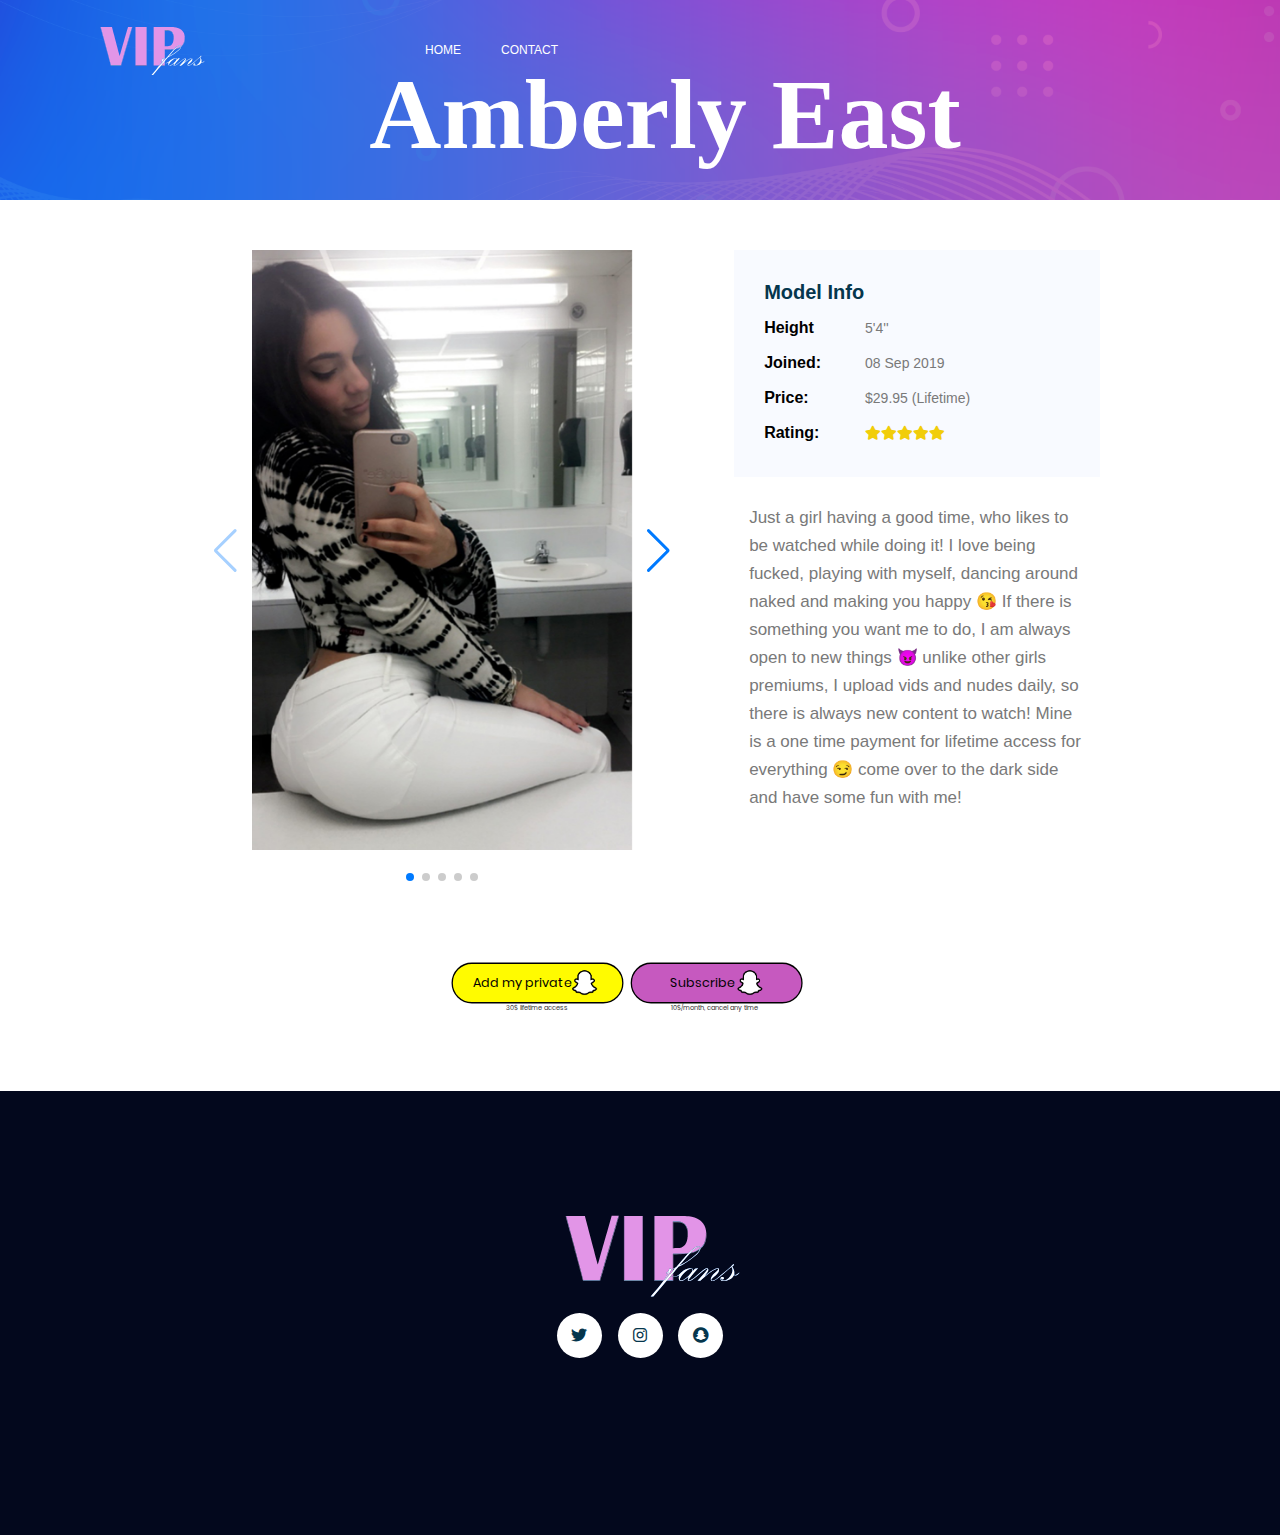
==== commit a89b2728: "Centered button" ====
--- a/amberly-east.html
+++ b/amberly-east.html
@@ -169,8 +169,8 @@
     <div class="banner_inner d-flex align-items-center" >
         <div id="paypal-button-container" style="padding-top:10px; margin: auto;  min-width:400px; display: table;">
             <ul id="prembuttons">
-                <li class="prembutton"><a  href="http://bit.ly/amberlyeastpremium" target="_blank"><img src="img/snapbuttons/add_30_1.svg" style="width:175px; min-width:175px; "></a></li>
-                <li class="prembutton"><a  href="http://bit.ly/amberlyeastmonthly" target="_blank"><img src="img/snapbuttons/subscribe_10_m.svg" style="width:175px; min-width:175px; "></a></li>
+                <li class="prembutton"><a  href="http://bit.ly/amberlyeastpremium" target="_blank"><img src="img/snapbuttons/add_30_1.svg" style="width:175px; min-width:175px; margin-left:10px"></a></li>
+                <li class="prembutton"><a  href="http://bit.ly/amberlyeastmonthly" target="_blank"><img src="img/snapbuttons/subscribe_10_m.svg" style="width:175x; min-width:175px; margin-right:10px"></a></li>
 
             </ul>
             </div>
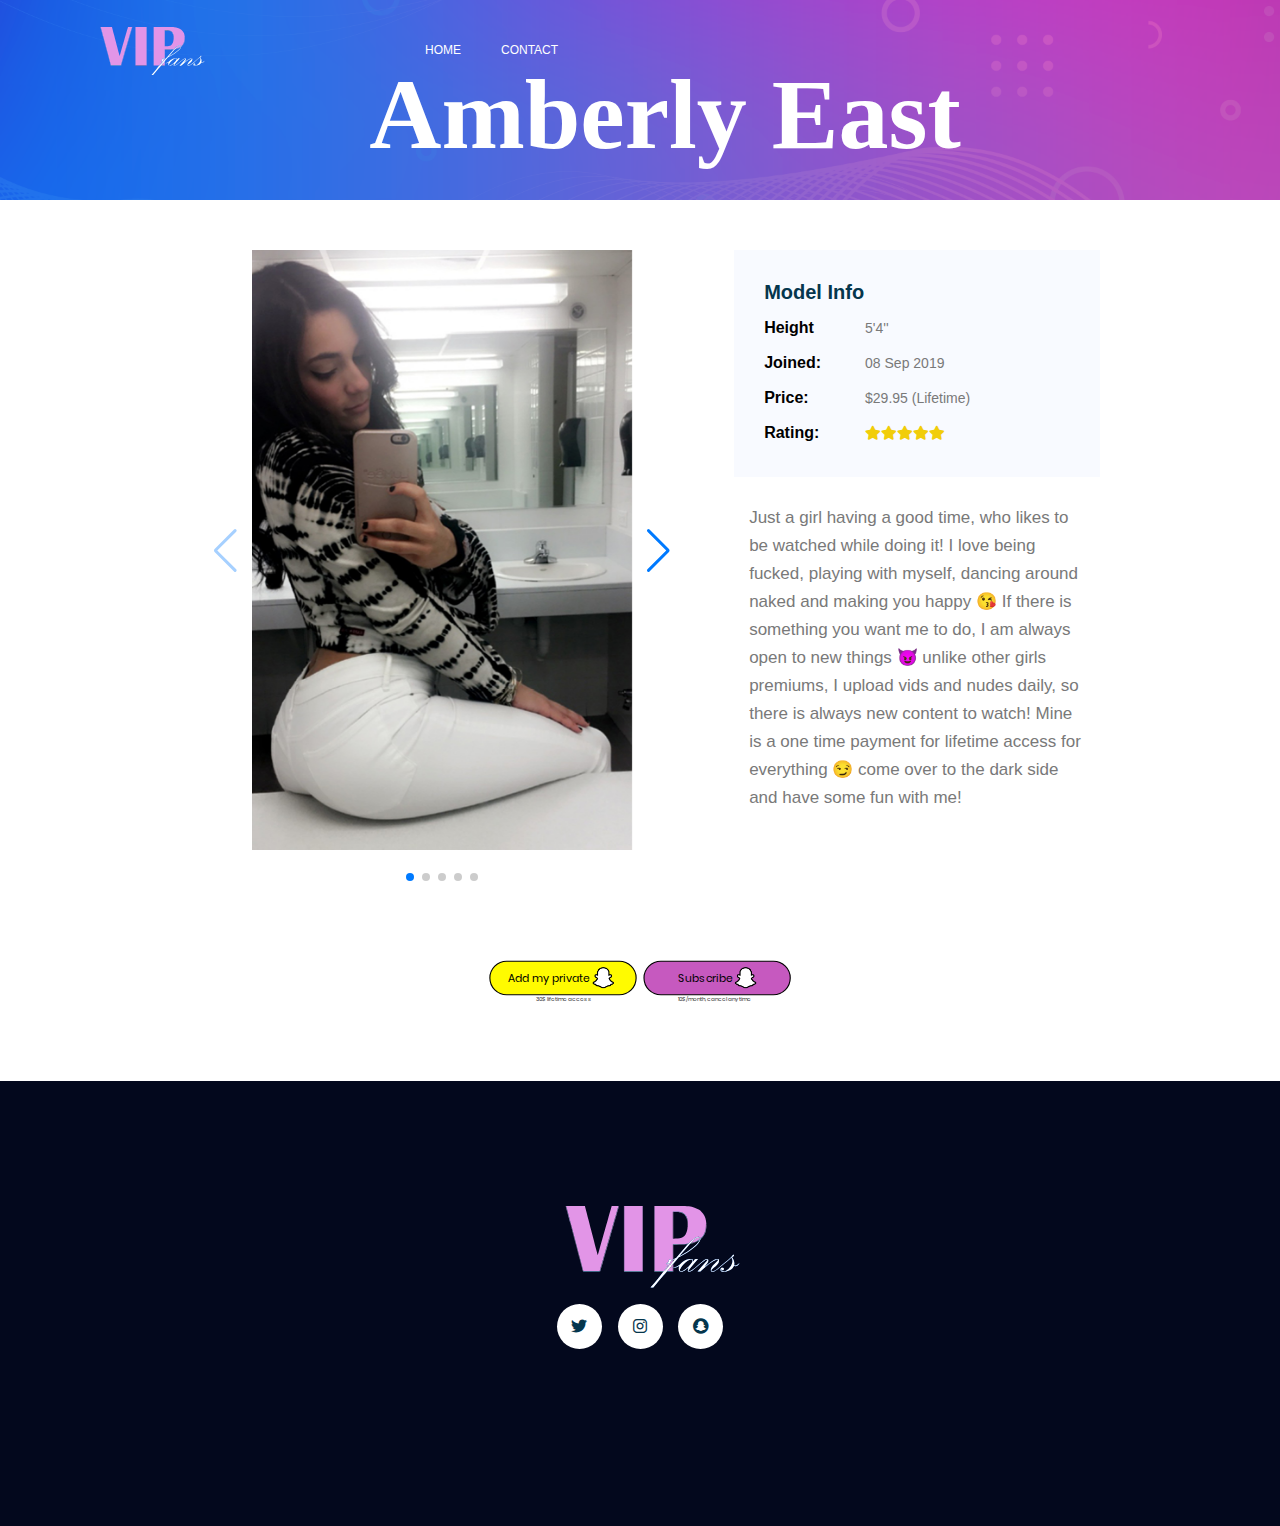
==== commit daaa39a7: "Center button" ====
--- a/amberly-east.html
+++ b/amberly-east.html
@@ -58,14 +58,6 @@
         display:inline-block;
       }
 	  
-	  @media (max-width: 405px){
-		ul#prembuttons li{margin: 0 auto;}
-	  }
-	  
-      
-      ul#prembuttons ul{
-          text-align: center;
-      }
   </style>
 </head>
 
@@ -167,10 +159,10 @@
     </div>
        
     <div class="banner_inner d-flex align-items-center" >
-        <div id="paypal-button-container" style="padding-top:10px; margin: auto;  min-width:400px; display: table;">
+        <div id="paypal-button-container" style="padding-top:10px; margin: auto; display: table;">
             <ul id="prembuttons">
-                <li class="prembutton"><a  href="http://bit.ly/amberlyeastpremium" target="_blank"><img src="img/snapbuttons/add_30_1.svg" style="width:175px; min-width:175px; margin-left:10px"></a></li>
-                <li class="prembutton"><a  href="http://bit.ly/amberlyeastmonthly" target="_blank"><img src="img/snapbuttons/subscribe_10_m.svg" style="width:175x; min-width:175px; margin-right:10px"></a></li>
+                <li class="prembutton"><a  href="http://bit.ly/amberlyeastpremium" target="_blank"><img src="img/snapbuttons/add_30_1.svg" style="width:150px;"></a></li>
+                <li class="prembutton"><a  href="http://bit.ly/amberlyeastmonthly" target="_blank"><img src="img/snapbuttons/subscribe_10_m.svg" style="width:150px;"></a></li>
 
             </ul>
             </div>
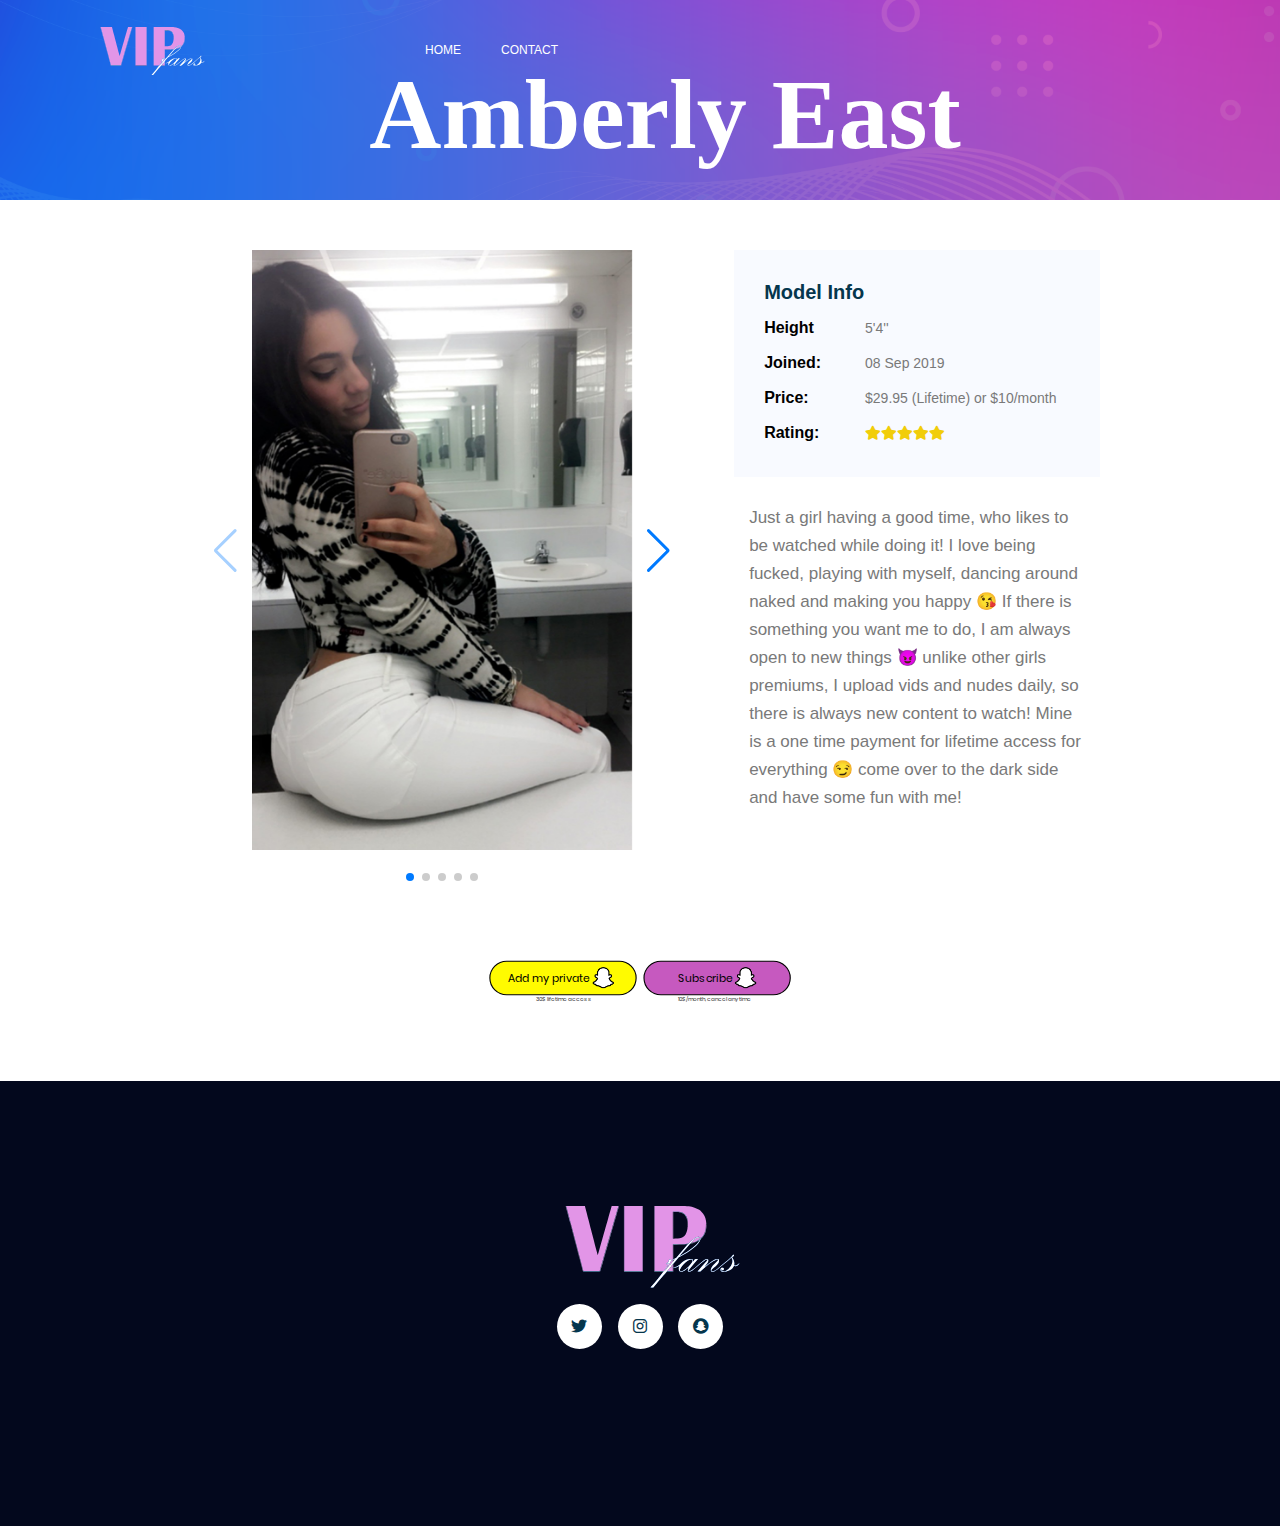
==== commit 12e1f619: "Added Vanessa Grey and Terms of Service pages" ====
--- a/amberly-east.html
+++ b/amberly-east.html
@@ -137,7 +137,7 @@
                         <!-- <li><span style="font-weight: bold;">Gender:</span> Female</li> -->
                         <li><span style="font-weight: bold;">Height</span> 5'4'' </li>
                         <li><span style="font-weight: bold;">Joined:</span> 08 Sep 2019</li>
-                        <li><span style="font-weight: bold;">Price:</span> $29.95 (Lifetime)</li>
+                        <li><span style="font-weight: bold;">Price:</span> $29.95 (Lifetime) or $10/month</li>
                         <li><span style="font-weight: bold;">Rating:</span> <i class="fa fa-star"></i><i class="fa fa-star"></i><i class="fa fa-star"></i><i class="fa fa-star"></i><i class="fa fa-star"></i></li>
                     </ul>
                 </div>
--- a/css/style.css
+++ b/css/style.css
@@ -1,3 +1,12 @@
 @font-face {font-family: Kozelf; src: url('../fonts/kozELvf.otf');}
 @import url("https://fonts.googleapis.com/css?family=Roboto:300,400,500,700");body{font-size:14px;line-height:27px;font-weight:300;font-family:"Roboto",sans-serif;color:#797979}h1,h2,h3,h4,h5,h6{font-family:"Roboto",sans-serif;font-weight:700;color:#05364d}.section-margin{margin:50px 0}@media (min-width: 600px){.section-margin{margin:80px 0}}@media (min-width: 1200px){.section-margin{margin:120px 0}}@media (min-width: 1200px){.pb-xl-300px{padding-bottom:300px !important}}ul{list-style-type:none;margin:0;padding:0}.list{list-style:none;margin:0px;padding:0px}a{text-decoration:none;transition:all 0.3s ease-in-out}a:hover,a:focus{text-decoration:none;outline:none}button:focus{outline:none;box-shadow:none}button.primary_btn{border:0}.mt-25{margin-top:25px}.p0{padding-left:0px;padding-right:0px}.white_bg{background:#fff !important}.mb-50{margin-bottom:50px}.ml-15{margin-left:15px}.ml-20{margin-left:20px}.mt-35{margin-top:35px}.mt-40{margin-top:40px}.mt-50{margin-top:50px}.section_gap{padding:140px 0}@media (max-width: 1199px){.section_gap{padding:80px 0}}.section_gap_top{padding-top:140px}@media (max-width: 1199px){.section_gap_top{padding-top:80px}}.section_gap_bottom{padding-bottom:140px}@media (max-width: 1199px){.section_gap_bottom{padding-bottom:80px}}.main_title{margin-bottom:80px}@media (max-width: 1199px){.main_title{margin-bottom:40px}}.main_title p.top_text{text-transform:uppercase;letter-spacing:2px;font-weight:500;position:relative;margin-bottom:10px}.main_title p.top_text span{position:relative;top:-2px;display:inline-block;margin-left:5px;width:80px;height:4px;background:rgba(237,35,159,0.6);filter:blur(4px);-o-filter:blur(4px);-ms-filter:blur(4px);-moz-filter:blur(4px);-webkit-filter:blur(4px);border-radius:5px}.main_title h2{font-size:42px;font-weight:700;margin-bottom:0px;line-height:52px;text-transform:capitalize}@media (max-width: 767px){.main_title h2{font-size:50px;line-height:34px}}@media (max-width: 991px){.main_title h2 br{display:none}}.gradient-bg,.primary_btn2:before,.navbar .nav .nav-item.submenu ul .nav-item:hover .nav-link,.footer_area .footer_social a:hover{background:-webkit-linear-gradient(90deg, #1345e6 0%, #ed239f 100%);background:-moz-linear-gradient(90deg, #1345e6 0%, #ed239f 100%);background:-o-linear-gradient(90deg, #1345e6 0%, #ed239f 100%);background:linear-gradient(90deg, #1345e6 0%, #ed239f 100%)}.border-gradient{border-image:-webkit-linear-gradient(90deg, #1345e6 0%, #ed239f 100%);border-image:-moz-linear-gradient(90deg, #1345e6 0%, #ed239f 100%);border-image:-o-linear-gradient(90deg, #1345e6 0%, #ed239f 100%);border-image:linear-gradient(90deg, #1345e6 0%, #ed239f 100%)}.gradient-bg2{background:-webkit-linear-gradient(90deg, #1345e6 0%, #ed239f 100%);background:-moz-linear-gradient(90deg, #1345e6 0%, #ed239f 100%);background:-o-linear-gradient(90deg, #1345e6 0%, #ed239f 100%);background:linear-gradient(90deg, #1345e6 0%, #ed239f 100%)}.gradient-color,.home_banner_area .banner_content .social_icons a:hover,.statistics_item h3{background:-webkit-linear-gradient(90deg, #1345e6 0%, #ed239f 100%);background:-moz-linear-gradient(90deg, #1345e6 0%, #ed239f 100%);background:-o-linear-gradient(90deg, #1345e6 0%, #ed239f 100%);background:linear-gradient(90deg, #1345e6 0%, #ed239f 100%);-webkit-background-clip:text;-webkit-text-fill-color:transparent}.primary_btn{display:inline-block;background:linear-gradient(to right, #1345e6 0%, #ed239f 51%, #1345e6 100%);color:#fff;letter-spacing:0px;font-family:"Roboto",sans-serif;font-weight:500;font-size:14px;line-height:50px;padding:0 38px;outline:none !important;text-align:center;cursor:pointer;text-transform:uppercase;border-radius:5px;background-size:200% auto}.primary_btn:hover{background-position:right center;color:#fff}.primary_btn2{font-size:13px;font-weight:500;text-transform:uppercase;color:#05364d;display:inline-block;position:relative;-webkit-transition:all 0.4s ease 0s;-moz-transition:all 0.4s ease 0s;-o-transition:all 0.4s ease 0s;transition:all 0.4s ease 0s}.primary_btn2:before{content:'';position:absolute;left:0px;bottom:-2px;width:50px;height:2px;-webkit-transition:all 0.4s ease 0s;-moz-transition:all 0.4s ease 0s;-o-transition:all 0.4s ease 0s;transition:all 0.4s ease 0s}.overlay{position:absolute;left:0;top:0;height:100%;width:100%}.header_area{position:absolute;width:100%;z-index:9999;background:transparent}.header_area .logo_inner_page{display:none}.header_area.header_inner_page .navbar-brand{display:none}.header_area.header_inner_page .logo_inner_page{display:block}.header_area .menu_nav{width:100%;margin-left:140px}@media (max-width: 991px){.header_area .menu_nav{margin-left:0px}}.header_area .navbar-brand{margin-right:0px}.header_area.navbar_fixed .main_menu{position:fixed;width:100%;top:-70px;left:0;right:0;background:#ffffff;transform:translateY(70px);transition:transform 500ms ease, background 500ms ease;-webkit-transition:transform 500ms ease, background 500ms ease;box-shadow:0px 3px 16px 0px rgba(0,0,0,0.1)}.header_area.navbar_fixed .main_menu .navbar .nav .nav-item .nav-link{line-height:70px}.navbar{background:transparent;padding:0px;border:0px;border-radius:0px;width:100%}.navbar .nav .nav-item{margin-right:40px}.navbar .nav .nav-item .nav-link{font:500 14px/100px "Roboto",sans-serif;text-transform:uppercase;color:#05364d;padding:0px;font-size:12px;display:inline-block}.navbar .nav .nav-item .nav-link:after{display:none}.navbar .nav .nav-item:hover .nav-link,.navbar .nav .nav-item.active .nav-link{color:#efb6df}.navbar .nav .nav-item.submenu{position:relative}.navbar .nav .nav-item.submenu ul{border:none;padding:0px;border-radius:0px;box-shadow:none;margin:0px;background:#fff}@media (min-width: 992px){.navbar .nav .nav-item.submenu ul{position:absolute;top:120%;left:0px;min-width:200px;text-align:left;opacity:0;transition:all 300ms ease-in;visibility:hidden;display:block;border:none;padding:0px;border-radius:0px;box-shadow:0px 10px 30px 0px rgba(0,0,0,0.1)}}.navbar .nav .nav-item.submenu ul:before{content:"";width:0;height:0;border-style:solid;border-width:10px 10px 0 10px;border-color:#eeeeee transparent transparent transparent;position:absolute;right:24px;top:45px;z-index:3;opacity:0;transition:all 400ms linear}.navbar .nav .nav-item.submenu ul .nav-item{display:block;float:none;margin-right:0px;border-bottom:1px solid #ededed;margin-left:0px;transition:all 0.4s linear}.navbar .nav .nav-item.submenu ul .nav-item .nav-link{line-height:45px;color:#05364d;padding:0px 30px;transition:all 150ms linear;display:block;text-transform:capitalize;margin-right:0px}.navbar .nav .nav-item.submenu ul .nav-item:last-child{border-bottom:none}.navbar .nav .nav-item.submenu ul .nav-item:hover .nav-link{color:#fff}@media (min-width: 992px){.navbar .nav .nav-item.submenu:hover ul{visibility:visible;opacity:1;top:100%}}.navbar .nav .nav-item.submenu:hover ul .nav-item{margin-top:0px}.navbar .nav .nav-item:last-child{margin-right:0px}.header_area.header_inner_page .nav-item .nav-link{color:#fff}.header_area.header_inner_page.navbar_fixed .main_menu{background:#8034c3}@media (max-width: 991px){.header_area.header_inner_page .navbar{background:#8034c3}}.home_banner_area{background:url(../img/banner/home-banner.png) no-repeat top center;background-position:center;background-size:cover;min-height:890px}@media (max-width: 991px){.home_banner_area{min-height:750px}}@media (max-width: 767px){.home_banner_area{background:#ffffff}}.home_banner_area .banner_inner{width:100%;min-height:890px}@media (max-width: 991px){.home_banner_area .banner_inner{min-height:750px}}.home_banner_area .banner_inner .home_right_img{padding-top:197px}@media (max-width: 991px){.home_banner_area .banner_inner .home_right_img{display:none}}.home_banner_area .banner_content{text-align:left}@media (max-width: 991px){.home_banner_area .banner_content{margin-top:150px}}.home_banner_area .banner_content h3{font-size:16px;font-weight:400;text-transform:uppercase;margin-bottom:20px;letter-spacing:2px;color:#797979}.home_banner_area .banner_content h1{margin-top:20px;font-size:60px;font-weight:500;line-height:60px;margin-bottom:20px}@media (max-width: 767px){.home_banner_area .banner_content h1{font-size:35px;line-height:42px}}.home_banner_area .banner_content h5{font-size:24px;font-weight:300;margin-bottom:0px}@media (max-width: 767px){.home_banner_area .banner_content h5{line-height:36px}}.home_banner_area .banner_content .social_icons a{color:rgba(5,54,77,0.5);font-size:20px;display:inline-block;margin-right:16px;cursor:pointer;-webkit-transition:all 0.4s ease 0s;-moz-transition:all 0.4s ease 0s;-o-transition:all 0.4s ease 0s;transition:all 0.4s ease 0s}.home_banner_area .banner_content .primary_btn{margin-right:20px}.banner_area{position:relative;z-index:1}@media (max-width: 1199px){.banner_area{min-height:200px}}.banner_area .banner_inner{position:relative;overflow:hidden;width:100%;min-height:300px;background:url(../img/banner/common-banner.png) no-repeat right bottom;background-size:cover;z-index:1}@media (max-width: 1199px){.banner_area .banner_inner{min-height:300px}}.banner_area .banner_inner .banner_content{margin-left:50px;margin-top:40px}@media (max-width: 991px){.banner_area .banner_inner .banner_content{margin-left:0px}}.banner_area .banner_inner .banner_content h2{color:#fff;font-size:100px;font-family:"Roboto",sans-serif;margin-bottom:10px;text-transform:uppercase;font-weight:700}@media (max-width: 991px){.banner_area .banner_inner .banner_content h2{font-size:50px}}.banner_area .banner_inner .banner_content .page_link a{font-size:12px;text-transform:uppercase;color:#fff;font-family:"Roboto",sans-serif;padding-left:20px;padding-right:8px;position:relative}.banner_area .banner_inner .banner_content .page_link a:before{font-family:'themify';speak:none;font-style:normal;font-weight:normal;font-variant:normal;text-transform:none;line-height:1;-webkit-font-smoothing:antialiased;content:"\e649";position:absolute;right:-14px;top:50%;-webkit-transform:translateY(-50%);-moz-transform:translateY(-50%);-ms-transform:translateY(-50%);-o-transform:translateY(-50%);transform:translateY(-50%)}.banner_area .banner_inner .banner_content .page_link a:last-child{margin-right:0px}.banner_area .banner_inner .banner_content .page_link a:last-child:before{display:none}.l_blog_item .l_blog_text .date{margin-top:24px;margin-bottom:15px}.l_blog_item .l_blog_text .date a{font-size:12px}.l_blog_item .l_blog_text h4{font-size:18px;color:#05364d;border-bottom:1px solid #eeeeee;margin-bottom:0px;padding-bottom:20px;-webkit-transition:all 0.4s ease 0s;-moz-transition:all 0.4s ease 0s;-o-transition:all 0.4s ease 0s;transition:all 0.4s ease 0s}.l_blog_item .l_blog_text h4:hover{color:#1345e6}.l_blog_item .l_blog_text p{margin-bottom:0px;padding-top:20px}.causes_slider .owl-dots{text-align:center;margin-top:80px}.causes_slider .owl-dots .owl-dot{height:14px;width:14px;background:#eeeeee;display:inline-block;margin-right:7px}.causes_slider .owl-dots .owl-dot:last-child{margin-right:0px}.causes_slider .owl-dots .owl-dot.active{background:#1345e6}.causes_item{background:#fff}.causes_item .causes_img{position:relative}.causes_item .causes_img .c_parcent{position:absolute;bottom:0px;width:100%;left:0px;height:3px;background:rgba(255,255,255,0.5)}.causes_item .causes_img .c_parcent span{width:70%;height:3px;background:#1345e6;position:absolute;left:0px;bottom:0px}.causes_item .causes_img .c_parcent span:before{content:"75%";position:absolute;right:-10px;bottom:0px;background:#1345e6;color:#fff;padding:0px 5px}.causes_item .causes_text{padding:30px 35px 40px 30px}.causes_item .causes_text h4{color:#05364d;font-size:18px;font-weight:600;margin-bottom:15px;cursor:pointer}.causes_item .causes_text h4:hover{color:#1345e6}.causes_item .causes_text p{font-size:14px;line-height:24px;font-weight:300;margin-bottom:0px}.causes_item .causes_bottom a{width:50%;border:1px solid #1345e6;text-align:center;float:left;line-height:50px;background:#1345e6;color:#fff;font-size:14px;font-weight:500}.causes_item .causes_bottom a+a{border-color:#eeeeee;background:#fff;font-size:14px;color:#05364d}.latest_blog_area{background:#f9f9ff}.single-recent-blog-post{margin-bottom:30px}.single-recent-blog-post .thumb{overflow:hidden}.single-recent-blog-post .thumb img{transition:all 0.7s linear}.single-recent-blog-post .details{padding-top:30px}.single-recent-blog-post .details .sec_h4{line-height:24px;padding:10px 0px 13px;transition:all 0.3s linear}.single-recent-blog-post .date{font-size:14px;line-height:24px;font-weight:400}.single-recent-blog-post:hover img{transform:scale(1.23) rotate(10deg)}.tags .tag_btn{font-size:12px;font-weight:500;line-height:20px;border:1px solid #eeeeee;display:inline-block;padding:1px 18px;text-align:center;color:#05364d}.tags .tag_btn:before{background:#1345e6}.tags .tag_btn+.tag_btn{margin-left:2px}.blog_categorie_area{padding-top:30px;padding-bottom:30px}@media (min-width: 900px){.blog_categorie_area{padding-top:80px;padding-bottom:80px}}@media (min-width: 1100px){.blog_categorie_area{padding-top:120px;padding-bottom:120px}}.categories_post{position:relative;text-align:center;cursor:pointer}.categories_post img{max-width:100%}.categories_post .categories_details{position:absolute;top:20px;left:20px;right:20px;bottom:20px;background:rgba(34,34,34,0.75);color:#fff;transition:all 0.3s linear;display:flex;align-items:center;justify-content:center}.categories_post .categories_details h5{margin-bottom:0px;font-size:18px;line-height:26px;text-transform:uppercase;color:#fff;position:relative}.categories_post .categories_details p{font-weight:300;font-size:14px;line-height:26px;margin-bottom:0px}.categories_post .categories_details .border_line{margin:10px 0px;background:#fff;width:100%;height:1px}.categories_post:hover .categories_details{background:rgba(222,99,32,0.85)}.blog_item{margin-bottom:50px}.blog_details{padding:30px 0 20px 10px;box-shadow:0px 10px 20px 0px rgba(221,221,221,0.3)}@media (min-width: 768px){.blog_details{padding:60px 30px 35px 35px}}.blog_details p{margin-bottom:30px}.blog_details h2{font-size:18px;font-weight:600;margin-bottom:8px}@media (min-width: 768px){.blog_details h2{font-size:24px;margin-bottom:15px}}.blog-info-link li{float:left;font-size:14px}.blog-info-link li a{color:#999999}.blog-info-link li i,.blog-info-link li span{font-size:13px;margin-right:5px}.blog-info-link li::after{content:"|";padding-left:10px;padding-right:10px}.blog-info-link li:last-child::after{display:none}.blog-info-link::after{content:"";display:block;clear:both;display:table}.blog_item_img{position:relative}.blog_item_img .blog_item_date{position:absolute;bottom:-10px;left:10px;display:block;color:#fff;background:#1345e6;padding:8px 15px;border-radius:5px}@media (min-width: 768px){.blog_item_img .blog_item_date{bottom:-20px;left:40px;padding:13px 30px}}.blog_item_img .blog_item_date h3{font-size:22px;font-weight:600;color:#fff;margin-bottom:0;line-height:1.2}@media (min-width: 768px){.blog_item_img .blog_item_date h3{font-size:30px}}.blog_item_img .blog_item_date p{margin-bottom:0}@media (min-width: 768px){.blog_item_img .blog_item_date p{font-size:18px}}.blog_right_sidebar .widget_title{font-size:20px;margin-bottom:40px}.blog_right_sidebar .widget_title::after{content:"";display:block;padding-top:15px;border-bottom:1px solid #f0e9ff}.blog_right_sidebar .single_sidebar_widget{background:#fbf9ff;padding:30px;margin-bottom:30px}.blog_right_sidebar .search_widget .form-control{height:50px;border-color:#f0e9ff;font-size:13px;color:#999999;padding-left:20px;border-radius:0;border-right:0}.blog_right_sidebar .search_widget .form-control::placeholder{color:#999999}.blog_right_sidebar .search_widget .form-control:focus{border-color:#f0e9ff;outline:0;box-shadow:none}.blog_right_sidebar .search_widget .input-group button{background:#fff;border-left:0;border:1px solid #f0e9ff;padding:4px 15px;border-left:0}.blog_right_sidebar .search_widget .input-group button i,.blog_right_sidebar .search_widget .input-group button span{font-size:14px;color:#999999}.blog_right_sidebar .newsletter_widget .form-control{height:50px;border-color:#f0e9ff;font-size:13px;color:#999999;padding-left:20px;border-radius:0}.blog_right_sidebar .newsletter_widget .form-control::placeholder{color:#999999}.blog_right_sidebar .newsletter_widget .form-control:focus{border-color:#f0e9ff;outline:0;box-shadow:none}.blog_right_sidebar .newsletter_widget .input-group button{background:#fff;border-left:0;border:1px solid #f0e9ff;padding:4px 15px;border-left:0}.blog_right_sidebar .newsletter_widget .input-group button i,.blog_right_sidebar .newsletter_widget .input-group button span{font-size:14px;color:#999999}.blog_right_sidebar .post_category_widget .cat-list li{border-bottom:1px solid #f0e9ff;transition:all 0.3s ease 0s;padding-bottom:12px}.blog_right_sidebar .post_category_widget .cat-list li:last-child{border-bottom:0}.blog_right_sidebar .post_category_widget .cat-list li a{font-size:14px;line-height:20px;color:#888888}.blog_right_sidebar .post_category_widget .cat-list li a p{margin-bottom:0px}.blog_right_sidebar .post_category_widget .cat-list li+li{padding-top:15px}.blog_right_sidebar .post_category_widget .cat-list li:hover a{color:#1345e6}.blog_right_sidebar .popular_post_widget .post_item .media-body{justify-content:center;align-self:center;padding-left:20px}.blog_right_sidebar .popular_post_widget .post_item .media-body h3{font-size:16px;line-height:20px;margin-bottom:6px;transition:all 0.3s linear}.blog_right_sidebar .popular_post_widget .post_item .media-body h3:hover{color:#1345e6}.blog_right_sidebar .popular_post_widget .post_item .media-body p{font-size:14px;line-height:21px;margin-bottom:0px}.blog_right_sidebar .popular_post_widget .post_item+.post_item{margin-top:20px}.blog_right_sidebar .tag_cloud_widget ul li{display:inline-block}.blog_right_sidebar .tag_cloud_widget ul li a{display:inline-block;border:1px solid #eeeeee;background:#fff;padding:4px 20px;margin-bottom:8px;margin-right:5px;transition:all 0.3s ease 0s;color:#888888;font-size:13px}.blog_right_sidebar .tag_cloud_widget ul li a:hover{background:#1345e6;color:#fff}.blog_right_sidebar .instagram_feeds .instagram_row{display:flex;margin-right:-6px;margin-left:-6px}.blog_right_sidebar .instagram_feeds .instagram_row li{width:33.33%;float:left;padding-right:6px;padding-left:6px;margin-bottom:15px}.blog_right_sidebar .br{width:100%;height:1px;background:#eee;margin:30px 0px}.blog-pagination{margin-top:80px}.blog-pagination .page-link{font-size:14px;position:relative;display:block;padding:0;text-align:center;margin-left:-1px;line-height:45px;width:45px;height:45px;border-radius:0 !important;color:#8a8a8a;border:1px solid #f0e9ff;margin-right:10px}.blog-pagination .page-link i,.blog-pagination .page-link span{font-size:13px}.blog-pagination .page-link:hover{background-color:#fbf9ff}.blog-pagination .page-item.active .page-link{background-color:#fbf9ff;border-color:#f0e9ff;color:#888888}.blog-pagination .page-item:last-child .page-link{margin-right:0}.single-post-area .blog_details{box-shadow:none;padding:0}.single-post-area .social-links{padding-top:10px}.single-post-area .social-links li{display:inline-block;margin-bottom:10px}.single-post-area .social-links li a{color:#cccccc;padding:7px;font-size:14px;transition:all 0.2s linear}.single-post-area .social-links li a:hover{color:#05364d}.single-post-area .blog_details{padding-top:26px}.single-post-area .blog_details p{margin-bottom:20px}.single-post-area .quote-wrapper{background:rgba(130,139,178,0.1);padding:15px;line-height:1.733;color:#888888;font-style:italic;margin-top:25px;margin-bottom:25px}@media (min-width: 768px){.single-post-area .quote-wrapper{padding:30px}}.single-post-area .quotes{background:#fff;padding:15px 15px 15px 20px;border-left:2px solid #1345e6}@media (min-width: 768px){.single-post-area .quotes{padding:25px 25px 25px 30px}}.single-post-area .arrow{position:absolute}.single-post-area .arrow i,.single-post-area .arrow span{font-size:20px;font-weight:600}.single-post-area .thumb .overlay-bg{background:rgba(0,0,0,0.8)}.single-post-area .navigation-top{padding-top:15px;border-top:1px solid #f0e9ff}.single-post-area .navigation-top p{margin-bottom:0}.single-post-area .navigation-top .like-info{font-size:14px}.single-post-area .navigation-top .like-info i,.single-post-area .navigation-top .like-info span{font-size:16px;margin-right:5px}.single-post-area .navigation-top .comment-count{font-size:14px}.single-post-area .navigation-top .comment-count i,.single-post-area .navigation-top .comment-count span{font-size:16px;margin-right:5px}.single-post-area .navigation-top .social-icons li{display:inline-block;margin-right:15px}.single-post-area .navigation-top .social-icons li:last-child{margin:0}.single-post-area .navigation-top .social-icons li i,.single-post-area .navigation-top .social-icons li span{font-size:14px;color:#999999}.single-post-area .navigation-top .social-icons li:hover i,.single-post-area .navigation-top .social-icons li:hover span{color:#1345e6}.single-post-area .blog-author{padding:40px 30px;background:#fbf9ff;margin-top:50px}@media (max-width: 600px){.single-post-area .blog-author{padding:20px 8px}}.single-post-area .blog-author img{width:90px;height:90px;border-radius:50%;margin-right:30px}@media (max-width: 600px){.single-post-area .blog-author img{margin-right:15px;width:45px;height:45px}}.single-post-area .blog-author a{display:inline-block}.single-post-area .blog-author p{margin-bottom:0}.single-post-area .blog-author h4{font-size:16px}.single-post-area .navigation-area{border-bottom:1px solid #eee;padding-bottom:30px;margin-top:55px}.single-post-area .navigation-area p{margin-bottom:0px}.single-post-area .navigation-area h4{font-size:18px;line-height:25px;color:#05364d}.single-post-area .navigation-area .nav-left{text-align:left}.single-post-area .navigation-area .nav-left .thumb{margin-right:20px;background:#000}.single-post-area .navigation-area .nav-left .thumb img{-webkit-transition:all 0.4s ease 0s;-moz-transition:all 0.4s ease 0s;-o-transition:all 0.4s ease 0s;transition:all 0.4s ease 0s}.single-post-area .navigation-area .nav-left i,.single-post-area .navigation-area .nav-left span{margin-left:20px;opacity:0;-webkit-transition:all 0.4s ease 0s;-moz-transition:all 0.4s ease 0s;-o-transition:all 0.4s ease 0s;transition:all 0.4s ease 0s}.single-post-area .navigation-area .nav-left:hover i,.single-post-area .navigation-area .nav-left:hover span{opacity:1}.single-post-area .navigation-area .nav-left:hover .thumb img{opacity:.5}@media (max-width: 767px){.single-post-area .navigation-area .nav-left{margin-bottom:30px}}.single-post-area .navigation-area .nav-right{text-align:right}.single-post-area .navigation-area .nav-right .thumb{margin-left:20px;background:#000}.single-post-area .navigation-area .nav-right .thumb img{-webkit-transition:all 0.4s ease 0s;-moz-transition:all 0.4s ease 0s;-o-transition:all 0.4s ease 0s;transition:all 0.4s ease 0s}.single-post-area .navigation-area .nav-right i,.single-post-area .navigation-area .nav-right span{margin-right:20px;opacity:0;-webkit-transition:all 0.4s ease 0s;-moz-transition:all 0.4s ease 0s;-o-transition:all 0.4s ease 0s;transition:all 0.4s ease 0s}.single-post-area .navigation-area .nav-right:hover i,.single-post-area .navigation-area .nav-right:hover span{opacity:1}.single-post-area .navigation-area .nav-right:hover .thumb img{opacity:.5}@media (max-width: 991px){.single-post-area .sidebar-widgets{padding-bottom:0px}}.comments-area{background:transparent;border-top:1px solid #eee;padding:45px 0;margin-top:50px}@media (max-width: 414px){.comments-area{padding:50px 8px}}.comments-area h4{margin-bottom:35px;color:#05364d;font-size:18px}.comments-area h5{font-size:16px;margin-bottom:0px}.comments-area a{color:#05364d}.comments-area .comment-list{padding-bottom:48px}.comments-area .comment-list:last-child{padding-bottom:0px}.comments-area .comment-list.left-padding{padding-left:25px}@media (max-width: 413px){.comments-area .comment-list .single-comment h5{font-size:12px}.comments-area .comment-list .single-comment .date{font-size:11px}.comments-area .comment-list .single-comment .comment{font-size:10px}}.comments-area .thumb{margin-right:20px}.comments-area .thumb img{width:70px;height:70px;border-radius:50%}.comments-area .date{font-size:14px;color:#cccccc;margin-bottom:0;margin-left:20px}.comments-area .comment{margin-bottom:10px;color:#777777}.comments-area .btn-reply{background-color:transparent;color:#888888;padding:5px 18px;font-size:14px;display:block;font-weight:400;-webkit-transition:all 0.4s ease 0s;-moz-transition:all 0.4s ease 0s;-o-transition:all 0.4s ease 0s;transition:all 0.4s ease 0s}.comments-area .btn-reply:hover{color:#1345e6}.comment-form{border-top:1px solid #eee;padding-top:45px;margin-top:50px;margin-bottom:20px}.comment-form .form-group{margin-bottom:30px}.comment-form h4{margin-bottom:40px;font-size:18px;line-height:22px;color:#05364d}.comment-form .name{padding-left:0px}@media (max-width: 767px){.comment-form .name{padding-right:0px;margin-bottom:1rem}}.comment-form .email{padding-right:0px}@media (max-width: 991px){.comment-form .email{padding-left:0px}}.comment-form .form-control{border:1px solid #f0e9ff;border-radius:5px;height:48px;padding-left:18px;font-size:13px;background:transparent}.comment-form .form-control:focus{outline:0;box-shadow:none}.comment-form .form-control::placeholder{font-weight:300;color:#999999}.comment-form .form-control::placeholder{color:#777777}.comment-form textarea{padding-top:18px;border-radius:12px;height:100% !important}.comment-form ::-webkit-input-placeholder{font-size:13px;color:#777}.comment-form ::-moz-placeholder{font-size:13px;color:#777}.comment-form :-ms-input-placeholder{font-size:13px;color:#777}.comment-form :-moz-placeholder{font-size:13px;color:#777}.contact-info{margin-bottom:12px}.contact-info__icon{margin-right:20px}.contact-info__icon i,.contact-info__icon span{color:#8f9195;font-size:27px}.contact-info .media-body h3{font-size:16px;margin-bottom:0}.contact-info .media-body h3 a{color:#05364d}.contact-info .media-body p{color:#999999}.contact-title{font-size:27px;font-weight:600;margin-bottom:20px}.form-contact label{color:#1345e6;font-size:14px}.form-contact .form-group{margin-bottom:15px}@media (min-width: 1000px){.form-contact .form-group{margin-bottom:30px}}.form-contact .form-control{border:1px solid #f0e9ff;border-radius:5px;height:48px;padding-left:18px;font-size:13px;background:transparent}.form-contact .form-control:focus{outline:0;box-shadow:none}.form-contact .form-control::placeholder{font-weight:300;color:#999999}.form-contact textarea{border-radius:12px;height:100% !important}.mb-20{margin-bottom:20px}.mb-30{margin-bottom:30px}.sample-text-area{padding:100px 0px}.sample-text-area .title_color{margin-bottom:30px}.sample-text-area p{line-height:26px}.sample-text-area p b{font-weight:bold;color:#1345e6}.sample-text-area p i{color:#1345e6;font-style:italic}.sample-text-area p sup{color:#1345e6;font-style:italic}.sample-text-area p sub{color:#1345e6;font-style:italic}.sample-text-area p del{color:#1345e6}.sample-text-area p u{color:#1345e6}.elements_button .title_color{margin-bottom:30px;color:#05364d}.title_color{color:#05364d}.button-group-area{margin-top:15px}.button-group-area:nth-child(odd){margin-top:40px}.button-group-area:first-child{margin-top:0px}.button-group-area .theme_btn{margin-right:10px}.button-group-area .link{text-decoration:underline;color:#05364d;background:transparent}.button-group-area .link:hover{color:#fff}.button-group-area .disable{background:transparent;color:#007bff;cursor:not-allowed}.button-group-area .disable:before{display:none}.primary{background:#52c5fd}.primary:before{background:#2faae6}.success{background:#4cd3e3}.success:before{background:#2ebccd}.info{background:#38a4ff}.info:before{background:#298cdf}.warning{background:#f4e700}.warning:before{background:#e1d608}.danger{background:#f54940}.danger:before{background:#e13b33}.primary-border{background:transparent;border:1px solid #52c5fd;color:#52c5fd}.primary-border:before{background:#52c5fd}.success-border{background:transparent;border:1px solid #4cd3e3;color:#4cd3e3}.success-border:before{background:#4cd3e3}.info-border{background:transparent;border:1px solid #38a4ff;color:#38a4ff}.info-border:before{background:#38a4ff}.warning-border{background:#fff;border:1px solid #f4e700;color:#f4e700}.warning-border:before{background:#f4e700}.danger-border{background:transparent;border:1px solid #f54940;color:#f54940}.danger-border:before{background:#f54940}.link-border{background:transparent;border:1px solid #1345e6;color:#1345e6}.link-border:before{background:#1345e6}.radius{border-radius:3px}.circle{border-radius:20px}.arrow span{padding-left:5px}.e-large{line-height:50px;padding-top:0px;padding-bottom:0px}.large{line-height:45px;padding-top:0px;padding-bottom:0px}.medium{line-height:30px;padding-top:0px;padding-bottom:0px}.small{line-height:25px;padding-top:0px;padding-bottom:0px}.general{line-height:38px;padding-top:0px;padding-bottom:0px}.generic-banner{margin-top:60px;text-align:center}.generic-banner .height{height:600px}@media (max-width: 767.98px){.generic-banner .height{height:400px}}.generic-banner .generic-banner-content h2{line-height:1.2em;margin-bottom:20px}@media (max-width: 991.98px){.generic-banner .generic-banner-content h2 br{display:none}}.generic-banner .generic-banner-content p{text-align:center;font-size:16px}@media (max-width: 991.98px){.generic-banner .generic-banner-content p br{display:none}}.generic-content h1{font-weight:600}.about-generic-area{background:#fff}.about-generic-area p{margin-bottom:20px}.white-bg{background:#fff}.section-top-border{padding:50px 0;border-top:1px dotted #eee}.switch-wrap{margin-bottom:10px}.switch-wrap p{margin:0}.sample-text-area{padding:100px 0 70px 0}.sample-text{margin-bottom:0}.text-heading{margin-bottom:30px;font-size:24px}.typo-list{margin-bottom:10px}@media (max-width: 767px){.typo-sec{margin-bottom:30px}}@media (max-width: 767px){.element-wrap{margin-top:30px}}b,sup,sub,u,del{color:#f8b600}h1{font-size:36px}h2{font-size:30px}h3{font-size:24px}h4{font-size:18px}h5{font-size:16px}h6{font-size:14px}.typography h1,.typography h2,.typography h3,.typography h4,.typography h5,.typography h6{color:#777777}.button-area .border-top-generic{padding:70px 15px;border-top:1px dotted #eee}.button-group-area .genric-btn{margin-right:10px;margin-top:10px}.button-group-area .genric-btn:last-child{margin-right:0}.circle{border-radius:20px}.genric-btn{display:inline-block;outline:none;line-height:40px;padding:0 30px;font-size:.8em;text-align:center;text-decoration:none;font-weight:500;cursor:pointer;-webkit-transition:all 0.3s ease 0s;-moz-transition:all 0.3s ease 0s;-o-transition:all 0.3s ease 0s;transition:all 0.3s ease 0s}.genric-btn:focus{outline:none}.genric-btn.e-large{padding:0 40px;line-height:50px}.genric-btn.large{line-height:45px}.genric-btn.medium{line-height:30px}.genric-btn.small{line-height:25px}.genric-btn.radius{border-radius:3px}.genric-btn.circle{border-radius:20px}.genric-btn.arrow{display:-webkit-inline-box;display:-ms-inline-flexbox;display:inline-flex;-webkit-box-align:center;-ms-flex-align:center;align-items:center}.genric-btn.arrow span{margin-left:10px}.genric-btn.default{color:#222222;background:#f9f9ff;border:1px solid transparent}.genric-btn.default:hover{border:1px solid #f9f9ff;background:#fff}.genric-btn.default-border{border:1px solid #f9f9ff;background:#fff}.genric-btn.default-border:hover{color:#222222;background:#f9f9ff;border:1px solid transparent}.genric-btn.primary{color:#fff;background:#f8b600;border:1px solid transparent}.genric-btn.primary:hover{color:#f8b600;border:1px solid #f8b600;background:#fff}.genric-btn.primary-border{color:#f8b600;border:1px solid #f8b600;background:#fff}.genric-btn.primary-border:hover{color:#fff;background:#f8b600;border:1px solid transparent}.genric-btn.success{color:#fff;background:#4cd3e3;border:1px solid transparent}.genric-btn.success:hover{color:#4cd3e3;border:1px solid #4cd3e3;background:#fff}.genric-btn.success-border{color:#4cd3e3;border:1px solid #4cd3e3;background:#fff}.genric-btn.success-border:hover{color:#fff;background:#4cd3e3;border:1px solid transparent}.genric-btn.info{color:#fff;background:#38a4ff;border:1px solid transparent}.genric-btn.info:hover{color:#38a4ff;border:1px solid #38a4ff;background:#fff}.genric-btn.info-border{color:#38a4ff;border:1px solid #38a4ff;background:#fff}.genric-btn.info-border:hover{color:#fff;background:#38a4ff;border:1px solid transparent}.genric-btn.warning{color:#fff;background:#f4e700;border:1px solid transparent}.genric-btn.warning:hover{color:#f4e700;border:1px solid #f4e700;background:#fff}.genric-btn.warning-border{color:#f4e700;border:1px solid #f4e700;background:#fff}.genric-btn.warning-border:hover{color:#fff;background:#f4e700;border:1px solid transparent}.genric-btn.danger{color:#fff;background:#f44a40;border:1px solid transparent}.genric-btn.danger:hover{color:#f44a40;border:1px solid #f44a40;background:#fff}.genric-btn.danger-border{color:#f44a40;border:1px solid #f44a40;background:#fff}.genric-btn.danger-border:hover{color:#fff;background:#f44a40;border:1px solid transparent}.genric-btn.link{color:#222222;background:#f9f9ff;text-decoration:underline;border:1px solid transparent}.genric-btn.link:hover{color:#222222;border:1px solid #f9f9ff;background:#fff}.genric-btn.link-border{color:#222222;border:1px solid #f9f9ff;background:#fff;text-decoration:underline}.genric-btn.link-border:hover{color:#222222;background:#f9f9ff;border:1px solid transparent}.genric-btn.disable{color:#222222, 0.3;background:#f9f9ff;border:1px solid transparent;cursor:not-allowed}.generic-blockquote{padding:30px 50px 30px 30px;background:#fff;border-left:2px solid #f8b600}@media (max-width: 991px){.progress-table-wrap{overflow-x:scroll}}.progress-table{background:#fff;padding:15px 0px 30px 0px;min-width:800px}.progress-table .serial{width:11.83%;padding-left:30px}.progress-table .country{width:28.07%}.progress-table .visit{width:19.74%}.progress-table .percentage{width:40.36%;padding-right:50px}.progress-table .table-head{display:flex}.progress-table .table-head .serial,.progress-table .table-head .country,.progress-table .table-head .visit,.progress-table .table-head .percentage{color:#222222;line-height:40px;text-transform:uppercase;font-weight:500}.progress-table .table-row{padding:15px 0;border-top:1px solid #edf3fd;display:flex}.progress-table .table-row .serial,.progress-table .table-row .country,.progress-table .table-row .visit,.progress-table .table-row .percentage{display:flex;align-items:center}.progress-table .table-row .country img{margin-right:15px}.progress-table .table-row .percentage .progress{width:80%;border-radius:0px;background:transparent}.progress-table .table-row .percentage .progress .progress-bar{height:5px;line-height:5px}.progress-table .table-row .percentage .progress .progress-bar.color-1{background-color:#6382e6}.progress-table .table-row .percentage .progress .progress-bar.color-2{background-color:#e66686}.progress-table .table-row .percentage .progress .progress-bar.color-3{background-color:#f09359}.progress-table .table-row .percentage .progress .progress-bar.color-4{background-color:#73fbaf}.progress-table .table-row .percentage .progress .progress-bar.color-5{background-color:#73fbaf}.progress-table .table-row .percentage .progress .progress-bar.color-6{background-color:#6382e6}.progress-table .table-row .percentage .progress .progress-bar.color-7{background-color:#a367e7}.progress-table .table-row .percentage .progress .progress-bar.color-8{background-color:#e66686}.single-gallery-image{margin-top:30px;background-repeat:no-repeat !important;background-position:center center !important;background-size:cover !important;height:200px;-webkit-transition:all 0.3s ease 0s;-moz-transition:all 0.3s ease 0s;-o-transition:all 0.3s ease 0s;transition:all 0.3s ease 0s}.single-gallery-image:hover{opacity:.8}.list-style{width:14px;height:14px}.unordered-list li{position:relative;padding-left:30px;line-height:1.82em !important}.unordered-list li:before{content:"";position:absolute;width:14px;height:14px;border:3px solid #f8b600;background:#fff;top:4px;left:0;border-radius:50%}.ordered-list{margin-left:30px}.ordered-list li{list-style-type:decimal-leading-zero;color:#f8b600;font-weight:500;line-height:1.82em !important}.ordered-list li span{font-weight:300;color:#777777}.ordered-list-alpha li{margin-left:30px;list-style-type:lower-alpha;color:#f8b600;font-weight:500;line-height:1.82em !important}.ordered-list-alpha li span{font-weight:300;color:#777777}.ordered-list-roman li{margin-left:30px;list-style-type:lower-roman;color:#f8b600;font-weight:500;line-height:1.82em !important}.ordered-list-roman li span{font-weight:300;color:#777777}.single-input{display:block;width:100%;line-height:40px;border:none;outline:none;background:#f9f9ff;padding:0 20px}.single-input:focus{outline:none}.input-group-icon{position:relative}.input-group-icon .icon{position:absolute;left:20px;top:0;line-height:40px;z-index:3}.input-group-icon .icon i{color:#797979}.input-group-icon .single-input{padding-left:45px}.single-textarea{display:block;width:100%;line-height:40px;border:none;outline:none;background:#f9f9ff;padding:0 20px;height:100px;resize:none}.single-textarea:focus{outline:none}.single-input-primary{display:block;width:100%;line-height:40px;border:1px solid transparent;outline:none;background:#f9f9ff;padding:0 20px}.single-input-primary:focus{outline:none;border:1px solid #f8b600}.single-input-accent{display:block;width:100%;line-height:40px;border:1px solid transparent;outline:none;background:#f9f9ff;padding:0 20px}.single-input-accent:focus{outline:none;border:1px solid #eb6b55}.single-input-secondary{display:block;width:100%;line-height:40px;border:1px solid transparent;outline:none;background:#f9f9ff;padding:0 20px}.single-input-secondary:focus{outline:none;border:1px solid #f09359}.default-switch{width:35px;height:17px;border-radius:8.5px;background:#fff;position:relative;cursor:pointer}.default-switch input{position:absolute;left:0;top:0;right:0;bottom:0;width:100%;height:100%;opacity:0;cursor:pointer}.default-switch input+label{position:absolute;top:1px;left:1px;width:15px;height:15px;border-radius:50%;background:#f8b600;-webkit-transition:all 0.2s;-moz-transition:all 0.2s;-o-transition:all 0.2s;transition:all 0.2s;box-shadow:0px 4px 5px 0px rgba(0,0,0,0.2);cursor:pointer}.default-switch input:checked+label{left:19px}.single-element-widget{margin-bottom:30px}.primary-switch{width:35px;height:17px;border-radius:8.5px;background:#fff;position:relative;cursor:pointer}.primary-switch input{position:absolute;left:0;top:0;right:0;bottom:0;width:100%;height:100%;opacity:0}.primary-switch input+label{position:absolute;left:0;top:0;right:0;bottom:0;width:100%;height:100%}.primary-switch input+label:before{content:"";position:absolute;left:0;top:0;right:0;bottom:0;width:100%;height:100%;background:transparent;border-radius:8.5px;cursor:pointer;-webkit-transition:all 0.2s;-moz-transition:all 0.2s;-o-transition:all 0.2s;transition:all 0.2s}.primary-switch input+label:after{content:"";position:absolute;top:1px;left:1px;width:15px;height:15px;border-radius:50%;background:#fff;-webkit-transition:all 0.2s;-moz-transition:all 0.2s;-o-transition:all 0.2s;transition:all 0.2s;box-shadow:0px 4px 5px 0px rgba(0,0,0,0.2);cursor:pointer}.primary-switch input:checked+label:after{left:19px}.primary-switch input:checked+label:before{background:#f8b600}.confirm-switch{width:35px;height:17px;border-radius:8.5px;background:#fff;position:relative;cursor:pointer}.confirm-switch input{position:absolute;left:0;top:0;right:0;bottom:0;width:100%;height:100%;opacity:0}.confirm-switch input+label{position:absolute;left:0;top:0;right:0;bottom:0;width:100%;height:100%}.confirm-switch input+label:before{content:"";position:absolute;left:0;top:0;right:0;bottom:0;width:100%;height:100%;background:transparent;border-radius:8.5px;-webkit-transition:all 0.2s;-moz-transition:all 0.2s;-o-transition:all 0.2s;transition:all 0.2s;cursor:pointer}.confirm-switch input+label:after{content:"";position:absolute;top:1px;left:1px;width:15px;height:15px;border-radius:50%;background:#fff;-webkit-transition:all 0.2s;-moz-transition:all 0.2s;-o-transition:all 0.2s;transition:all 0.2s;box-shadow:0px 4px 5px 0px rgba(0,0,0,0.2);cursor:pointer}.confirm-switch input:checked+label:after{left:19px}.confirm-switch input:checked+label:before{background:#4cd3e3}.primary-checkbox{width:16px;height:16px;border-radius:3px;background:#fff;position:relative;cursor:pointer}.primary-checkbox input{position:absolute;left:0;top:0;right:0;bottom:0;width:100%;height:100%;opacity:0}.primary-checkbox input+label{position:absolute;left:0;top:0;right:0;bottom:0;width:100%;height:100%;border-radius:3px;cursor:pointer;border:1px solid #f1f1f1}.single-defination h4{color:#05364d}.primary-checkbox input:checked+label{background:url(../img/elements/primary-check.png) no-repeat center center/cover;border:none}.confirm-checkbox{width:16px;height:16px;border-radius:3px;background:#fff;position:relative;cursor:pointer}.confirm-checkbox input{position:absolute;left:0;top:0;right:0;bottom:0;width:100%;height:100%;opacity:0}.confirm-checkbox input+label{position:absolute;left:0;top:0;right:0;bottom:0;width:100%;height:100%;border-radius:3px;cursor:pointer;border:1px solid #f1f1f1}.confirm-checkbox input:checked+label{background:url(../img/elements/success-check.png) no-repeat center center/cover;border:none}.disabled-checkbox{width:16px;height:16px;border-radius:3px;background:#fff;position:relative;cursor:pointer}.disabled-checkbox input{position:absolute;left:0;top:0;right:0;bottom:0;width:100%;height:100%;opacity:0}.disabled-checkbox input+label{position:absolute;left:0;top:0;right:0;bottom:0;width:100%;height:100%;border-radius:3px;cursor:pointer;border:1px solid #f1f1f1}.disabled-checkbox input:disabled{cursor:not-allowed;z-index:3}.disabled-checkbox input:checked+label{background:url(../img/elements/disabled-check.png) no-repeat center center/cover;border:none}.primary-radio{width:16px;height:16px;border-radius:8px;background:#fff;position:relative;cursor:pointer}.primary-radio input{position:absolute;left:0;top:0;right:0;bottom:0;width:100%;height:100%;opacity:0}.primary-radio input+label{position:absolute;left:0;top:0;right:0;bottom:0;width:100%;height:100%;border-radius:8px;cursor:pointer;border:1px solid #f1f1f1}.primary-radio input:checked+label{background:url(../img/elements/primary-radio.png) no-repeat center center/cover;border:none}.confirm-radio{width:16px;height:16px;border-radius:8px;background:#fff;position:relative;cursor:pointer}.confirm-radio input{position:absolute;left:0;top:0;right:0;bottom:0;width:100%;height:100%;opacity:0}.confirm-radio input+label{position:absolute;left:0;top:0;right:0;bottom:0;width:100%;height:100%;border-radius:8px;cursor:pointer;border:1px solid #f1f1f1}.confirm-radio input:checked+label{background:url(../img/elements/success-radio.png) no-repeat center center/cover;border:none}.disabled-radio{width:16px;height:16px;border-radius:8px;background:#fff;position:relative;cursor:pointer}.disabled-radio input{position:absolute;left:0;top:0;right:0;bottom:0;width:100%;height:100%;opacity:0}.disabled-radio input+label{position:absolute;left:0;top:0;right:0;bottom:0;width:100%;height:100%;border-radius:8px;cursor:pointer;border:1px solid #f1f1f1}.disabled-radio input:disabled{cursor:not-allowed;z-index:3}.unordered-list{list-style:none;padding:0px;margin:0px}.ordered-list{list-style:none;padding:0px}.disabled-radio input:checked+label{background:url(../img/elements/disabled-radio.png) no-repeat center center/cover;border:none}.default-select{height:40px}.default-select .nice-select{border:none;border-radius:0px;height:40px;background:#fff;padding-left:20px;padding-right:40px}.default-select .nice-select .list{margin-top:0;border:none;border-radius:0px;box-shadow:none;width:100%;padding:10px 0 10px 0px}.default-select .nice-select .list .option{font-weight:300;-webkit-transition:all 0.3s ease 0s;-moz-transition:all 0.3s ease 0s;-o-transition:all 0.3s ease 0s;transition:all 0.3s ease 0s;line-height:28px;min-height:28px;font-size:12px;padding-left:20px}.default-select .nice-select .list .option.selected{color:#f8b600;background:transparent}.default-select .nice-select .list .option:hover{color:#f8b600;background:transparent}.default-select .current{margin-right:50px;font-weight:300}.default-select .nice-select::after{right:20px}@media (max-width: 991px){.left-align-p p{margin-top:20px}}.form-select{height:40px;width:100%}.form-select .nice-select{border:none;border-radius:0px;height:40px;background:#f9f9ff !important;padding-left:45px;padding-right:40px;width:100%}.form-select .nice-select .list{margin-top:0;border:none;border-radius:0px;box-shadow:none;width:100%;padding:10px 0 10px 0px}.mt-10{margin-top:10px}.form-select .nice-select .list .option{font-weight:300;-webkit-transition:all 0.3s ease 0s;-moz-transition:all 0.3s ease 0s;-o-transition:all 0.3s ease 0s;transition:all 0.3s ease 0s;line-height:28px;min-height:28px;font-size:12px;padding-left:45px}.form-select .nice-select .list .option.selected{color:#f8b600;background:transparent}.form-select .nice-select .list .option:hover{color:#f8b600;background:transparent}.form-select .current{margin-right:50px;font-weight:300}.form-select .nice-select::after{right:20px}.statistics_area{position:relative;margin-top:-121px}@media (max-width: 991px){.statistics_area{margin-top:0px}}.statistics_item{background:#f8faff;text-align:center;padding:30px 15px}@media (max-width: 767px){.statistics_item{margin-bottom:20px}}.statistics_item h3{font-size:27px;margin-bottom:5px}.statistics_item p{margin-bottom:0px;font-size:16px;line-height:24px}.about_area{position:relative}.about_area .main_title{margin-bottom:0px}.about_area h2{margin-bottom:30px}@media (max-width: 991px){.about_area h2{margin-bottom:20px}}.about_area .primary_btn{margin-top:40px}@media (max-width: 991px){.about_area .primary_btn{margin-top:20px}}.about_area .about_img{position:relative;right:220px}@media (max-width: 1480px){.about_area .about_img{right:0}.about_area .about_img img{max-width:100%;height:auto}}@media (max-width: 991px){.about_area .about_img{display:none}}.services_area{padding-bottom:110px}@media (max-width: 1199px){.services_area{padding-bottom:50px}}.service_item{padding:60px 30px;text-align:center;background:#f8faff;-webkit-transition:all 0.4s ease 0s;-moz-transition:all 0.4s ease 0s;-o-transition:all 0.4s ease 0s;transition:all 0.4s ease 0s}.service_item img{margin-bottom:45px}.service_item h4{color:#05364d;font-size:20px;font-weight:500;margin-bottom:20px;text-transform:capitalize;-webkit-transition:all 0.4s ease 0s;-moz-transition:all 0.4s ease 0s;-o-transition:all 0.4s ease 0s;transition:all 0.4s ease 0s}.service_item p{margin-bottom:0px;-webkit-transition:all 0.4s ease 0s;-moz-transition:all 0.4s ease 0s;-o-transition:all 0.4s ease 0s;transition:all 0.4s ease 0s}.service_item:hover{background:#5f30ff}.service_item:hover h4,.service_item:hover p,.service_item:hover .primary_btn2{color:#ffffff}.service_item:hover .primary_btn2:before{background:#ffffff}.portfolio_area{padding-bottom:110px}@media (max-width: 991px){.portfolio_area{padding-bottom:50px}}.portfolio_area .filters ul{padding-left:0;margin-bottom:30px}@media (max-width: 991px){.portfolio_area .filters ul{margin-bottom:20px}}.portfolio_area .filters ul li{display:inline-block;margin-right:40px;font-size:13px;font-weight:400;text-transform:uppercase;color:#05364d;cursor:pointer;-webkit-transition:all 0.4s ease 0s;-moz-transition:all 0.4s ease 0s;-o-transition:all 0.4s ease 0s;transition:all 0.4s ease 0s}.portfolio_area .filters ul li:hover,.portfolio_area .filters ul li.active{color:#1345e6}@media (max-width: 767px){.portfolio_area .filters ul li{margin-right:20px}}.single_portfolio{position:relative;margin-bottom:30px}@media (max-width: 767px){.single_portfolio{margin-bottom:35px}}.single_portfolio .overlay{-webkit-transition:all 0.4s ease 0s;-moz-transition:all 0.4s ease 0s;-o-transition:all 0.4s ease 0s;transition:all 0.4s ease 0s}.single_portfolio .short_info{position:absolute;bottom:44px;left:80px;color:#ffffff;opacity:0;visibility:hidden;-webkit-transition:all 0.4s ease 0s;-moz-transition:all 0.4s ease 0s;-o-transition:all 0.4s ease 0s;transition:all 0.4s ease 0s}.single_portfolio .short_info h4{text-transform:capitalize;font-size:20px;font-weight:500;margin-bottom:5px}.single_portfolio .short_info h4 a{color:#ffffff}.single_portfolio .short_info p{margin-bottom:0px}.single_portfolio:hover .overlay{top:20px;left:20px;background:rgba(19,69,230,0.9)}.single_portfolio:hover .short_info{bottom:24px;left:60px;opacity:1;visibility:visible}.portfolio_details_inner .row{margin-bottom:0px}@media (max-width: 480px){.portfolio_details_inner .row{margin-bottom:30px}}.portfolio_details_inner p{margin-bottom:30px;font-size:14px}.portfolio_details_inner p:last-child{margin-bottom:0px}.portfolio_details_inner .portfolio_right_text{padding:30px;background:#f8faff;margin-top:10px}.portfolio_details_inner .portfolio_right_text h4{font-size:20px;text-transform:capitalize !important;margin-bottom:10px}.portfolio_details_inner .portfolio_right_text p{margin-bottom:25px;font-size:14px}.portfolio_details_inner .portfolio_right_text .list li{margin-bottom:7px;font-weight:normal;font-size:14px}.portfolio_details_inner .portfolio_right_text .list li span{font-family:"Roboto",sans-serif;color:#000000;font-size:16px;font-weight:500;width:97px;display:inline-block}.portfolio_details_inner .portfolio_right_text .list li:last-child{margin-bottom:0px}.portfolio_details_inner .portfolio_right_text .list li i{color:#f1cd09}.blog-area{padding-bottom:110px}@media (max-width: 991px){.blog-area{padding-bottom:50px}}.single-blog{margin-bottom:30px;-webkit-transition:all 0.4s ease 0s;-moz-transition:all 0.4s ease 0s;-o-transition:all 0.4s ease 0s;transition:all 0.4s ease 0s}.single-blog p{margin-bottom:0px}.single-blog .thumb{overflow:hidden}.single-blog .thumb img{width:100%;-webkit-transition:all 0.4s ease 0s;-moz-transition:all 0.4s ease 0s;-o-transition:all 0.4s ease 0s;transition:all 0.4s ease 0s}.single-blog .short_details{background:#f8faff;padding:32px 30px 37px;-webkit-transition:all 0.4s ease 0s;-moz-transition:all 0.4s ease 0s;-o-transition:all 0.4s ease 0s;transition:all 0.4s ease 0s}.single-blog .meta-top a{display:inline-block;color:#797979;margin-right:30px;-webkit-transition:all 0.4s ease 0s;-moz-transition:all 0.4s ease 0s;-o-transition:all 0.4s ease 0s;transition:all 0.4s ease 0s}.single-blog .meta-top a i{margin-right:10px}.single-blog .meta-top a:hover{color:#1345e6}.single-blog h4{font-size:20px;margin-top:20px;margin-bottom:15px;-webkit-transition:all 0.4s ease 0s;-moz-transition:all 0.4s ease 0s;-o-transition:all 0.4s ease 0s;transition:all 0.4s ease 0s}@media (max-width: 991px){.single-blog h4{margin-top:20px;margin-bottom:8px}}.single-blog h4 a{color:#05364d}.single-blog .text-wrap{margin-bottom:22px}.single-blog .text-wrap p{font-size:15px}.single-blog .primary_btn2:hover{color:#ed239f}.single-blog:hover{box-shadow:0px 10px 20px rgba(5,54,77,0.1)}.single-blog:hover .short_details{background:#ffffff}.single-blog:hover img{transform:scale(1.1)}.single-brand-item{margin:0 auto}.single-brand-item img{cursor:pointer;-webkit-transition:all 0.4s ease 0s;-moz-transition:all 0.4s ease 0s;-o-transition:all 0.4s ease 0s;transition:all 0.4s ease 0s}.testimonial_area{padding-bottom:}@media (min-width: 600px){.testimonial_area{padding-bottom:180px}}@media (min-width: 1200px){.testimonial_area{padding-bottom:390px}}.testimonial-slider{position:relative;z-index:1}.testimonial-slider::after{content:"";display:block;position:absolute;top:0;left:-130px;width:550px;height:550px;transform:scale(0.8);background:url(../img/testimonials/testimonial-bg.png) left center no-repeat;background-size:cover;z-index:-1;display:none}@media (min-width: 992px){.testimonial-slider::after{display:block}}@media (min-width: 1200px){.testimonial-slider::after{width:550px;height:550px;transform:scale(1)}}.testimonial-slider .testimonial-item{margin-top:30px}@media (min-width: 992px){.testimonial-slider .testimonial-item{margin-top:150px}}.testimonial-slider .owl-item img{width:250px;height:250px;margin-right:auto;margin-left:auto;border-radius:0 40px 0 40px;box-shadow:-1px 7px 20px 0px rgba(5,54,77,0.2)}.testimonial-slider h4{font-size:20px;margin-bottom:4px}.testimonial-slider small{font-size:14px;font-weight:300}.testimonial-slider p{color:#5b6d75}.testimonial-slider .owl-dots{position:absolute;left:50%;padding-top:20px;transform:translateX(-50%)}@media (min-width: 992px){.testimonial-slider .owl-dots{left:70%}}.testimonial-slider .owl-dots .owl-dot span{background:#c8cfda}.testimonial-slider .owl-dots .owl-dot.active span{background:#5f30ff}.star_rating{list-style-type:none;margin:0;padding:0}.star_rating li{display:inline-block;margin-right:6px}.star_rating li:last-child{margin-right:0}.star_rating li i,.star_rating li span{color:#ffd804;font-size:15px}.star_rating li.disable i,.star_rating li.disable span{color:#aeb9be}@media (max-width: 1619px){.header_area .navbar .search{margin-left:40px}}@media (max-width: 1199px){.header_area .navbar .nav .nav-item{margin-right:28px}.home_banner_area .banner_inner{padding:100px 0px}.header_area .navbar .primary_btn{margin-left:40px}.home_banner_area .banner_inner .banner_content h2 br{display:none;font-size:36px}.home_banner_area .banner_inner .banner_content h2{font-size:36px;line-height:45px}}@media (max-width: 991px){.navbar-toggler{border:none;border-radius:0px;padding:0px;cursor:pointer;margin-top:27px;margin-bottom:23px}.header_area .navbar{background:#ffffff;box-shadow:0px 3px 16px 0px rgba(0,0,0,0.1)}.navbar-toggler[aria-expanded="false"] span:nth-child(2){opacity:1}.navbar-toggler[aria-expanded="true"] span:nth-child(2){opacity:0}.navbar-toggler[aria-expanded="true"] span:first-child{transform:rotate(-45deg);position:relative;top:7.5px}.navbar-toggler[aria-expanded="true"] span:last-child{transform:rotate(45deg);bottom:6px;position:relative}.navbar-toggler span{display:block;width:25px;height:3px;background:#05364d;margin:auto;margin-bottom:4px;transition:all 400ms linear;cursor:pointer}.navbar .container{padding-left:15px;padding-right:15px}.nav{padding:0px 0px}.header_area+section,.header_area+row,.header_area+div{margin-top:117px}.header_top .nav{padding:0px}.header_area .navbar .nav .nav-item .nav-link{line-height:40px;margin-right:0px;display:block;border-bottom:1px solid #ededed33;border-radius:0px}.header_area .navbar .search{margin-left:0px}.header_area .navbar-collapse{max-height:340px;overflow-y:scroll}.header_area .navbar .nav .nav-item.submenu ul .nav-item .nav-link{padding:0px 15px}.header_area .navbar .nav .nav-item{margin-right:0px}.header_area+section,.header_area+row,.header_area+div{margin-top:0px}.header_area.navbar_fixed .main_menu .navbar .nav .nav-item .nav-link{line-height:40px}.home_banner_area{margin-top:0}.home_right_img{display:none}.footer_area{padding-top:80px !important;padding-bottom:80px !important;background-image:none !important;background-color:#fcf8ff}.categories_post img{width:100%}.categories_post{max-width:360px;margin:0 auto}.blog_categorie_area .col-lg-4{margin-top:30px}.blog_area{padding-bottom:80px}.single-post-area .blog_right_sidebar{margin-top:30px}.contact_info{margin-bottom:50px}.home_banner_area .donation_inner{margin-bottom:-30px}.home_banner_area .dontation_item{max-width:350px;margin:auto}.footer_area .col-sm-6{margin-bottom:30px}.footer_area .footer_inner{margin-bottom:-30px}.news_widget{padding-left:0px}.home_banner_area .banner_inner .home_left_img{display:none}.header_area .navbar .primary_btn{display:none}.left_side_text{margin-bottom:50px}.price_item{max-width:360px;margin:0px auto 30px}.price_inner{margin-bottom:-30px}}@media (max-width: 767px){.home_banner_area{min-height:300px}.home_banner_area .banner_inner{min-height:300px;padding-top:155px;padding-bottom:0px}.home_banner_area .banner_inner .banner_content{margin-top:0px}.home_banner_area .banner_inner .banner_content .primary_btn{display:none}.blog_info.text-right{text-align:left !important;margin-bottom:10px}.home_banner_area .banner_inner .banner_content h3{font-size:30px}.home_banner_area .banner_inner .banner_content p br{display:none}.home_banner_area .banner_inner .banner_content h3 span{line-height:45px;padding-bottom:0px;padding-top:0px}.footer_area .f_title{margin-bottom:20px}.footer-bottom{text-align:center}.footer-bottom .footer-social{text-align:center;margin-top:15px}.made_life_inner .nav.nav-tabs li{flex:0 0 50%;max-width:50%;margin-bottom:15px}.made_life_inner .nav.nav-tabs{margin-bottom:-15px}.made_life_area.made_white .left_side_text{margin-bottom:0px;margin-top:30px}}@media (max-width: 575px){.header_area+section,.header_area+row,.header_area+div{margin-top:0px}.home_banner_area .banner_inner .banner_content h2{font-size:28px;line-height:38px}.home_banner_area{min-height:450px}.home_banner_area .banner_inner{min-height:450px}.home_banner_area .banner_inner .banner_content img{display:none}.home_banner_area .banner_inner .banner_content h5{margin-top:0px}.section_gap{padding-top:70px;padding-bottom:70px}.main_title h2{font-size:25px}.sample-text-area{padding:70px 0 70px 0}.generic-blockquote{padding:30px 15px 30px 30px}.blog_details h2{font-size:20px;line-height:30px}.footer-area{padding:70px 0px}.news_widget{padding-left:0 !important}.pad_top{padding-top:70px}.pad_btm{padding-bottom:70px}}@media (max-width: 480px){.header_area .navbar-collapse{max-height:250px}.home_banner_area .banner_inner .banner_content{padding:30px 15px;margin-top:0px}.home_banner_area .banner_inner .banner_content h3{font-size:24px}.banner_area .banner_inner .banner_content h2{font-size: 50px;padding-top: 30px;}	.comments-area .thumb{margin-right:10px}.testi_item .media .d-flex{padding-right:0px}.testi_item .media .d-flex img{width:auto;margin-bottom:15px}.testi_item .media{display:block}}@media only screen and (min-width: 992px) and (max-width: 1200px){.brand-carousel .single-brand-item{height:100px;width:140px}}.footer_area{background:#03081d;padding:120px 0;position:relative}@media (max-width: 1024px){.footer_area{padding:60px 0}}.footer_area .footer_logo{text-align:center}.footer_area .footer_social{text-align:center;margin:5px 0px 30px}.footer_area .footer_social a{display:inline-block;width:45px;height:45px;line-height:45px;text-align:center;background:#ffffff;border-radius:36px;color:#05364d;font-size:16px;margin-right:12px;-webkit-transition:all 0.4s ease 0s;-moz-transition:all 0.4s ease 0s;-o-transition:all 0.4s ease 0s;transition:all 0.4s ease 0s}.footer_area .footer_social a:last-child{margin-right:0px}.footer_area .footer_social a:hover{color:#ffffff}.footer_area .footer_bottom{text-align:center}.footer_area .footer_bottom p{margin-bottom:0}.footer_area .footer_bottom a{color:#a932c7}
-@media (min-width: 991.98px){.banner_area{min-height:200px}}.banner_area .banner_inner{position:relative;overflow:hidden;width:100%;min-height:200px;}@media (min-width: 991.98px){.banner_area .banner_inner{min-height:200px;}}+@media (min-width: 991.98px){.banner_area{min-height:200px}}.banner_area .banner_inner{position:relative;overflow:hidden;width:100%;min-height:200px;}@media (min-width: 991.98px){.banner_area .banner_inner{min-height:200px;}}
+.red_text{color: red;}
+.simple-title {
+    font-style: inherit;
+    line-height: inherit;
+    margin: 0;
+    font-size: 22px;
+    padding: 18px 0 27px;
+    text-align: center;
+}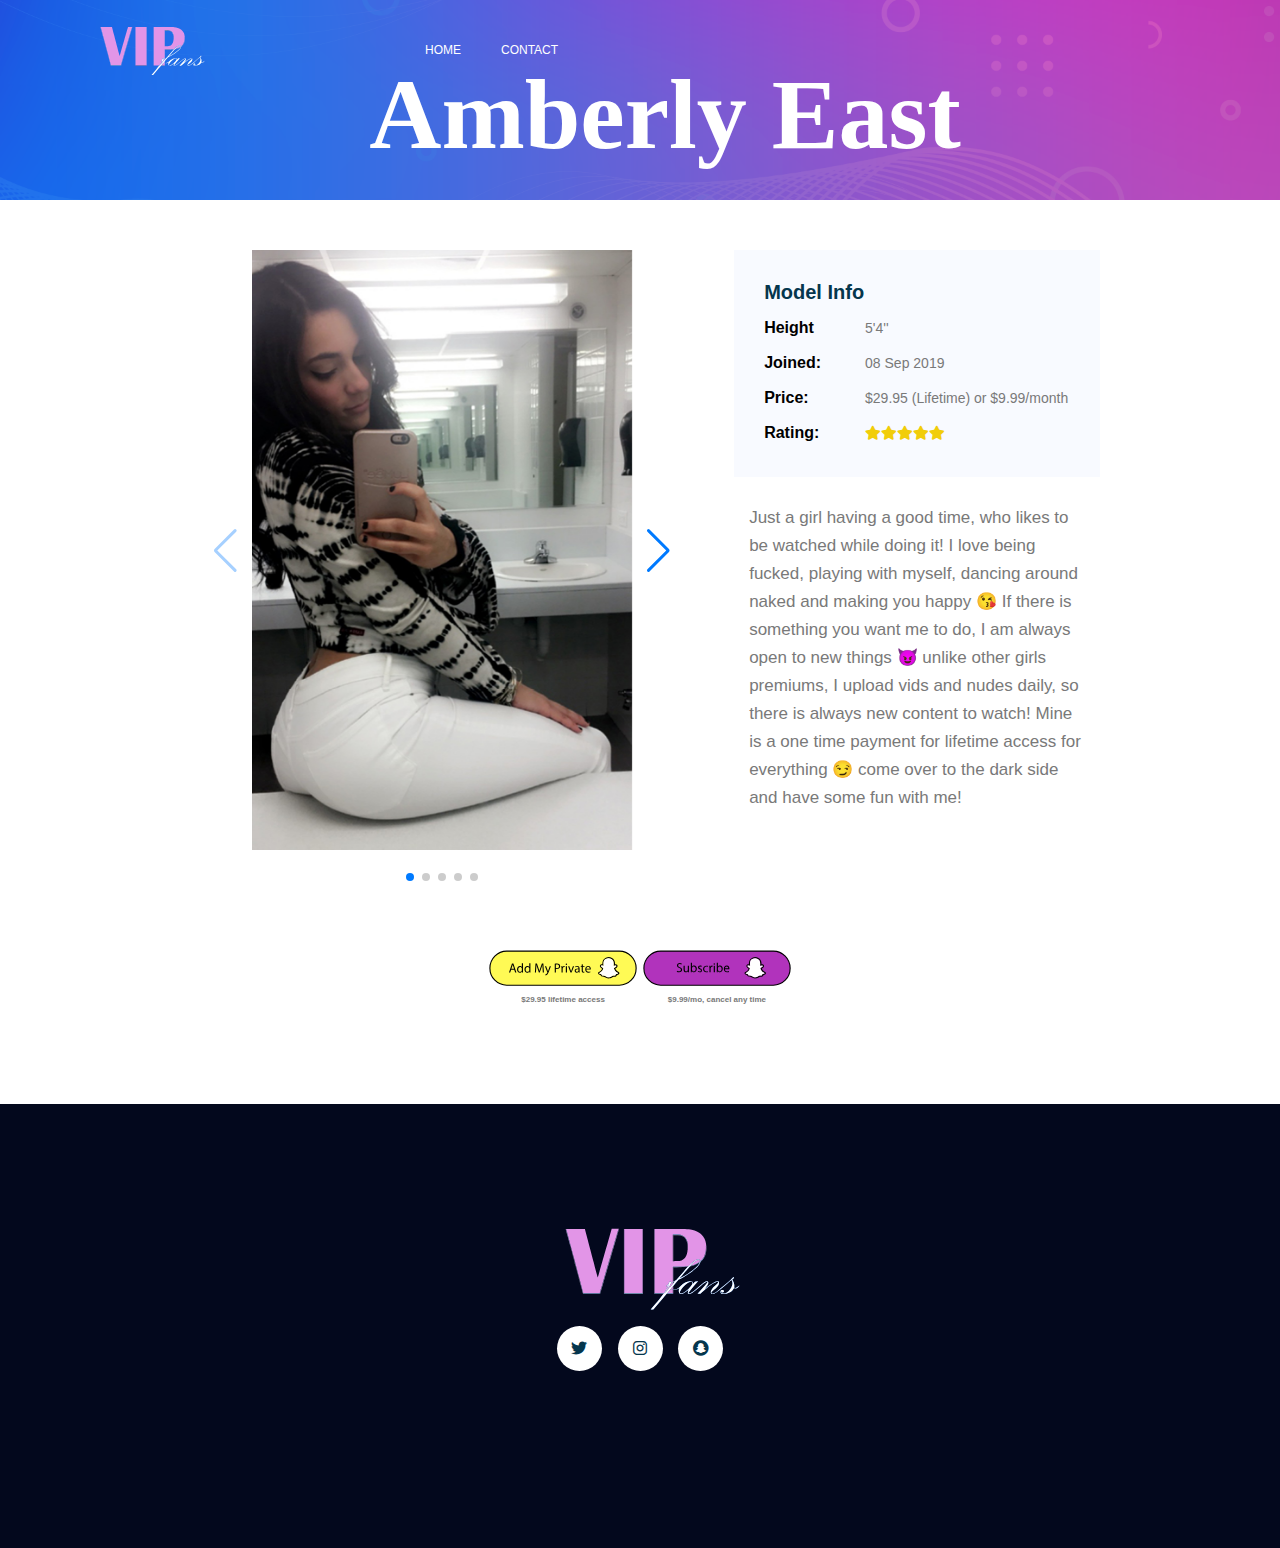
==== commit 62d0b396: "Minor changes" ====
--- a/amberly-east.html
+++ b/amberly-east.html
@@ -137,7 +137,7 @@
                         <!-- <li><span style="font-weight: bold;">Gender:</span> Female</li> -->
                         <li><span style="font-weight: bold;">Height</span> 5'4'' </li>
                         <li><span style="font-weight: bold;">Joined:</span> 08 Sep 2019</li>
-                        <li><span style="font-weight: bold;">Price:</span> $29.95 (Lifetime) or $10/month</li>
+                        <li><span style="font-weight: bold;">Price:</span> $29.95 (Lifetime) or $9.99/month</li>
                         <li><span style="font-weight: bold;">Rating:</span> <i class="fa fa-star"></i><i class="fa fa-star"></i><i class="fa fa-star"></i><i class="fa fa-star"></i><i class="fa fa-star"></i></li>
                     </ul>
                 </div>
@@ -161,9 +161,9 @@
     <div class="banner_inner d-flex align-items-center" >
         <div id="paypal-button-container" style="padding-top:10px; margin: auto; display: table;">
             <ul id="prembuttons">
-                <li class="prembutton"><a  href="http://bit.ly/amberlyeastpremium" target="_blank"><img src="img/snapbuttons/add_30_1.svg" style="width:150px;"></a></li>
-                <li class="prembutton"><a  href="http://bit.ly/amberlyeastmonthly" target="_blank"><img src="img/snapbuttons/subscribe_10_m.svg" style="width:150px;"></a></li>
-
+                <li class="prembutton" style="vertical-align: top; text-align: center;"><a  href="http://bit.ly/amberlyeastpremium" target="_blank"><img src="img/addprivatesnap2.svg" style="width:150px;"></a><p style="vertical-align: text-top
+; text-align: center;font-size: 8px;font-weight: bold;">$29.95 lifetime access</p></li>
+                <li class="prembutton"><a  href="http://bit.ly/amberlyeastmonthly" target="_blank"><img src="img/subscribe.svg" style="width:150px;"></a><p style="text-align: center;font-size: 8px;font-weight: bold;">$9.99/mo, cancel any time</p></li>
             </ul>
             </div>
     </div>
